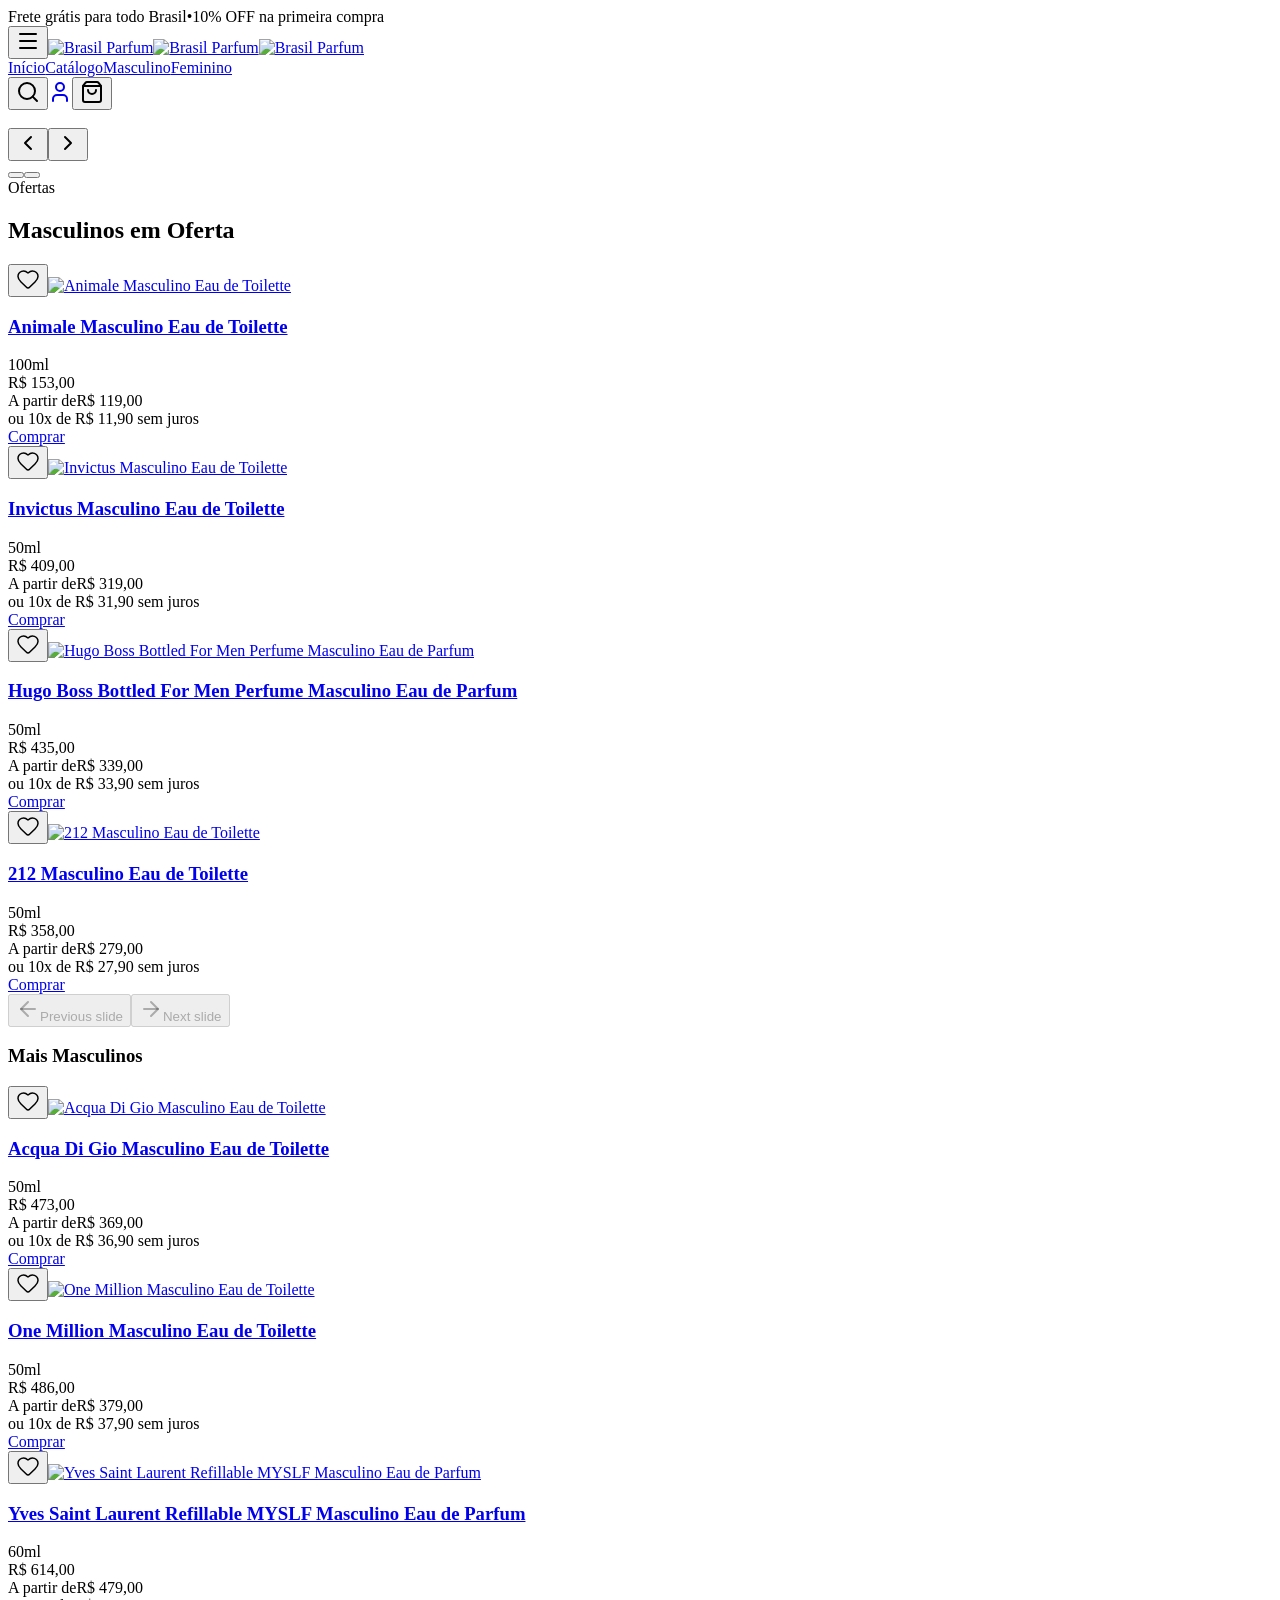
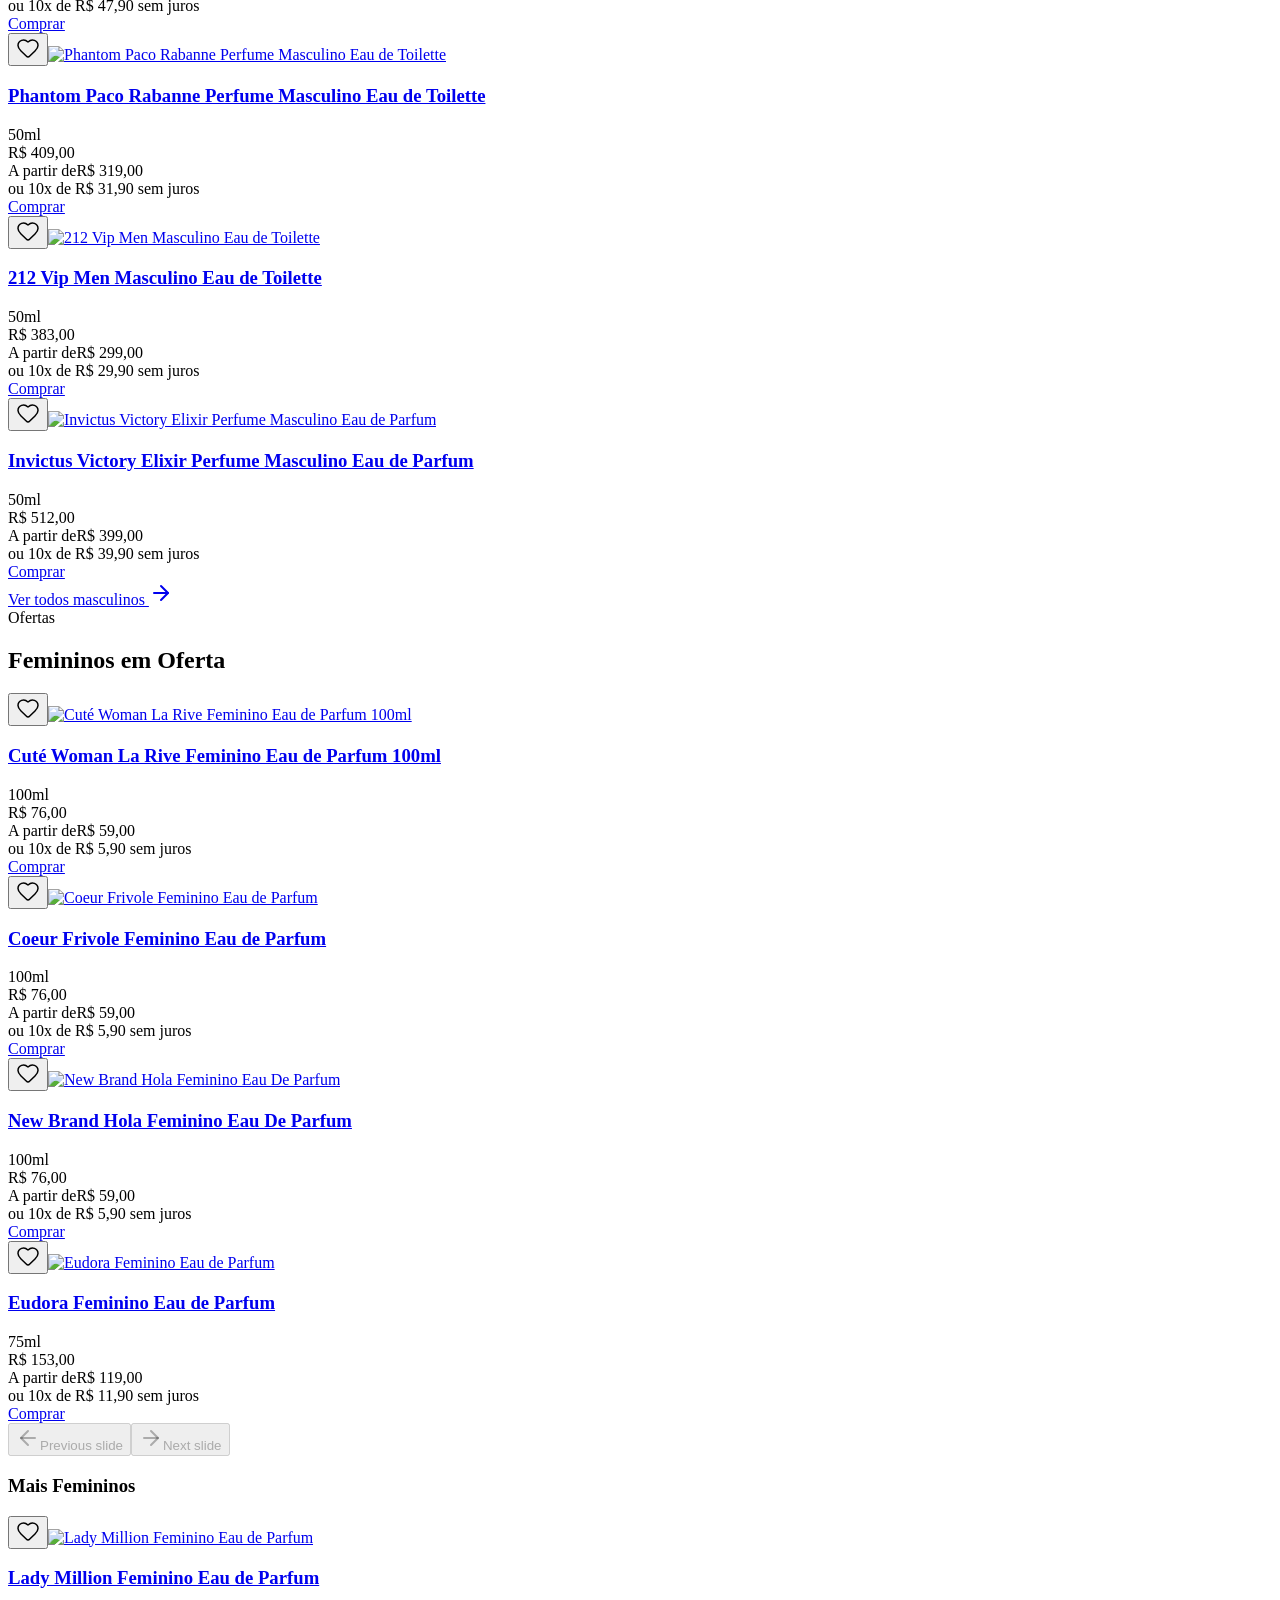
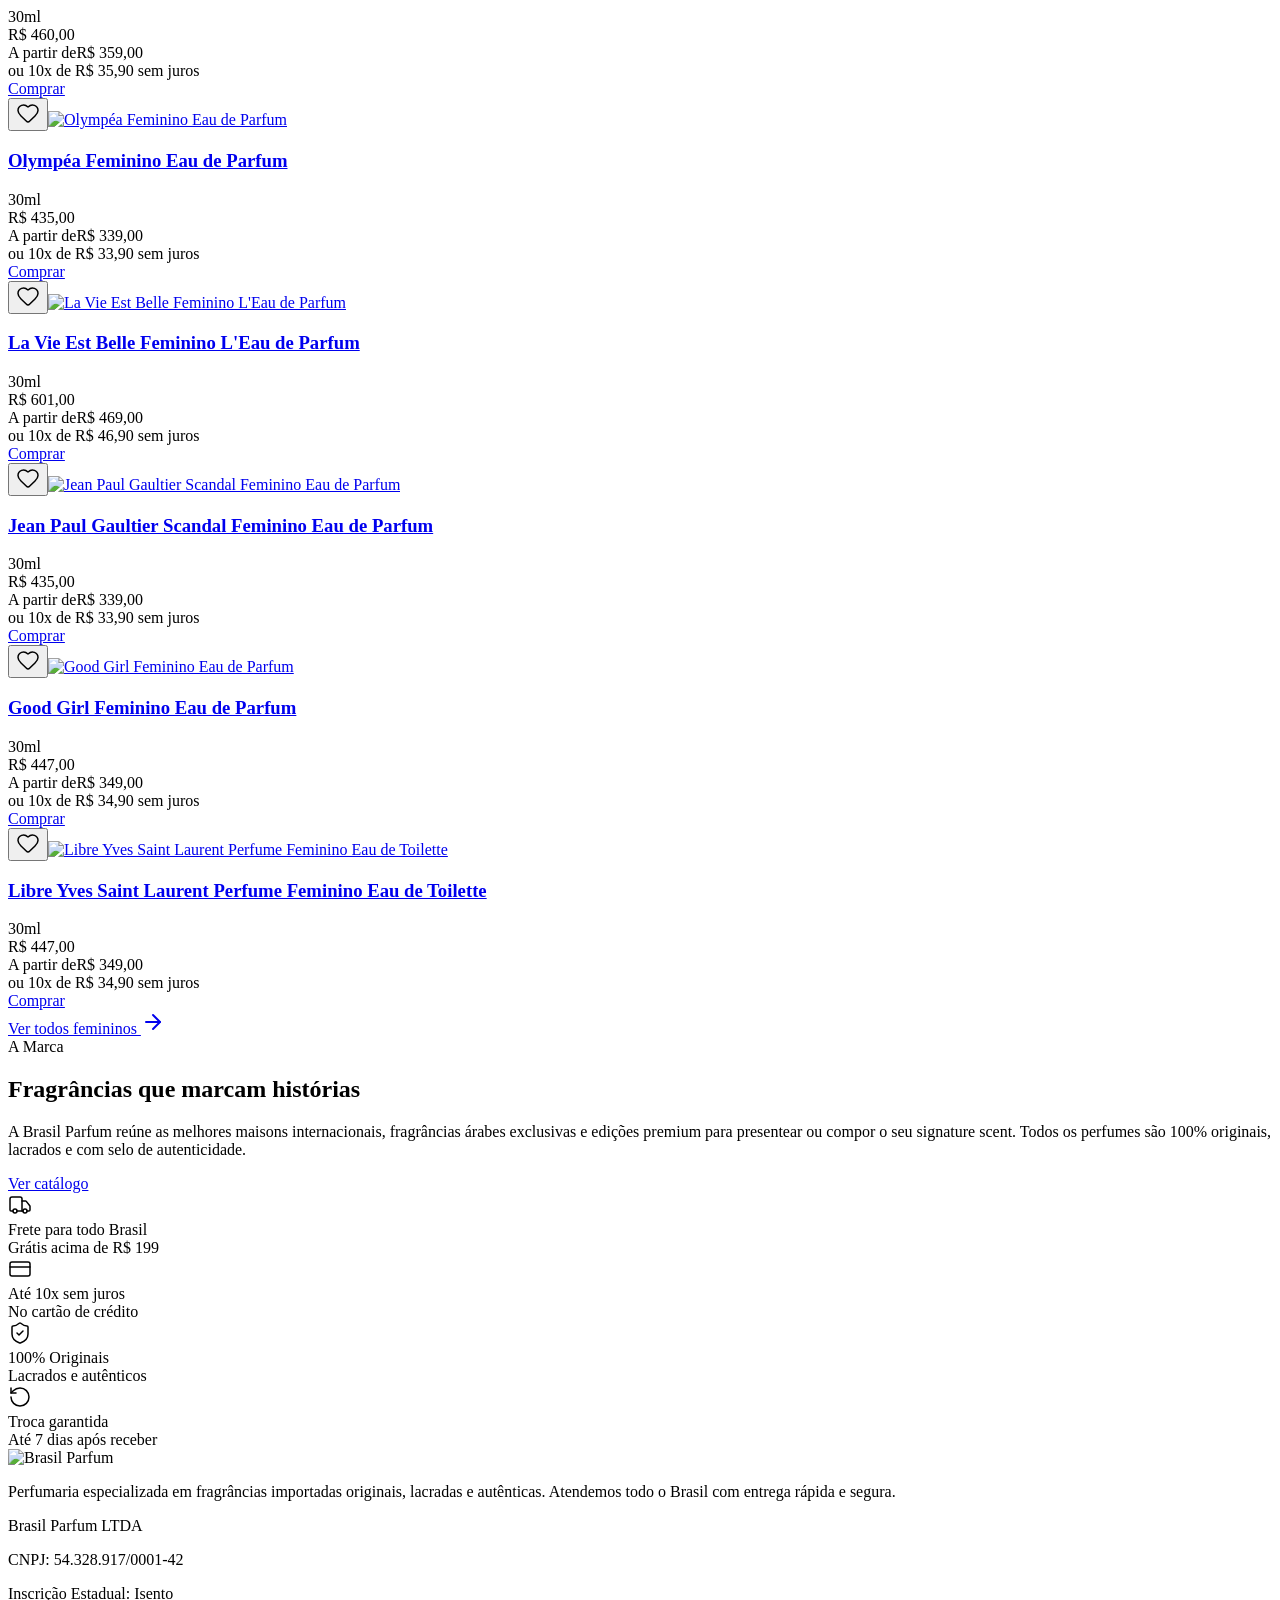
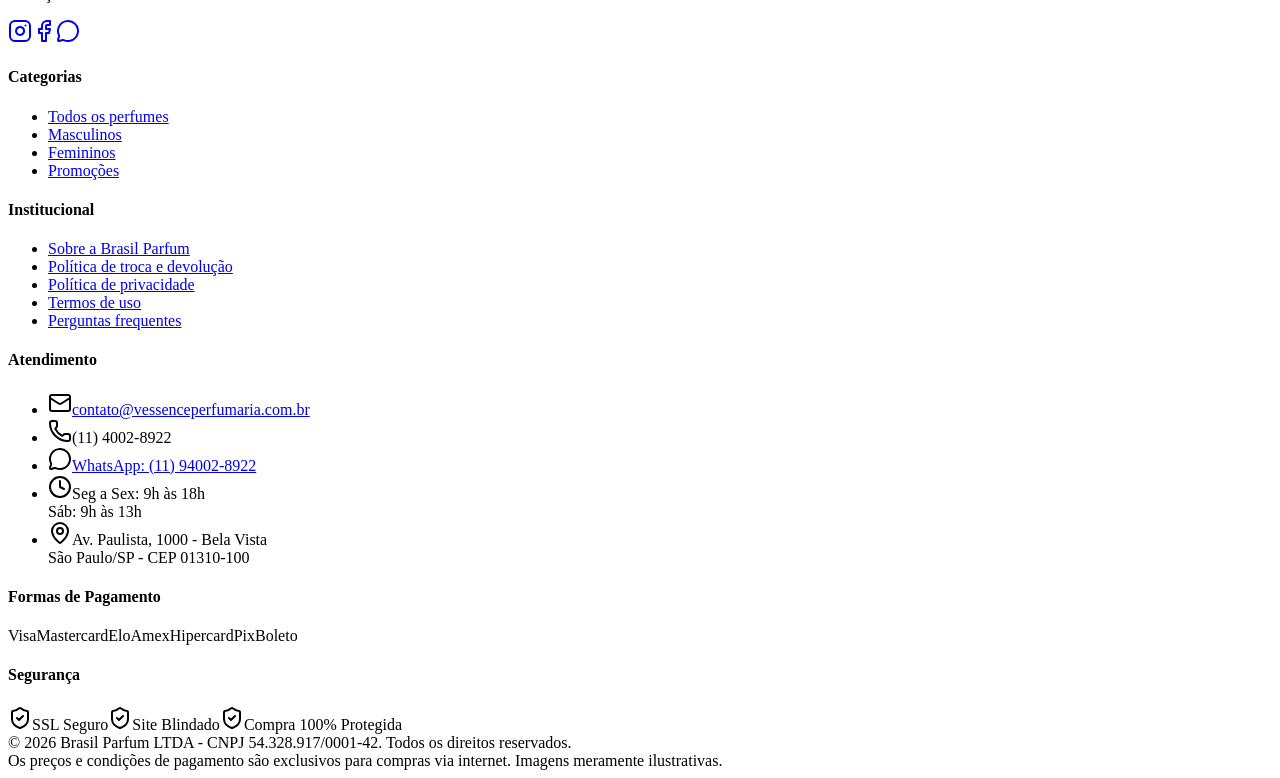
==== src/legacy-site/index.html @ 464cf676 "Changes" ====
<!DOCTYPE html><html lang="pt-BR"><head><link rel="icon" type="image/png" href="/favicon.png"><meta charSet="utf-8"/><meta name="viewport" content="width=device-width, initial-scale=1, maximum-scale=1, minimum-scale=1, user-scalable=no, viewport-fit=cover"/><link rel="preload" as="image" href="/assets/hero-mobile-1-CpZ9jfi4.webp" fetchPriority="high"/><link rel="stylesheet" href="/assets/styles-CuMNXaO0.css" data-precedence="default"/><link rel="stylesheet" href="https://fonts.googleapis.com/css2?family=Cormorant+Garamond:wght@400;500;600;700&amp;family=Inter:wght@300;400;500;600;700&amp;display=swap" data-precedence="default"/><title>Brasil Parfum — Perfumes Importados Originais e Fragrâncias Premium</title><meta property="og:title" content="Brasil Parfum — Fragrâncias que marcam histórias"/><meta property="og:description" content="Perfumes importados originais, árabes e edições premium das melhores maisons."/><meta property="og:type" content="website"/><meta property="og:site_name" content="Brasil Parfum"/><meta name="twitter:card" content="summary_large_image"/><meta name="theme-color" content="#0F0F10"/><meta name="description" content="Brasil Parfum: perfumes importados originais femininos e masculinos das melhores maisons. Entrega para todo o Brasil em até 10x sem juros."/><link rel="modulepreload" href="/assets/index-i_p1iVc4.js"/><link rel="modulepreload" href="/assets/index-Bp40NR0v.js"/><link rel="modulepreload" href="/assets/chevron-right-T5-zN1pA.js"/><link rel="modulepreload" href="/assets/ProductCard-DGvXJW2A.js"/><link rel="modulepreload" href="/assets/arrow-left-5hXCQb1H.js"/><link rel="icon" type="image/svg+xml" href="data:image/svg+xml,%3Csvg xmlns=&#x27;http://www.w3.org/2000/svg&#x27; viewBox=&#x27;0 0 64 64&#x27;%3E%3Crect width=&#x27;64&#x27; height=&#x27;64&#x27; rx=&#x27;8&#x27; fill=&#x27;%230F0F10&#x27;/%3E%3Ctext x=&#x27;32&#x27; y=&#x27;44&#x27; font-family=&#x27;Georgia,serif&#x27; font-size=&#x27;36&#x27; font-weight=&#x27;500&#x27; fill=&#x27;%23D4B57A&#x27; text-anchor=&#x27;middle&#x27;%3EV%3C/text%3E%3C/svg%3E"/><link rel="preconnect" href="https://fonts.googleapis.com"/><link rel="preconnect" href="https://fonts.gstatic.com" crossorigin=""/></head><body><div class="flex min-h-screen flex-col"><div class="bg-black text-white px-3 sm:px-4 py-2 text-center"><div class="container mx-auto flex flex-col sm:flex-row items-center justify-center gap-0 sm:gap-2 text-[10px] sm:text-[11px] tracking-[0.2em] uppercase font-medium leading-tight"><span>Frete grátis para todo Brasil</span><span class="hidden sm:inline">•</span><span>10% OFF na primeira compra</span></div></div><header class="sticky top-0 z-50 transition-all duration-300 bg-black text-white"><div class="container mx-auto px-3 sm:px-4 flex items-center justify-between gap-2 h-16 md:h-24"><button class="md:hidden p-2 -ml-2" aria-label="Abrir menu"><svg xmlns="http://www.w3.org/2000/svg" width="24" height="24" viewBox="0 0 24 24" fill="none" stroke="currentColor" stroke-width="2" stroke-linecap="round" stroke-linejoin="round" class="lucide lucide-menu w-6 h-6 text-white" aria-hidden="true"><path d="M4 5h16"></path><path d="M4 12h16"></path><path d="M4 19h16"></path></svg></button><a aria-label="Brasil Parfum — Início" class="flex items-center mr-auto md:mr-0 active" href="/" data-status="active" aria-current="page"><img src="/__l5e/assets-v1/a65f6b60-d8fb-47c4-bd7a-f32e0cd5b0f7/brasil-parfum-logo.jpg" alt="Brasil Parfum" class="block sm:hidden bg-black rounded-md object-contain" style="height:46px;width:auto" loading="eager" decoding="async"/><img src="/__l5e/assets-v1/a65f6b60-d8fb-47c4-bd7a-f32e0cd5b0f7/brasil-parfum-logo.jpg" alt="Brasil Parfum" class="block hidden sm:block md:hidden bg-black rounded-md object-contain" style="height:58px;width:auto" loading="eager" decoding="async"/><img src="/__l5e/assets-v1/a65f6b60-d8fb-47c4-bd7a-f32e0cd5b0f7/brasil-parfum-logo.jpg" alt="Brasil Parfum" class="block hidden md:block bg-black rounded-md object-contain" style="height:70px;width:auto" loading="eager" decoding="async"/></a><nav class="hidden md:flex items-center gap-8"><a class="text-sm font-medium text-white/80 hover:text-white transition-colors active" href="/" data-status="active" aria-current="page">Início</a><a href="/produtos" class="text-sm font-medium text-white/80 hover:text-white transition-colors">Catálogo</a><a href="/produtos?genero=masculino" class="text-sm font-medium text-white/80 hover:text-white transition-colors">Masculino</a><a href="/produtos?genero=feminino" class="text-sm font-medium text-white/80 hover:text-white transition-colors">Feminino</a></nav><div class="flex items-center gap-1 md:gap-2"><button class="p-2 hover:text-wine transition-colors" aria-label="Buscar"><svg xmlns="http://www.w3.org/2000/svg" width="24" height="24" viewBox="0 0 24 24" fill="none" stroke="currentColor" stroke-width="2" stroke-linecap="round" stroke-linejoin="round" class="lucide lucide-search w-5 h-5" aria-hidden="true"><path d="m21 21-4.34-4.34"></path><circle cx="11" cy="11" r="8"></circle></svg></button><a aria-label="Minha conta" href="/minha-conta" class="p-2 hover:text-wine transition-colors"><svg xmlns="http://www.w3.org/2000/svg" width="24" height="24" viewBox="0 0 24 24" fill="none" stroke="currentColor" stroke-width="2" stroke-linecap="round" stroke-linejoin="round" class="lucide lucide-user w-5 h-5" aria-hidden="true"><path d="M19 21v-2a4 4 0 0 0-4-4H9a4 4 0 0 0-4 4v2"></path><circle cx="12" cy="7" r="4"></circle></svg></a><button class="p-2 hover:text-wine transition-colors relative" aria-label="Abrir carrinho"><svg xmlns="http://www.w3.org/2000/svg" width="24" height="24" viewBox="0 0 24 24" fill="none" stroke="currentColor" stroke-width="2" stroke-linecap="round" stroke-linejoin="round" class="lucide lucide-shopping-bag w-5 h-5" aria-hidden="true"><path d="M16 10a4 4 0 0 1-8 0"></path><path d="M3.103 6.034h17.794"></path><path d="M3.4 5.467a2 2 0 0 0-.4 1.2V20a2 2 0 0 0 2 2h14a2 2 0 0 0 2-2V6.667a2 2 0 0 0-.4-1.2l-2-2.667A2 2 0 0 0 17 2H7a2 2 0 0 0-1.6.8z"></path></svg></button></div></div></header><main class="flex-1"><!--$--><section class="relative w-full aspect-[5/4] sm:aspect-[16/9] md:aspect-[21/9] max-h-[680px] overflow-hidden bg-muted"><div class="absolute inset-0" style="opacity:0;transform:scale(1.03)"><a aria-label="Good Girl Carolina Herrera — Até 40% OFF" href="/produtos" class="block w-full h-full"><img src="/assets/hero-mobile-1-CpZ9jfi4.webp" alt="Good Girl Carolina Herrera — Até 40% OFF" class="w-full h-full object-cover object-center" loading="eager" decoding="async" fetchPriority="high"/></a></div><button class="hidden md:flex absolute left-4 top-1/2 -translate-y-1/2 w-10 h-10 rounded-full bg-white/90 items-center justify-center hover:bg-white shadow-soft" aria-label="Anterior"><svg xmlns="http://www.w3.org/2000/svg" width="24" height="24" viewBox="0 0 24 24" fill="none" stroke="currentColor" stroke-width="2" stroke-linecap="round" stroke-linejoin="round" class="lucide lucide-chevron-left w-5 h-5 text-primary" aria-hidden="true"><path d="m15 18-6-6 6-6"></path></svg></button><button class="hidden md:flex absolute right-4 top-1/2 -translate-y-1/2 w-10 h-10 rounded-full bg-white/90 items-center justify-center hover:bg-white shadow-soft" aria-label="Próximo"><svg xmlns="http://www.w3.org/2000/svg" width="24" height="24" viewBox="0 0 24 24" fill="none" stroke="currentColor" stroke-width="2" stroke-linecap="round" stroke-linejoin="round" class="lucide lucide-chevron-right w-5 h-5 text-primary" aria-hidden="true"><path d="m9 18 6-6-6-6"></path></svg></button><div class="absolute bottom-3 md:bottom-4 left-1/2 -translate-x-1/2 flex gap-2"><button class="h-1.5 rounded-full transition-all w-8 bg-white" aria-label="Slide 1"></button><button class="h-1.5 rounded-full transition-all w-1.5 bg-white/60" aria-label="Slide 2"></button></div></section><section class="container mx-auto px-4 py-14 md:py-20"><div class="text-center mb-10 md:mb-14"><span class="text-[11px] tracking-[0.3em] uppercase text-wine font-medium">Ofertas</span><h2 class="font-display text-4xl md:text-5xl font-medium text-primary mt-3 mb-4">Masculinos em Oferta</h2><div class="w-12 h-px bg-primary mx-auto"></div></div><div class="relative w-full" role="region" aria-roledescription="carousel"><div class="overflow-hidden"><div class="flex -ml-4"><div role="group" aria-roledescription="slide" class="min-w-0 shrink-0 grow-0 pl-4 basis-1/2 md:basis-1/3 lg:basis-1/4"><div class="group flex flex-col"><div class="relative"><div class="absolute top-3 left-3 z-10 flex flex-col gap-1.5"></div><button aria-label="Favoritar" class="absolute top-3 right-3 z-10 p-1.5 text-foreground/60 hover:text-wine transition-colors"><svg xmlns="http://www.w3.org/2000/svg" width="24" height="24" viewBox="0 0 24 24" fill="none" stroke="currentColor" stroke-width="1.5" stroke-linecap="round" stroke-linejoin="round" class="lucide lucide-heart w-5 h-5" aria-hidden="true"><path d="M2 9.5a5.5 5.5 0 0 1 9.591-3.676.56.56 0 0 0 .818 0A5.49 5.49 0 0 1 22 9.5c0 2.29-1.5 4-3 5.5l-5.492 5.313a2 2 0 0 1-3 .019L5 15c-1.5-1.5-3-3.2-3-5.5"></path></svg></button><a href="/produto/animale-masculino-eau-de-toilette" class="block relative overflow-hidden bg-white aspect-[4/5]"><img src="/assets/p37-DpeP0Ot8.webp" alt="Animale Masculino Eau de Toilette" loading="lazy" decoding="async" width="600" height="750" class="w-full h-full object-contain p-6 md:p-8 transition-transform duration-700 group-hover:scale-105"/></a></div><div class="pt-4 flex flex-col flex-1 px-1"><a href="/produto/animale-masculino-eau-de-toilette"><h3 class="font-display text-sm md:text-base font-medium text-primary mb-2 line-clamp-2 leading-snug">Animale Masculino Eau de Toilette</h3></a><span class="text-[10px] tracking-[0.2em] uppercase text-muted-foreground font-medium mb-2">100ml</span><div class="mt-auto pt-2"><div class="text-[11px] text-muted-foreground line-through">R$ 153,00</div><div class="text-sm md:text-base font-semibold text-primary leading-tight tracking-tight whitespace-nowrap"><span class="text-[10px] font-normal text-muted-foreground tracking-[0.1em] uppercase mr-1">A partir de</span>R$ 119,00</div><div class="text-[11px] text-muted-foreground mt-0.5">ou <!-- -->10<!-- -->x de <!-- -->R$ 11,90<!-- --> sem juros</div><a href="/produto/animale-masculino-eau-de-toilette" class="mt-3 w-full inline-flex items-center justify-center bg-primary text-primary-foreground py-2.5 text-[11px] font-semibold tracking-[0.2em] uppercase hover:opacity-90 transition-colors">Comprar</a></div></div></div></div><div role="group" aria-roledescription="slide" class="min-w-0 shrink-0 grow-0 pl-4 basis-1/2 md:basis-1/3 lg:basis-1/4"><div class="group flex flex-col"><div class="relative"><div class="absolute top-3 left-3 z-10 flex flex-col gap-1.5"></div><button aria-label="Favoritar" class="absolute top-3 right-3 z-10 p-1.5 text-foreground/60 hover:text-wine transition-colors"><svg xmlns="http://www.w3.org/2000/svg" width="24" height="24" viewBox="0 0 24 24" fill="none" stroke="currentColor" stroke-width="1.5" stroke-linecap="round" stroke-linejoin="round" class="lucide lucide-heart w-5 h-5" aria-hidden="true"><path d="M2 9.5a5.5 5.5 0 0 1 9.591-3.676.56.56 0 0 0 .818 0A5.49 5.49 0 0 1 22 9.5c0 2.29-1.5 4-3 5.5l-5.492 5.313a2 2 0 0 1-3 .019L5 15c-1.5-1.5-3-3.2-3-5.5"></path></svg></button><a href="/produto/invictus-masculino-eau-de-toilette" class="block relative overflow-hidden bg-white aspect-[4/5]"><img src="/assets/p6-D6ylzfgA.webp" alt="Invictus Masculino Eau de Toilette" loading="lazy" decoding="async" width="600" height="750" class="w-full h-full object-contain p-6 md:p-8 transition-transform duration-700 group-hover:scale-105"/></a></div><div class="pt-4 flex flex-col flex-1 px-1"><a href="/produto/invictus-masculino-eau-de-toilette"><h3 class="font-display text-sm md:text-base font-medium text-primary mb-2 line-clamp-2 leading-snug">Invictus Masculino Eau de Toilette</h3></a><span class="text-[10px] tracking-[0.2em] uppercase text-muted-foreground font-medium mb-2">50ml</span><div class="mt-auto pt-2"><div class="text-[11px] text-muted-foreground line-through">R$ 409,00</div><div class="text-sm md:text-base font-semibold text-primary leading-tight tracking-tight whitespace-nowrap"><span class="text-[10px] font-normal text-muted-foreground tracking-[0.1em] uppercase mr-1">A partir de</span>R$ 319,00</div><div class="text-[11px] text-muted-foreground mt-0.5">ou <!-- -->10<!-- -->x de <!-- -->R$ 31,90<!-- --> sem juros</div><a href="/produto/invictus-masculino-eau-de-toilette" class="mt-3 w-full inline-flex items-center justify-center bg-primary text-primary-foreground py-2.5 text-[11px] font-semibold tracking-[0.2em] uppercase hover:opacity-90 transition-colors">Comprar</a></div></div></div></div><div role="group" aria-roledescription="slide" class="min-w-0 shrink-0 grow-0 pl-4 basis-1/2 md:basis-1/3 lg:basis-1/4"><div class="group flex flex-col"><div class="relative"><div class="absolute top-3 left-3 z-10 flex flex-col gap-1.5"></div><button aria-label="Favoritar" class="absolute top-3 right-3 z-10 p-1.5 text-foreground/60 hover:text-wine transition-colors"><svg xmlns="http://www.w3.org/2000/svg" width="24" height="24" viewBox="0 0 24 24" fill="none" stroke="currentColor" stroke-width="1.5" stroke-linecap="round" stroke-linejoin="round" class="lucide lucide-heart w-5 h-5" aria-hidden="true"><path d="M2 9.5a5.5 5.5 0 0 1 9.591-3.676.56.56 0 0 0 .818 0A5.49 5.49 0 0 1 22 9.5c0 2.29-1.5 4-3 5.5l-5.492 5.313a2 2 0 0 1-3 .019L5 15c-1.5-1.5-3-3.2-3-5.5"></path></svg></button><a href="/produto/hugo-boss-bottled-for-men-perfume-masculino-eau-de-parfum" class="block relative overflow-hidden bg-white aspect-[4/5]"><img src="/assets/p21-DsBImuUo.webp" alt="Hugo Boss Bottled For Men Perfume Masculino Eau de Parfum" loading="lazy" decoding="async" width="600" height="750" class="w-full h-full object-contain p-6 md:p-8 transition-transform duration-700 group-hover:scale-105"/></a></div><div class="pt-4 flex flex-col flex-1 px-1"><a href="/produto/hugo-boss-bottled-for-men-perfume-masculino-eau-de-parfum"><h3 class="font-display text-sm md:text-base font-medium text-primary mb-2 line-clamp-2 leading-snug">Hugo Boss Bottled For Men Perfume Masculino Eau de Parfum</h3></a><span class="text-[10px] tracking-[0.2em] uppercase text-muted-foreground font-medium mb-2">50ml</span><div class="mt-auto pt-2"><div class="text-[11px] text-muted-foreground line-through">R$ 435,00</div><div class="text-sm md:text-base font-semibold text-primary leading-tight tracking-tight whitespace-nowrap"><span class="text-[10px] font-normal text-muted-foreground tracking-[0.1em] uppercase mr-1">A partir de</span>R$ 339,00</div><div class="text-[11px] text-muted-foreground mt-0.5">ou <!-- -->10<!-- -->x de <!-- -->R$ 33,90<!-- --> sem juros</div><a href="/produto/hugo-boss-bottled-for-men-perfume-masculino-eau-de-parfum" class="mt-3 w-full inline-flex items-center justify-center bg-primary text-primary-foreground py-2.5 text-[11px] font-semibold tracking-[0.2em] uppercase hover:opacity-90 transition-colors">Comprar</a></div></div></div></div><div role="group" aria-roledescription="slide" class="min-w-0 shrink-0 grow-0 pl-4 basis-1/2 md:basis-1/3 lg:basis-1/4"><div class="group flex flex-col"><div class="relative"><div class="absolute top-3 left-3 z-10 flex flex-col gap-1.5"></div><button aria-label="Favoritar" class="absolute top-3 right-3 z-10 p-1.5 text-foreground/60 hover:text-wine transition-colors"><svg xmlns="http://www.w3.org/2000/svg" width="24" height="24" viewBox="0 0 24 24" fill="none" stroke="currentColor" stroke-width="1.5" stroke-linecap="round" stroke-linejoin="round" class="lucide lucide-heart w-5 h-5" aria-hidden="true"><path d="M2 9.5a5.5 5.5 0 0 1 9.591-3.676.56.56 0 0 0 .818 0A5.49 5.49 0 0 1 22 9.5c0 2.29-1.5 4-3 5.5l-5.492 5.313a2 2 0 0 1-3 .019L5 15c-1.5-1.5-3-3.2-3-5.5"></path></svg></button><a href="/produto/212-masculino-eau-de-toilette" class="block relative overflow-hidden bg-white aspect-[4/5]"><img src="/assets/p3-CQqyWvc_.webp" alt="212 Masculino Eau de Toilette" loading="lazy" decoding="async" width="600" height="750" class="w-full h-full object-contain p-6 md:p-8 transition-transform duration-700 group-hover:scale-105"/></a></div><div class="pt-4 flex flex-col flex-1 px-1"><a href="/produto/212-masculino-eau-de-toilette"><h3 class="font-display text-sm md:text-base font-medium text-primary mb-2 line-clamp-2 leading-snug">212 Masculino Eau de Toilette</h3></a><span class="text-[10px] tracking-[0.2em] uppercase text-muted-foreground font-medium mb-2">50ml</span><div class="mt-auto pt-2"><div class="text-[11px] text-muted-foreground line-through">R$ 358,00</div><div class="text-sm md:text-base font-semibold text-primary leading-tight tracking-tight whitespace-nowrap"><span class="text-[10px] font-normal text-muted-foreground tracking-[0.1em] uppercase mr-1">A partir de</span>R$ 279,00</div><div class="text-[11px] text-muted-foreground mt-0.5">ou <!-- -->10<!-- -->x de <!-- -->R$ 27,90<!-- --> sem juros</div><a href="/produto/212-masculino-eau-de-toilette" class="mt-3 w-full inline-flex items-center justify-center bg-primary text-primary-foreground py-2.5 text-[11px] font-semibold tracking-[0.2em] uppercase hover:opacity-90 transition-colors">Comprar</a></div></div></div></div></div></div><button class="items-center justify-center gap-2 whitespace-nowrap text-sm font-medium cursor-pointer transition-colors focus-visible:outline-none focus-visible:ring-1 focus-visible:ring-ring disabled:pointer-events-none disabled:opacity-50 disabled:cursor-not-allowed [&amp;_svg]:pointer-events-none [&amp;_svg]:size-4 [&amp;_svg]:shrink-0 border border-input bg-background shadow-sm hover:bg-accent hover:text-accent-foreground absolute h-8 w-8 rounded-full top-1/2 -translate-y-1/2 hidden md:flex -left-4" disabled=""><svg xmlns="http://www.w3.org/2000/svg" width="24" height="24" viewBox="0 0 24 24" fill="none" stroke="currentColor" stroke-width="2" stroke-linecap="round" stroke-linejoin="round" class="lucide lucide-arrow-left h-4 w-4" aria-hidden="true"><path d="m12 19-7-7 7-7"></path><path d="M19 12H5"></path></svg><span class="sr-only">Previous slide</span></button><button class="items-center justify-center gap-2 whitespace-nowrap text-sm font-medium cursor-pointer transition-colors focus-visible:outline-none focus-visible:ring-1 focus-visible:ring-ring disabled:pointer-events-none disabled:opacity-50 disabled:cursor-not-allowed [&amp;_svg]:pointer-events-none [&amp;_svg]:size-4 [&amp;_svg]:shrink-0 border border-input bg-background shadow-sm hover:bg-accent hover:text-accent-foreground absolute h-8 w-8 rounded-full top-1/2 -translate-y-1/2 hidden md:flex -right-4" disabled=""><svg xmlns="http://www.w3.org/2000/svg" width="24" height="24" viewBox="0 0 24 24" fill="none" stroke="currentColor" stroke-width="2" stroke-linecap="round" stroke-linejoin="round" class="lucide lucide-arrow-right h-4 w-4" aria-hidden="true"><path d="M5 12h14"></path><path d="m12 5 7 7-7 7"></path></svg><span class="sr-only">Next slide</span></button></div><div class="mt-16 mb-8 text-center"><h3 class="font-display text-2xl md:text-3xl font-medium text-primary">Mais Masculinos</h3></div><div class="grid grid-cols-2 md:grid-cols-3 gap-5 md:gap-8"><div class="group flex flex-col"><div class="relative"><div class="absolute top-3 left-3 z-10 flex flex-col gap-1.5"></div><button aria-label="Favoritar" class="absolute top-3 right-3 z-10 p-1.5 text-foreground/60 hover:text-wine transition-colors"><svg xmlns="http://www.w3.org/2000/svg" width="24" height="24" viewBox="0 0 24 24" fill="none" stroke="currentColor" stroke-width="1.5" stroke-linecap="round" stroke-linejoin="round" class="lucide lucide-heart w-5 h-5" aria-hidden="true"><path d="M2 9.5a5.5 5.5 0 0 1 9.591-3.676.56.56 0 0 0 .818 0A5.49 5.49 0 0 1 22 9.5c0 2.29-1.5 4-3 5.5l-5.492 5.313a2 2 0 0 1-3 .019L5 15c-1.5-1.5-3-3.2-3-5.5"></path></svg></button><a href="/produto/acqua-di-gio-masculino-eau-de-toilette" class="block relative overflow-hidden bg-white aspect-[4/5]"><img src="/assets/p4-jFC7EVoC.webp" alt="Acqua Di Gio Masculino Eau de Toilette" loading="lazy" decoding="async" width="600" height="750" class="w-full h-full object-contain p-6 md:p-8 transition-transform duration-700 group-hover:scale-105"/></a></div><div class="pt-4 flex flex-col flex-1 px-1"><a href="/produto/acqua-di-gio-masculino-eau-de-toilette"><h3 class="font-display text-sm md:text-base font-medium text-primary mb-2 line-clamp-2 leading-snug">Acqua Di Gio Masculino Eau de Toilette</h3></a><span class="text-[10px] tracking-[0.2em] uppercase text-muted-foreground font-medium mb-2">50ml</span><div class="mt-auto pt-2"><div class="text-[11px] text-muted-foreground line-through">R$ 473,00</div><div class="text-sm md:text-base font-semibold text-primary leading-tight tracking-tight whitespace-nowrap"><span class="text-[10px] font-normal text-muted-foreground tracking-[0.1em] uppercase mr-1">A partir de</span>R$ 369,00</div><div class="text-[11px] text-muted-foreground mt-0.5">ou <!-- -->10<!-- -->x de <!-- -->R$ 36,90<!-- --> sem juros</div><a href="/produto/acqua-di-gio-masculino-eau-de-toilette" class="mt-3 w-full inline-flex items-center justify-center bg-primary text-primary-foreground py-2.5 text-[11px] font-semibold tracking-[0.2em] uppercase hover:opacity-90 transition-colors">Comprar</a></div></div></div><div class="group flex flex-col"><div class="relative"><div class="absolute top-3 left-3 z-10 flex flex-col gap-1.5"></div><button aria-label="Favoritar" class="absolute top-3 right-3 z-10 p-1.5 text-foreground/60 hover:text-wine transition-colors"><svg xmlns="http://www.w3.org/2000/svg" width="24" height="24" viewBox="0 0 24 24" fill="none" stroke="currentColor" stroke-width="1.5" stroke-linecap="round" stroke-linejoin="round" class="lucide lucide-heart w-5 h-5" aria-hidden="true"><path d="M2 9.5a5.5 5.5 0 0 1 9.591-3.676.56.56 0 0 0 .818 0A5.49 5.49 0 0 1 22 9.5c0 2.29-1.5 4-3 5.5l-5.492 5.313a2 2 0 0 1-3 .019L5 15c-1.5-1.5-3-3.2-3-5.5"></path></svg></button><a href="/produto/1-million-masculino-eau-de-toilette" class="block relative overflow-hidden bg-white aspect-[4/5]"><img src="/assets/p5-CY3k58LG.webp" alt="One Million Masculino Eau de Toilette" loading="lazy" decoding="async" width="600" height="750" class="w-full h-full object-contain p-6 md:p-8 transition-transform duration-700 group-hover:scale-105"/></a></div><div class="pt-4 flex flex-col flex-1 px-1"><a href="/produto/1-million-masculino-eau-de-toilette"><h3 class="font-display text-sm md:text-base font-medium text-primary mb-2 line-clamp-2 leading-snug">One Million Masculino Eau de Toilette</h3></a><span class="text-[10px] tracking-[0.2em] uppercase text-muted-foreground font-medium mb-2">50ml</span><div class="mt-auto pt-2"><div class="text-[11px] text-muted-foreground line-through">R$ 486,00</div><div class="text-sm md:text-base font-semibold text-primary leading-tight tracking-tight whitespace-nowrap"><span class="text-[10px] font-normal text-muted-foreground tracking-[0.1em] uppercase mr-1">A partir de</span>R$ 379,00</div><div class="text-[11px] text-muted-foreground mt-0.5">ou <!-- -->10<!-- -->x de <!-- -->R$ 37,90<!-- --> sem juros</div><a href="/produto/1-million-masculino-eau-de-toilette" class="mt-3 w-full inline-flex items-center justify-center bg-primary text-primary-foreground py-2.5 text-[11px] font-semibold tracking-[0.2em] uppercase hover:opacity-90 transition-colors">Comprar</a></div></div></div><div class="group flex flex-col"><div class="relative"><div class="absolute top-3 left-3 z-10 flex flex-col gap-1.5"></div><button aria-label="Favoritar" class="absolute top-3 right-3 z-10 p-1.5 text-foreground/60 hover:text-wine transition-colors"><svg xmlns="http://www.w3.org/2000/svg" width="24" height="24" viewBox="0 0 24 24" fill="none" stroke="currentColor" stroke-width="1.5" stroke-linecap="round" stroke-linejoin="round" class="lucide lucide-heart w-5 h-5" aria-hidden="true"><path d="M2 9.5a5.5 5.5 0 0 1 9.591-3.676.56.56 0 0 0 .818 0A5.49 5.49 0 0 1 22 9.5c0 2.29-1.5 4-3 5.5l-5.492 5.313a2 2 0 0 1-3 .019L5 15c-1.5-1.5-3-3.2-3-5.5"></path></svg></button><a href="/produto/yves-saint-laurent-refillable-myslf-masculino-eau-de-parfum" class="block relative overflow-hidden bg-white aspect-[4/5]"><img src="/assets/p7-TpShvQZj.webp" alt="Yves Saint Laurent Refillable MYSLF Masculino Eau de Parfum" loading="lazy" decoding="async" width="600" height="750" class="w-full h-full object-contain p-6 md:p-8 transition-transform duration-700 group-hover:scale-105"/></a></div><div class="pt-4 flex flex-col flex-1 px-1"><a href="/produto/yves-saint-laurent-refillable-myslf-masculino-eau-de-parfum"><h3 class="font-display text-sm md:text-base font-medium text-primary mb-2 line-clamp-2 leading-snug">Yves Saint Laurent Refillable MYSLF Masculino Eau de Parfum</h3></a><span class="text-[10px] tracking-[0.2em] uppercase text-muted-foreground font-medium mb-2">60ml</span><div class="mt-auto pt-2"><div class="text-[11px] text-muted-foreground line-through">R$ 614,00</div><div class="text-sm md:text-base font-semibold text-primary leading-tight tracking-tight whitespace-nowrap"><span class="text-[10px] font-normal text-muted-foreground tracking-[0.1em] uppercase mr-1">A partir de</span>R$ 479,00</div><div class="text-[11px] text-muted-foreground mt-0.5">ou <!-- -->10<!-- -->x de <!-- -->R$ 47,90<!-- --> sem juros</div><a href="/produto/yves-saint-laurent-refillable-myslf-masculino-eau-de-parfum" class="mt-3 w-full inline-flex items-center justify-center bg-primary text-primary-foreground py-2.5 text-[11px] font-semibold tracking-[0.2em] uppercase hover:opacity-90 transition-colors">Comprar</a></div></div></div><div class="group flex flex-col"><div class="relative"><div class="absolute top-3 left-3 z-10 flex flex-col gap-1.5"></div><button aria-label="Favoritar" class="absolute top-3 right-3 z-10 p-1.5 text-foreground/60 hover:text-wine transition-colors"><svg xmlns="http://www.w3.org/2000/svg" width="24" height="24" viewBox="0 0 24 24" fill="none" stroke="currentColor" stroke-width="1.5" stroke-linecap="round" stroke-linejoin="round" class="lucide lucide-heart w-5 h-5" aria-hidden="true"><path d="M2 9.5a5.5 5.5 0 0 1 9.591-3.676.56.56 0 0 0 .818 0A5.49 5.49 0 0 1 22 9.5c0 2.29-1.5 4-3 5.5l-5.492 5.313a2 2 0 0 1-3 .019L5 15c-1.5-1.5-3-3.2-3-5.5"></path></svg></button><a href="/produto/phantom-paco-rabanne-perfume-masculino-eau-de-toilette" class="block relative overflow-hidden bg-white aspect-[4/5]"><img src="/assets/p8-oL0icZxG.webp" alt="Phantom Paco Rabanne Perfume Masculino Eau de Toilette" loading="lazy" decoding="async" width="600" height="750" class="w-full h-full object-contain p-6 md:p-8 transition-transform duration-700 group-hover:scale-105"/></a></div><div class="pt-4 flex flex-col flex-1 px-1"><a href="/produto/phantom-paco-rabanne-perfume-masculino-eau-de-toilette"><h3 class="font-display text-sm md:text-base font-medium text-primary mb-2 line-clamp-2 leading-snug">Phantom Paco Rabanne Perfume Masculino Eau de Toilette</h3></a><span class="text-[10px] tracking-[0.2em] uppercase text-muted-foreground font-medium mb-2">50ml</span><div class="mt-auto pt-2"><div class="text-[11px] text-muted-foreground line-through">R$ 409,00</div><div class="text-sm md:text-base font-semibold text-primary leading-tight tracking-tight whitespace-nowrap"><span class="text-[10px] font-normal text-muted-foreground tracking-[0.1em] uppercase mr-1">A partir de</span>R$ 319,00</div><div class="text-[11px] text-muted-foreground mt-0.5">ou <!-- -->10<!-- -->x de <!-- -->R$ 31,90<!-- --> sem juros</div><a href="/produto/phantom-paco-rabanne-perfume-masculino-eau-de-toilette" class="mt-3 w-full inline-flex items-center justify-center bg-primary text-primary-foreground py-2.5 text-[11px] font-semibold tracking-[0.2em] uppercase hover:opacity-90 transition-colors">Comprar</a></div></div></div><div class="group flex flex-col"><div class="relative"><div class="absolute top-3 left-3 z-10 flex flex-col gap-1.5"></div><button aria-label="Favoritar" class="absolute top-3 right-3 z-10 p-1.5 text-foreground/60 hover:text-wine transition-colors"><svg xmlns="http://www.w3.org/2000/svg" width="24" height="24" viewBox="0 0 24 24" fill="none" stroke="currentColor" stroke-width="1.5" stroke-linecap="round" stroke-linejoin="round" class="lucide lucide-heart w-5 h-5" aria-hidden="true"><path d="M2 9.5a5.5 5.5 0 0 1 9.591-3.676.56.56 0 0 0 .818 0A5.49 5.49 0 0 1 22 9.5c0 2.29-1.5 4-3 5.5l-5.492 5.313a2 2 0 0 1-3 .019L5 15c-1.5-1.5-3-3.2-3-5.5"></path></svg></button><a href="/produto/212-vip-men-masculino-eau-de-toilette" class="block relative overflow-hidden bg-white aspect-[4/5]"><img src="/assets/p10-BGWB4CW5.webp" alt="212 Vip Men Masculino Eau de Toilette" loading="lazy" decoding="async" width="600" height="750" class="w-full h-full object-contain p-6 md:p-8 transition-transform duration-700 group-hover:scale-105"/></a></div><div class="pt-4 flex flex-col flex-1 px-1"><a href="/produto/212-vip-men-masculino-eau-de-toilette"><h3 class="font-display text-sm md:text-base font-medium text-primary mb-2 line-clamp-2 leading-snug">212 Vip Men Masculino Eau de Toilette</h3></a><span class="text-[10px] tracking-[0.2em] uppercase text-muted-foreground font-medium mb-2">50ml</span><div class="mt-auto pt-2"><div class="text-[11px] text-muted-foreground line-through">R$ 383,00</div><div class="text-sm md:text-base font-semibold text-primary leading-tight tracking-tight whitespace-nowrap"><span class="text-[10px] font-normal text-muted-foreground tracking-[0.1em] uppercase mr-1">A partir de</span>R$ 299,00</div><div class="text-[11px] text-muted-foreground mt-0.5">ou <!-- -->10<!-- -->x de <!-- -->R$ 29,90<!-- --> sem juros</div><a href="/produto/212-vip-men-masculino-eau-de-toilette" class="mt-3 w-full inline-flex items-center justify-center bg-primary text-primary-foreground py-2.5 text-[11px] font-semibold tracking-[0.2em] uppercase hover:opacity-90 transition-colors">Comprar</a></div></div></div><div class="group flex flex-col"><div class="relative"><div class="absolute top-3 left-3 z-10 flex flex-col gap-1.5"></div><button aria-label="Favoritar" class="absolute top-3 right-3 z-10 p-1.5 text-foreground/60 hover:text-wine transition-colors"><svg xmlns="http://www.w3.org/2000/svg" width="24" height="24" viewBox="0 0 24 24" fill="none" stroke="currentColor" stroke-width="1.5" stroke-linecap="round" stroke-linejoin="round" class="lucide lucide-heart w-5 h-5" aria-hidden="true"><path d="M2 9.5a5.5 5.5 0 0 1 9.591-3.676.56.56 0 0 0 .818 0A5.49 5.49 0 0 1 22 9.5c0 2.29-1.5 4-3 5.5l-5.492 5.313a2 2 0 0 1-3 .019L5 15c-1.5-1.5-3-3.2-3-5.5"></path></svg></button><a href="/produto/invictus-victory-elixir-perfume-masculino-eau-de-parfum" class="block relative overflow-hidden bg-white aspect-[4/5]"><img src="/assets/p13-C01U4tg7.webp" alt="Invictus Victory Elixir Perfume Masculino Eau de Parfum" loading="lazy" decoding="async" width="600" height="750" class="w-full h-full object-contain p-6 md:p-8 transition-transform duration-700 group-hover:scale-105"/></a></div><div class="pt-4 flex flex-col flex-1 px-1"><a href="/produto/invictus-victory-elixir-perfume-masculino-eau-de-parfum"><h3 class="font-display text-sm md:text-base font-medium text-primary mb-2 line-clamp-2 leading-snug">Invictus Victory Elixir Perfume Masculino Eau de Parfum</h3></a><span class="text-[10px] tracking-[0.2em] uppercase text-muted-foreground font-medium mb-2">50ml</span><div class="mt-auto pt-2"><div class="text-[11px] text-muted-foreground line-through">R$ 512,00</div><div class="text-sm md:text-base font-semibold text-primary leading-tight tracking-tight whitespace-nowrap"><span class="text-[10px] font-normal text-muted-foreground tracking-[0.1em] uppercase mr-1">A partir de</span>R$ 399,00</div><div class="text-[11px] text-muted-foreground mt-0.5">ou <!-- -->10<!-- -->x de <!-- -->R$ 39,90<!-- --> sem juros</div><a href="/produto/invictus-victory-elixir-perfume-masculino-eau-de-parfum" class="mt-3 w-full inline-flex items-center justify-center bg-primary text-primary-foreground py-2.5 text-[11px] font-semibold tracking-[0.2em] uppercase hover:opacity-90 transition-colors">Comprar</a></div></div></div></div><div class="text-center mt-10"><a href="/produtos?genero=masculino" class="inline-flex items-center gap-2 text-primary font-medium hover:text-wine border-b border-primary pb-1 tracking-wide">Ver todos masculinos <svg xmlns="http://www.w3.org/2000/svg" width="24" height="24" viewBox="0 0 24 24" fill="none" stroke="currentColor" stroke-width="2" stroke-linecap="round" stroke-linejoin="round" class="lucide lucide-arrow-right w-4 h-4" aria-hidden="true"><path d="M5 12h14"></path><path d="m12 5 7 7-7 7"></path></svg></a></div></section><section class="bg-white py-14 md:py-20"><div class="container mx-auto px-4"><div class="text-center mb-10 md:mb-14"><span class="text-[11px] tracking-[0.3em] uppercase text-wine font-medium">Ofertas</span><h2 class="font-display text-4xl md:text-5xl font-medium text-primary mt-3 mb-4">Femininos em Oferta</h2><div class="w-12 h-px bg-primary mx-auto"></div></div><div class="relative w-full" role="region" aria-roledescription="carousel"><div class="overflow-hidden"><div class="flex -ml-4"><div role="group" aria-roledescription="slide" class="min-w-0 shrink-0 grow-0 pl-4 basis-1/2 md:basis-1/3 lg:basis-1/4"><div class="group flex flex-col"><div class="relative"><div class="absolute top-3 left-3 z-10 flex flex-col gap-1.5"></div><button aria-label="Favoritar" class="absolute top-3 right-3 z-10 p-1.5 text-foreground/60 hover:text-wine transition-colors"><svg xmlns="http://www.w3.org/2000/svg" width="24" height="24" viewBox="0 0 24 24" fill="none" stroke="currentColor" stroke-width="1.5" stroke-linecap="round" stroke-linejoin="round" class="lucide lucide-heart w-5 h-5" aria-hidden="true"><path d="M2 9.5a5.5 5.5 0 0 1 9.591-3.676.56.56 0 0 0 .818 0A5.49 5.49 0 0 1 22 9.5c0 2.29-1.5 4-3 5.5l-5.492 5.313a2 2 0 0 1-3 .019L5 15c-1.5-1.5-3-3.2-3-5.5"></path></svg></button><a href="/produto/cute-woman-la-rive-feminino-eau-de-parfum-100ml" class="block relative overflow-hidden bg-white aspect-[4/5]"><img src="/assets/212-sexy-feminino-eau-de-parfum-4894882-E_0d0xd1.webp" alt="Cuté Woman La Rive Feminino Eau de Parfum 100ml" loading="lazy" decoding="async" width="600" height="750" class="w-full h-full object-contain p-6 md:p-8 transition-transform duration-700 group-hover:scale-105"/></a></div><div class="pt-4 flex flex-col flex-1 px-1"><a href="/produto/cute-woman-la-rive-feminino-eau-de-parfum-100ml"><h3 class="font-display text-sm md:text-base font-medium text-primary mb-2 line-clamp-2 leading-snug">Cuté Woman La Rive Feminino Eau de Parfum 100ml</h3></a><span class="text-[10px] tracking-[0.2em] uppercase text-muted-foreground font-medium mb-2">100ml</span><div class="mt-auto pt-2"><div class="text-[11px] text-muted-foreground line-through">R$ 76,00</div><div class="text-sm md:text-base font-semibold text-primary leading-tight tracking-tight whitespace-nowrap"><span class="text-[10px] font-normal text-muted-foreground tracking-[0.1em] uppercase mr-1">A partir de</span>R$ 59,00</div><div class="text-[11px] text-muted-foreground mt-0.5">ou <!-- -->10<!-- -->x de <!-- -->R$ 5,90<!-- --> sem juros</div><a href="/produto/cute-woman-la-rive-feminino-eau-de-parfum-100ml" class="mt-3 w-full inline-flex items-center justify-center bg-primary text-primary-foreground py-2.5 text-[11px] font-semibold tracking-[0.2em] uppercase hover:opacity-90 transition-colors">Comprar</a></div></div></div></div><div role="group" aria-roledescription="slide" class="min-w-0 shrink-0 grow-0 pl-4 basis-1/2 md:basis-1/3 lg:basis-1/4"><div class="group flex flex-col"><div class="relative"><div class="absolute top-3 left-3 z-10 flex flex-col gap-1.5"></div><button aria-label="Favoritar" class="absolute top-3 right-3 z-10 p-1.5 text-foreground/60 hover:text-wine transition-colors"><svg xmlns="http://www.w3.org/2000/svg" width="24" height="24" viewBox="0 0 24 24" fill="none" stroke="currentColor" stroke-width="1.5" stroke-linecap="round" stroke-linejoin="round" class="lucide lucide-heart w-5 h-5" aria-hidden="true"><path d="M2 9.5a5.5 5.5 0 0 1 9.591-3.676.56.56 0 0 0 .818 0A5.49 5.49 0 0 1 22 9.5c0 2.29-1.5 4-3 5.5l-5.492 5.313a2 2 0 0 1-3 .019L5 15c-1.5-1.5-3-3.2-3-5.5"></path></svg></button><a href="/produto/coeur-frivole-feminino-eau-de-parfum" class="block relative overflow-hidden bg-white aspect-[4/5]"><img src="/assets/coeur-frivole-feminino-eau-de-parfum-4997471-C40TM5ev.webp" alt="Coeur Frivole Feminino Eau de Parfum" loading="lazy" decoding="async" width="600" height="750" class="w-full h-full object-contain p-6 md:p-8 transition-transform duration-700 group-hover:scale-105"/></a></div><div class="pt-4 flex flex-col flex-1 px-1"><a href="/produto/coeur-frivole-feminino-eau-de-parfum"><h3 class="font-display text-sm md:text-base font-medium text-primary mb-2 line-clamp-2 leading-snug">Coeur Frivole Feminino Eau de Parfum</h3></a><span class="text-[10px] tracking-[0.2em] uppercase text-muted-foreground font-medium mb-2">100ml</span><div class="mt-auto pt-2"><div class="text-[11px] text-muted-foreground line-through">R$ 76,00</div><div class="text-sm md:text-base font-semibold text-primary leading-tight tracking-tight whitespace-nowrap"><span class="text-[10px] font-normal text-muted-foreground tracking-[0.1em] uppercase mr-1">A partir de</span>R$ 59,00</div><div class="text-[11px] text-muted-foreground mt-0.5">ou <!-- -->10<!-- -->x de <!-- -->R$ 5,90<!-- --> sem juros</div><a href="/produto/coeur-frivole-feminino-eau-de-parfum" class="mt-3 w-full inline-flex items-center justify-center bg-primary text-primary-foreground py-2.5 text-[11px] font-semibold tracking-[0.2em] uppercase hover:opacity-90 transition-colors">Comprar</a></div></div></div></div><div role="group" aria-roledescription="slide" class="min-w-0 shrink-0 grow-0 pl-4 basis-1/2 md:basis-1/3 lg:basis-1/4"><div class="group flex flex-col"><div class="relative"><div class="absolute top-3 left-3 z-10 flex flex-col gap-1.5"></div><button aria-label="Favoritar" class="absolute top-3 right-3 z-10 p-1.5 text-foreground/60 hover:text-wine transition-colors"><svg xmlns="http://www.w3.org/2000/svg" width="24" height="24" viewBox="0 0 24 24" fill="none" stroke="currentColor" stroke-width="1.5" stroke-linecap="round" stroke-linejoin="round" class="lucide lucide-heart w-5 h-5" aria-hidden="true"><path d="M2 9.5a5.5 5.5 0 0 1 9.591-3.676.56.56 0 0 0 .818 0A5.49 5.49 0 0 1 22 9.5c0 2.29-1.5 4-3 5.5l-5.492 5.313a2 2 0 0 1-3 .019L5 15c-1.5-1.5-3-3.2-3-5.5"></path></svg></button><a href="/produto/new-brand-hola-feminino-eau-de-parfum" class="block relative overflow-hidden bg-white aspect-[4/5]"><img src="/assets/new-brand-hola-feminino-eau-de-parfum-5235276-B2UkC6Iq.webp" alt="New Brand Hola Feminino Eau De Parfum" loading="lazy" decoding="async" width="600" height="750" class="w-full h-full object-contain p-6 md:p-8 transition-transform duration-700 group-hover:scale-105"/></a></div><div class="pt-4 flex flex-col flex-1 px-1"><a href="/produto/new-brand-hola-feminino-eau-de-parfum"><h3 class="font-display text-sm md:text-base font-medium text-primary mb-2 line-clamp-2 leading-snug">New Brand Hola Feminino Eau De Parfum</h3></a><span class="text-[10px] tracking-[0.2em] uppercase text-muted-foreground font-medium mb-2">100ml</span><div class="mt-auto pt-2"><div class="text-[11px] text-muted-foreground line-through">R$ 76,00</div><div class="text-sm md:text-base font-semibold text-primary leading-tight tracking-tight whitespace-nowrap"><span class="text-[10px] font-normal text-muted-foreground tracking-[0.1em] uppercase mr-1">A partir de</span>R$ 59,00</div><div class="text-[11px] text-muted-foreground mt-0.5">ou <!-- -->10<!-- -->x de <!-- -->R$ 5,90<!-- --> sem juros</div><a href="/produto/new-brand-hola-feminino-eau-de-parfum" class="mt-3 w-full inline-flex items-center justify-center bg-primary text-primary-foreground py-2.5 text-[11px] font-semibold tracking-[0.2em] uppercase hover:opacity-90 transition-colors">Comprar</a></div></div></div></div><div role="group" aria-roledescription="slide" class="min-w-0 shrink-0 grow-0 pl-4 basis-1/2 md:basis-1/3 lg:basis-1/4"><div class="group flex flex-col"><div class="relative"><div class="absolute top-3 left-3 z-10 flex flex-col gap-1.5"></div><button aria-label="Favoritar" class="absolute top-3 right-3 z-10 p-1.5 text-foreground/60 hover:text-wine transition-colors"><svg xmlns="http://www.w3.org/2000/svg" width="24" height="24" viewBox="0 0 24 24" fill="none" stroke="currentColor" stroke-width="1.5" stroke-linecap="round" stroke-linejoin="round" class="lucide lucide-heart w-5 h-5" aria-hidden="true"><path d="M2 9.5a5.5 5.5 0 0 1 9.591-3.676.56.56 0 0 0 .818 0A5.49 5.49 0 0 1 22 9.5c0 2.29-1.5 4-3 5.5l-5.492 5.313a2 2 0 0 1-3 .019L5 15c-1.5-1.5-3-3.2-3-5.5"></path></svg></button><a href="/produto/eudora-feminino-eau-de-parfum" class="block relative overflow-hidden bg-white aspect-[4/5]"><img src="/assets/eudora-feminino-eau-de-parfum-6286758-4qv-gKDo.webp" alt="Eudora Feminino Eau de Parfum" loading="lazy" decoding="async" width="600" height="750" class="w-full h-full object-contain p-6 md:p-8 transition-transform duration-700 group-hover:scale-105"/></a></div><div class="pt-4 flex flex-col flex-1 px-1"><a href="/produto/eudora-feminino-eau-de-parfum"><h3 class="font-display text-sm md:text-base font-medium text-primary mb-2 line-clamp-2 leading-snug">Eudora Feminino Eau de Parfum</h3></a><span class="text-[10px] tracking-[0.2em] uppercase text-muted-foreground font-medium mb-2">75ml</span><div class="mt-auto pt-2"><div class="text-[11px] text-muted-foreground line-through">R$ 153,00</div><div class="text-sm md:text-base font-semibold text-primary leading-tight tracking-tight whitespace-nowrap"><span class="text-[10px] font-normal text-muted-foreground tracking-[0.1em] uppercase mr-1">A partir de</span>R$ 119,00</div><div class="text-[11px] text-muted-foreground mt-0.5">ou <!-- -->10<!-- -->x de <!-- -->R$ 11,90<!-- --> sem juros</div><a href="/produto/eudora-feminino-eau-de-parfum" class="mt-3 w-full inline-flex items-center justify-center bg-primary text-primary-foreground py-2.5 text-[11px] font-semibold tracking-[0.2em] uppercase hover:opacity-90 transition-colors">Comprar</a></div></div></div></div></div></div><button class="items-center justify-center gap-2 whitespace-nowrap text-sm font-medium cursor-pointer transition-colors focus-visible:outline-none focus-visible:ring-1 focus-visible:ring-ring disabled:pointer-events-none disabled:opacity-50 disabled:cursor-not-allowed [&amp;_svg]:pointer-events-none [&amp;_svg]:size-4 [&amp;_svg]:shrink-0 border border-input bg-background shadow-sm hover:bg-accent hover:text-accent-foreground absolute h-8 w-8 rounded-full top-1/2 -translate-y-1/2 hidden md:flex -left-4" disabled=""><svg xmlns="http://www.w3.org/2000/svg" width="24" height="24" viewBox="0 0 24 24" fill="none" stroke="currentColor" stroke-width="2" stroke-linecap="round" stroke-linejoin="round" class="lucide lucide-arrow-left h-4 w-4" aria-hidden="true"><path d="m12 19-7-7 7-7"></path><path d="M19 12H5"></path></svg><span class="sr-only">Previous slide</span></button><button class="items-center justify-center gap-2 whitespace-nowrap text-sm font-medium cursor-pointer transition-colors focus-visible:outline-none focus-visible:ring-1 focus-visible:ring-ring disabled:pointer-events-none disabled:opacity-50 disabled:cursor-not-allowed [&amp;_svg]:pointer-events-none [&amp;_svg]:size-4 [&amp;_svg]:shrink-0 border border-input bg-background shadow-sm hover:bg-accent hover:text-accent-foreground absolute h-8 w-8 rounded-full top-1/2 -translate-y-1/2 hidden md:flex -right-4" disabled=""><svg xmlns="http://www.w3.org/2000/svg" width="24" height="24" viewBox="0 0 24 24" fill="none" stroke="currentColor" stroke-width="2" stroke-linecap="round" stroke-linejoin="round" class="lucide lucide-arrow-right h-4 w-4" aria-hidden="true"><path d="M5 12h14"></path><path d="m12 5 7 7-7 7"></path></svg><span class="sr-only">Next slide</span></button></div><div class="mt-16 mb-8 text-center"><h3 class="font-display text-2xl md:text-3xl font-medium text-primary">Mais Femininos</h3></div><div class="grid grid-cols-2 md:grid-cols-3 gap-5 md:gap-8"><div class="group flex flex-col"><div class="relative"><div class="absolute top-3 left-3 z-10 flex flex-col gap-1.5"></div><button aria-label="Favoritar" class="absolute top-3 right-3 z-10 p-1.5 text-foreground/60 hover:text-wine transition-colors"><svg xmlns="http://www.w3.org/2000/svg" width="24" height="24" viewBox="0 0 24 24" fill="none" stroke="currentColor" stroke-width="1.5" stroke-linecap="round" stroke-linejoin="round" class="lucide lucide-heart w-5 h-5" aria-hidden="true"><path d="M2 9.5a5.5 5.5 0 0 1 9.591-3.676.56.56 0 0 0 .818 0A5.49 5.49 0 0 1 22 9.5c0 2.29-1.5 4-3 5.5l-5.492 5.313a2 2 0 0 1-3 .019L5 15c-1.5-1.5-3-3.2-3-5.5"></path></svg></button><a href="/produto/lady-million-feminino-eau-de-parfum" class="block relative overflow-hidden bg-white aspect-[4/5]"><img src="/assets/lady-million-feminino-eau-de-parfum-4011417-DWjyK5Qj.webp" alt="Lady Million Feminino Eau de Parfum" loading="lazy" decoding="async" width="600" height="750" class="w-full h-full object-contain p-6 md:p-8 transition-transform duration-700 group-hover:scale-105"/></a></div><div class="pt-4 flex flex-col flex-1 px-1"><a href="/produto/lady-million-feminino-eau-de-parfum"><h3 class="font-display text-sm md:text-base font-medium text-primary mb-2 line-clamp-2 leading-snug">Lady Million Feminino Eau de Parfum</h3></a><span class="text-[10px] tracking-[0.2em] uppercase text-muted-foreground font-medium mb-2">30ml</span><div class="mt-auto pt-2"><div class="text-[11px] text-muted-foreground line-through">R$ 460,00</div><div class="text-sm md:text-base font-semibold text-primary leading-tight tracking-tight whitespace-nowrap"><span class="text-[10px] font-normal text-muted-foreground tracking-[0.1em] uppercase mr-1">A partir de</span>R$ 359,00</div><div class="text-[11px] text-muted-foreground mt-0.5">ou <!-- -->10<!-- -->x de <!-- -->R$ 35,90<!-- --> sem juros</div><a href="/produto/lady-million-feminino-eau-de-parfum" class="mt-3 w-full inline-flex items-center justify-center bg-primary text-primary-foreground py-2.5 text-[11px] font-semibold tracking-[0.2em] uppercase hover:opacity-90 transition-colors">Comprar</a></div></div></div><div class="group flex flex-col"><div class="relative"><div class="absolute top-3 left-3 z-10 flex flex-col gap-1.5"></div><button aria-label="Favoritar" class="absolute top-3 right-3 z-10 p-1.5 text-foreground/60 hover:text-wine transition-colors"><svg xmlns="http://www.w3.org/2000/svg" width="24" height="24" viewBox="0 0 24 24" fill="none" stroke="currentColor" stroke-width="1.5" stroke-linecap="round" stroke-linejoin="round" class="lucide lucide-heart w-5 h-5" aria-hidden="true"><path d="M2 9.5a5.5 5.5 0 0 1 9.591-3.676.56.56 0 0 0 .818 0A5.49 5.49 0 0 1 22 9.5c0 2.29-1.5 4-3 5.5l-5.492 5.313a2 2 0 0 1-3 .019L5 15c-1.5-1.5-3-3.2-3-5.5"></path></svg></button><a href="/produto/olympea-feminino-eau-de-parfum" class="block relative overflow-hidden bg-white aspect-[4/5]"><img src="/assets/olympea-feminino-eau-de-parfum-4114536-3mc3KcuD.webp" alt="Olympéa Feminino Eau de Parfum" loading="lazy" decoding="async" width="600" height="750" class="w-full h-full object-contain p-6 md:p-8 transition-transform duration-700 group-hover:scale-105"/></a></div><div class="pt-4 flex flex-col flex-1 px-1"><a href="/produto/olympea-feminino-eau-de-parfum"><h3 class="font-display text-sm md:text-base font-medium text-primary mb-2 line-clamp-2 leading-snug">Olympéa Feminino Eau de Parfum</h3></a><span class="text-[10px] tracking-[0.2em] uppercase text-muted-foreground font-medium mb-2">30ml</span><div class="mt-auto pt-2"><div class="text-[11px] text-muted-foreground line-through">R$ 435,00</div><div class="text-sm md:text-base font-semibold text-primary leading-tight tracking-tight whitespace-nowrap"><span class="text-[10px] font-normal text-muted-foreground tracking-[0.1em] uppercase mr-1">A partir de</span>R$ 339,00</div><div class="text-[11px] text-muted-foreground mt-0.5">ou <!-- -->10<!-- -->x de <!-- -->R$ 33,90<!-- --> sem juros</div><a href="/produto/olympea-feminino-eau-de-parfum" class="mt-3 w-full inline-flex items-center justify-center bg-primary text-primary-foreground py-2.5 text-[11px] font-semibold tracking-[0.2em] uppercase hover:opacity-90 transition-colors">Comprar</a></div></div></div><div class="group flex flex-col"><div class="relative"><div class="absolute top-3 left-3 z-10 flex flex-col gap-1.5"></div><button aria-label="Favoritar" class="absolute top-3 right-3 z-10 p-1.5 text-foreground/60 hover:text-wine transition-colors"><svg xmlns="http://www.w3.org/2000/svg" width="24" height="24" viewBox="0 0 24 24" fill="none" stroke="currentColor" stroke-width="1.5" stroke-linecap="round" stroke-linejoin="round" class="lucide lucide-heart w-5 h-5" aria-hidden="true"><path d="M2 9.5a5.5 5.5 0 0 1 9.591-3.676.56.56 0 0 0 .818 0A5.49 5.49 0 0 1 22 9.5c0 2.29-1.5 4-3 5.5l-5.492 5.313a2 2 0 0 1-3 .019L5 15c-1.5-1.5-3-3.2-3-5.5"></path></svg></button><a href="/produto/la-vie-est-belle-feminino-l-eau-de-parfum" class="block relative overflow-hidden bg-white aspect-[4/5]"><img src="/assets/la-vie-est-belle-feminino-leau-de-parfum-2399535-DcmoLxJg.webp" alt="La Vie Est Belle Feminino L&#x27;Eau de Parfum" loading="lazy" decoding="async" width="600" height="750" class="w-full h-full object-contain p-6 md:p-8 transition-transform duration-700 group-hover:scale-105"/></a></div><div class="pt-4 flex flex-col flex-1 px-1"><a href="/produto/la-vie-est-belle-feminino-l-eau-de-parfum"><h3 class="font-display text-sm md:text-base font-medium text-primary mb-2 line-clamp-2 leading-snug">La Vie Est Belle Feminino L&#x27;Eau de Parfum</h3></a><span class="text-[10px] tracking-[0.2em] uppercase text-muted-foreground font-medium mb-2">30ml</span><div class="mt-auto pt-2"><div class="text-[11px] text-muted-foreground line-through">R$ 601,00</div><div class="text-sm md:text-base font-semibold text-primary leading-tight tracking-tight whitespace-nowrap"><span class="text-[10px] font-normal text-muted-foreground tracking-[0.1em] uppercase mr-1">A partir de</span>R$ 469,00</div><div class="text-[11px] text-muted-foreground mt-0.5">ou <!-- -->10<!-- -->x de <!-- -->R$ 46,90<!-- --> sem juros</div><a href="/produto/la-vie-est-belle-feminino-l-eau-de-parfum" class="mt-3 w-full inline-flex items-center justify-center bg-primary text-primary-foreground py-2.5 text-[11px] font-semibold tracking-[0.2em] uppercase hover:opacity-90 transition-colors">Comprar</a></div></div></div><div class="group flex flex-col"><div class="relative"><div class="absolute top-3 left-3 z-10 flex flex-col gap-1.5"></div><button aria-label="Favoritar" class="absolute top-3 right-3 z-10 p-1.5 text-foreground/60 hover:text-wine transition-colors"><svg xmlns="http://www.w3.org/2000/svg" width="24" height="24" viewBox="0 0 24 24" fill="none" stroke="currentColor" stroke-width="1.5" stroke-linecap="round" stroke-linejoin="round" class="lucide lucide-heart w-5 h-5" aria-hidden="true"><path d="M2 9.5a5.5 5.5 0 0 1 9.591-3.676.56.56 0 0 0 .818 0A5.49 5.49 0 0 1 22 9.5c0 2.29-1.5 4-3 5.5l-5.492 5.313a2 2 0 0 1-3 .019L5 15c-1.5-1.5-3-3.2-3-5.5"></path></svg></button><a href="/produto/jean-paul-gaultier-scandal-feminino-eau-de-parfum" class="block relative overflow-hidden bg-white aspect-[4/5]"><img src="/assets/jean-paul-gaultier-scandal-feminino-eau-de-parfum-9593048-DvkoOyC-.webp" alt="Jean Paul Gaultier Scandal Feminino Eau de Parfum" loading="lazy" decoding="async" width="600" height="750" class="w-full h-full object-contain p-6 md:p-8 transition-transform duration-700 group-hover:scale-105"/></a></div><div class="pt-4 flex flex-col flex-1 px-1"><a href="/produto/jean-paul-gaultier-scandal-feminino-eau-de-parfum"><h3 class="font-display text-sm md:text-base font-medium text-primary mb-2 line-clamp-2 leading-snug">Jean Paul Gaultier Scandal Feminino Eau de Parfum</h3></a><span class="text-[10px] tracking-[0.2em] uppercase text-muted-foreground font-medium mb-2">30ml</span><div class="mt-auto pt-2"><div class="text-[11px] text-muted-foreground line-through">R$ 435,00</div><div class="text-sm md:text-base font-semibold text-primary leading-tight tracking-tight whitespace-nowrap"><span class="text-[10px] font-normal text-muted-foreground tracking-[0.1em] uppercase mr-1">A partir de</span>R$ 339,00</div><div class="text-[11px] text-muted-foreground mt-0.5">ou <!-- -->10<!-- -->x de <!-- -->R$ 33,90<!-- --> sem juros</div><a href="/produto/jean-paul-gaultier-scandal-feminino-eau-de-parfum" class="mt-3 w-full inline-flex items-center justify-center bg-primary text-primary-foreground py-2.5 text-[11px] font-semibold tracking-[0.2em] uppercase hover:opacity-90 transition-colors">Comprar</a></div></div></div><div class="group flex flex-col"><div class="relative"><div class="absolute top-3 left-3 z-10 flex flex-col gap-1.5"></div><button aria-label="Favoritar" class="absolute top-3 right-3 z-10 p-1.5 text-foreground/60 hover:text-wine transition-colors"><svg xmlns="http://www.w3.org/2000/svg" width="24" height="24" viewBox="0 0 24 24" fill="none" stroke="currentColor" stroke-width="1.5" stroke-linecap="round" stroke-linejoin="round" class="lucide lucide-heart w-5 h-5" aria-hidden="true"><path d="M2 9.5a5.5 5.5 0 0 1 9.591-3.676.56.56 0 0 0 .818 0A5.49 5.49 0 0 1 22 9.5c0 2.29-1.5 4-3 5.5l-5.492 5.313a2 2 0 0 1-3 .019L5 15c-1.5-1.5-3-3.2-3-5.5"></path></svg></button><a href="/produto/good-girl-feminino-eau-de-parfum" class="block relative overflow-hidden bg-white aspect-[4/5]"><img src="/assets/good-girl-blush-polka-paradise-carolina-herrera-perfume-feminino-eau-de-parfum-1899997-CXCRZnny.webp" alt="Good Girl Feminino Eau de Parfum" loading="lazy" decoding="async" width="600" height="750" class="w-full h-full object-contain p-6 md:p-8 transition-transform duration-700 group-hover:scale-105"/></a></div><div class="pt-4 flex flex-col flex-1 px-1"><a href="/produto/good-girl-feminino-eau-de-parfum"><h3 class="font-display text-sm md:text-base font-medium text-primary mb-2 line-clamp-2 leading-snug">Good Girl Feminino Eau de Parfum</h3></a><span class="text-[10px] tracking-[0.2em] uppercase text-muted-foreground font-medium mb-2">30ml</span><div class="mt-auto pt-2"><div class="text-[11px] text-muted-foreground line-through">R$ 447,00</div><div class="text-sm md:text-base font-semibold text-primary leading-tight tracking-tight whitespace-nowrap"><span class="text-[10px] font-normal text-muted-foreground tracking-[0.1em] uppercase mr-1">A partir de</span>R$ 349,00</div><div class="text-[11px] text-muted-foreground mt-0.5">ou <!-- -->10<!-- -->x de <!-- -->R$ 34,90<!-- --> sem juros</div><a href="/produto/good-girl-feminino-eau-de-parfum" class="mt-3 w-full inline-flex items-center justify-center bg-primary text-primary-foreground py-2.5 text-[11px] font-semibold tracking-[0.2em] uppercase hover:opacity-90 transition-colors">Comprar</a></div></div></div><div class="group flex flex-col"><div class="relative"><div class="absolute top-3 left-3 z-10 flex flex-col gap-1.5"></div><button aria-label="Favoritar" class="absolute top-3 right-3 z-10 p-1.5 text-foreground/60 hover:text-wine transition-colors"><svg xmlns="http://www.w3.org/2000/svg" width="24" height="24" viewBox="0 0 24 24" fill="none" stroke="currentColor" stroke-width="1.5" stroke-linecap="round" stroke-linejoin="round" class="lucide lucide-heart w-5 h-5" aria-hidden="true"><path d="M2 9.5a5.5 5.5 0 0 1 9.591-3.676.56.56 0 0 0 .818 0A5.49 5.49 0 0 1 22 9.5c0 2.29-1.5 4-3 5.5l-5.492 5.313a2 2 0 0 1-3 .019L5 15c-1.5-1.5-3-3.2-3-5.5"></path></svg></button><a href="/produto/libre-yves-saint-laurent-perfume-feminino-eau-de-toilette" class="block relative overflow-hidden bg-white aspect-[4/5]"><img src="/assets/libre-yves-saint-laurent-perfume-feminino-eau-de-toilette-4697116-BYOmnuPt.webp" alt="Libre Yves Saint Laurent Perfume Feminino Eau de Toilette" loading="lazy" decoding="async" width="600" height="750" class="w-full h-full object-contain p-6 md:p-8 transition-transform duration-700 group-hover:scale-105"/></a></div><div class="pt-4 flex flex-col flex-1 px-1"><a href="/produto/libre-yves-saint-laurent-perfume-feminino-eau-de-toilette"><h3 class="font-display text-sm md:text-base font-medium text-primary mb-2 line-clamp-2 leading-snug">Libre Yves Saint Laurent Perfume Feminino Eau de Toilette</h3></a><span class="text-[10px] tracking-[0.2em] uppercase text-muted-foreground font-medium mb-2">30ml</span><div class="mt-auto pt-2"><div class="text-[11px] text-muted-foreground line-through">R$ 447,00</div><div class="text-sm md:text-base font-semibold text-primary leading-tight tracking-tight whitespace-nowrap"><span class="text-[10px] font-normal text-muted-foreground tracking-[0.1em] uppercase mr-1">A partir de</span>R$ 349,00</div><div class="text-[11px] text-muted-foreground mt-0.5">ou <!-- -->10<!-- -->x de <!-- -->R$ 34,90<!-- --> sem juros</div><a href="/produto/libre-yves-saint-laurent-perfume-feminino-eau-de-toilette" class="mt-3 w-full inline-flex items-center justify-center bg-primary text-primary-foreground py-2.5 text-[11px] font-semibold tracking-[0.2em] uppercase hover:opacity-90 transition-colors">Comprar</a></div></div></div></div><div class="text-center mt-10"><a href="/produtos?genero=feminino" class="inline-flex items-center gap-2 text-primary font-medium hover:text-wine border-b border-primary pb-1 tracking-wide">Ver todos femininos <svg xmlns="http://www.w3.org/2000/svg" width="24" height="24" viewBox="0 0 24 24" fill="none" stroke="currentColor" stroke-width="2" stroke-linecap="round" stroke-linejoin="round" class="lucide lucide-arrow-right w-4 h-4" aria-hidden="true"><path d="M5 12h14"></path><path d="m12 5 7 7-7 7"></path></svg></a></div></div></section><section class="container mx-auto px-4 py-16 md:py-24"><div class="text-center max-w-2xl mx-auto"><span class="text-[11px] tracking-[0.3em] uppercase text-wine font-medium">A Marca</span><h2 class="font-display text-4xl md:text-5xl font-medium text-primary mt-3 mb-5">Fragrâncias que marcam histórias</h2><p class="text-muted-foreground mb-8 leading-relaxed">A Brasil Parfum reúne as melhores maisons internacionais, fragrâncias árabes exclusivas e edições premium para presentear ou compor o seu signature scent. Todos os perfumes são 100% originais, lacrados e com selo de autenticidade.</p><a href="/produtos" class="inline-block bg-primary text-primary-foreground px-10 py-4 rounded-sm font-medium tracking-wide uppercase text-sm hover:bg-wine hover:text-wine-foreground transition-colors">Ver catálogo</a></div></section><!--/$--></main><footer class="bg-primary text-primary-foreground mt-20"><div class="border-b border-white/10"><div class="container mx-auto px-4 py-8 grid grid-cols-2 md:grid-cols-4 gap-6"><div class="flex items-center gap-3"><svg xmlns="http://www.w3.org/2000/svg" width="24" height="24" viewBox="0 0 24 24" fill="none" stroke="currentColor" stroke-width="1.5" stroke-linecap="round" stroke-linejoin="round" class="lucide lucide-truck w-8 h-8 text-wine flex-shrink-0" aria-hidden="true"><path d="M14 18V6a2 2 0 0 0-2-2H4a2 2 0 0 0-2 2v11a1 1 0 0 0 1 1h2"></path><path d="M15 18H9"></path><path d="M19 18h2a1 1 0 0 0 1-1v-3.65a1 1 0 0 0-.22-.624l-3.48-4.35A1 1 0 0 0 17.52 8H14"></path><circle cx="17" cy="18" r="2"></circle><circle cx="7" cy="18" r="2"></circle></svg><div><div class="font-semibold text-sm">Frete para todo Brasil</div><div class="text-xs opacity-70">Grátis acima de R$ 199</div></div></div><div class="flex items-center gap-3"><svg xmlns="http://www.w3.org/2000/svg" width="24" height="24" viewBox="0 0 24 24" fill="none" stroke="currentColor" stroke-width="1.5" stroke-linecap="round" stroke-linejoin="round" class="lucide lucide-credit-card w-8 h-8 text-wine flex-shrink-0" aria-hidden="true"><rect width="20" height="14" x="2" y="5" rx="2"></rect><line x1="2" x2="22" y1="10" y2="10"></line></svg><div><div class="font-semibold text-sm">Até 10x sem juros</div><div class="text-xs opacity-70">No cartão de crédito</div></div></div><div class="flex items-center gap-3"><svg xmlns="http://www.w3.org/2000/svg" width="24" height="24" viewBox="0 0 24 24" fill="none" stroke="currentColor" stroke-width="1.5" stroke-linecap="round" stroke-linejoin="round" class="lucide lucide-shield-check w-8 h-8 text-wine flex-shrink-0" aria-hidden="true"><path d="M20 13c0 5-3.5 7.5-7.66 8.95a1 1 0 0 1-.67-.01C7.5 20.5 4 18 4 13V6a1 1 0 0 1 1-1c2 0 4.5-1.2 6.24-2.72a1.17 1.17 0 0 1 1.52 0C14.51 3.81 17 5 19 5a1 1 0 0 1 1 1z"></path><path d="m9 12 2 2 4-4"></path></svg><div><div class="font-semibold text-sm">100% Originais</div><div class="text-xs opacity-70">Lacrados e autênticos</div></div></div><div class="flex items-center gap-3"><svg xmlns="http://www.w3.org/2000/svg" width="24" height="24" viewBox="0 0 24 24" fill="none" stroke="currentColor" stroke-width="1.5" stroke-linecap="round" stroke-linejoin="round" class="lucide lucide-rotate-ccw w-8 h-8 text-wine flex-shrink-0" aria-hidden="true"><path d="M3 12a9 9 0 1 0 9-9 9.75 9.75 0 0 0-6.74 2.74L3 8"></path><path d="M3 3v5h5"></path></svg><div><div class="font-semibold text-sm">Troca garantida</div><div class="text-xs opacity-70">Até 7 dias após receber</div></div></div></div></div><div class="container mx-auto px-4 py-12 grid md:grid-cols-4 gap-8"><div><div class="mb-4"><img src="/__l5e/assets-v1/a65f6b60-d8fb-47c4-bd7a-f32e0cd5b0f7/brasil-parfum-logo.jpg" alt="Brasil Parfum" class="block-foreground bg-black rounded-md object-contain" style="height:46px;width:auto" loading="eager" decoding="async"/></div><p class="text-sm opacity-70 mb-4">Perfumaria especializada em fragrâncias importadas originais, lacradas e autênticas. Atendemos todo o Brasil com entrega rápida e segura.</p><div class="text-xs opacity-70 space-y-1 mb-4"><p><span class="font-semibold">Brasil Parfum LTDA</span></p><p>CNPJ: 54.328.917/0001-42</p><p>Inscrição Estadual: Isento</p></div><div class="flex gap-3"><a href="https://instagram.com/vessenceperfumaria" target="_blank" rel="noopener noreferrer" aria-label="Instagram" class="hover:text-wine"><svg xmlns="http://www.w3.org/2000/svg" width="24" height="24" viewBox="0 0 24 24" fill="none" stroke="currentColor" stroke-width="2" stroke-linecap="round" stroke-linejoin="round" class="lucide lucide-instagram w-5 h-5" aria-hidden="true"><rect width="20" height="20" x="2" y="2" rx="5" ry="5"></rect><path d="M16 11.37A4 4 0 1 1 12.63 8 4 4 0 0 1 16 11.37z"></path><line x1="17.5" x2="17.51" y1="6.5" y2="6.5"></line></svg></a><a href="https://facebook.com/vessenceperfumaria" target="_blank" rel="noopener noreferrer" aria-label="Facebook" class="hover:text-wine"><svg xmlns="http://www.w3.org/2000/svg" width="24" height="24" viewBox="0 0 24 24" fill="none" stroke="currentColor" stroke-width="2" stroke-linecap="round" stroke-linejoin="round" class="lucide lucide-facebook w-5 h-5" aria-hidden="true"><path d="M18 2h-3a5 5 0 0 0-5 5v3H7v4h3v8h4v-8h3l1-4h-4V7a1 1 0 0 1 1-1h3z"></path></svg></a><a href="https://wa.me/5511940028922" target="_blank" rel="noopener noreferrer" aria-label="WhatsApp" class="hover:text-wine"><svg xmlns="http://www.w3.org/2000/svg" width="24" height="24" viewBox="0 0 24 24" fill="none" stroke="currentColor" stroke-width="2" stroke-linecap="round" stroke-linejoin="round" class="lucide lucide-message-circle w-5 h-5" aria-hidden="true"><path d="M2.992 16.342a2 2 0 0 1 .094 1.167l-1.065 3.29a1 1 0 0 0 1.236 1.168l3.413-.998a2 2 0 0 1 1.099.092 10 10 0 1 0-4.777-4.719"></path></svg></a></div></div><div><h4 class="font-semibold mb-3 text-sm uppercase tracking-wider">Categorias</h4><ul class="space-y-2 text-sm opacity-80"><li><a href="/produtos" class="hover:text-wine">Todos os perfumes</a></li><li><a href="/produtos?genero=masculino" class="hover:text-wine">Masculinos</a></li><li><a href="/produtos?genero=feminino" class="hover:text-wine">Femininos</a></li><li><a href="/produtos?categoria=promocao" class="hover:text-wine">Promoções</a></li></ul></div><div><h4 class="font-semibold mb-3 text-sm uppercase tracking-wider">Institucional</h4><ul class="space-y-2 text-sm opacity-80"><li><a href="#" class="hover:text-wine">Sobre a Brasil Parfum</a></li><li><a href="#" class="hover:text-wine">Política de troca e devolução</a></li><li><a href="#" class="hover:text-wine">Política de privacidade</a></li><li><a href="#" class="hover:text-wine">Termos de uso</a></li><li><a href="#" class="hover:text-wine">Perguntas frequentes</a></li></ul></div><div><h4 class="font-semibold mb-3 text-sm uppercase tracking-wider">Atendimento</h4><ul class="space-y-3 text-sm opacity-80"><li class="flex items-start gap-2"><svg xmlns="http://www.w3.org/2000/svg" width="24" height="24" viewBox="0 0 24 24" fill="none" stroke="currentColor" stroke-width="2" stroke-linecap="round" stroke-linejoin="round" class="lucide lucide-mail w-4 h-4 mt-0.5 flex-shrink-0" aria-hidden="true"><path d="m22 7-8.991 5.727a2 2 0 0 1-2.009 0L2 7"></path><rect x="2" y="4" width="20" height="16" rx="2"></rect></svg><a href="mailto:contato@vessenceperfumaria.com.br" class="hover:text-wine break-all">contato@vessenceperfumaria.com.br</a></li><li class="flex items-start gap-2"><svg xmlns="http://www.w3.org/2000/svg" width="24" height="24" viewBox="0 0 24 24" fill="none" stroke="currentColor" stroke-width="2" stroke-linecap="round" stroke-linejoin="round" class="lucide lucide-phone w-4 h-4 mt-0.5 flex-shrink-0" aria-hidden="true"><path d="M13.832 16.568a1 1 0 0 0 1.213-.303l.355-.465A2 2 0 0 1 17 15h3a2 2 0 0 1 2 2v3a2 2 0 0 1-2 2A18 18 0 0 1 2 4a2 2 0 0 1 2-2h3a2 2 0 0 1 2 2v3a2 2 0 0 1-.8 1.6l-.468.351a1 1 0 0 0-.292 1.233 14 14 0 0 0 6.392 6.384"></path></svg><span>(11) 4002-8922</span></li><li class="flex items-start gap-2"><svg xmlns="http://www.w3.org/2000/svg" width="24" height="24" viewBox="0 0 24 24" fill="none" stroke="currentColor" stroke-width="2" stroke-linecap="round" stroke-linejoin="round" class="lucide lucide-message-circle w-4 h-4 mt-0.5 flex-shrink-0" aria-hidden="true"><path d="M2.992 16.342a2 2 0 0 1 .094 1.167l-1.065 3.29a1 1 0 0 0 1.236 1.168l3.413-.998a2 2 0 0 1 1.099.092 10 10 0 1 0-4.777-4.719"></path></svg><a href="https://wa.me/5511940028922" target="_blank" rel="noopener noreferrer" class="hover:text-wine">WhatsApp: (11) 94002-8922</a></li><li class="flex items-start gap-2"><svg xmlns="http://www.w3.org/2000/svg" width="24" height="24" viewBox="0 0 24 24" fill="none" stroke="currentColor" stroke-width="2" stroke-linecap="round" stroke-linejoin="round" class="lucide lucide-clock w-4 h-4 mt-0.5 flex-shrink-0" aria-hidden="true"><circle cx="12" cy="12" r="10"></circle><path d="M12 6v6l4 2"></path></svg><span>Seg a Sex: 9h às 18h<br/>Sáb: 9h às 13h</span></li><li class="flex items-start gap-2"><svg xmlns="http://www.w3.org/2000/svg" width="24" height="24" viewBox="0 0 24 24" fill="none" stroke="currentColor" stroke-width="2" stroke-linecap="round" stroke-linejoin="round" class="lucide lucide-map-pin w-4 h-4 mt-0.5 flex-shrink-0" aria-hidden="true"><path d="M20 10c0 4.993-5.539 10.193-7.399 11.799a1 1 0 0 1-1.202 0C9.539 20.193 4 14.993 4 10a8 8 0 0 1 16 0"></path><circle cx="12" cy="10" r="3"></circle></svg><span>Av. Paulista, 1000 - Bela Vista<br/>São Paulo/SP - CEP 01310-100</span></li></ul></div></div><div class="border-t border-white/10"><div class="container mx-auto px-4 py-6"><div class="mb-4"><h4 class="font-semibold mb-3 text-sm uppercase tracking-wider text-center">Formas de Pagamento</h4><div class="flex flex-wrap justify-center items-center gap-2 text-xs"><span class="px-3 py-1.5 bg-white/10 rounded font-medium">Visa</span><span class="px-3 py-1.5 bg-white/10 rounded font-medium">Mastercard</span><span class="px-3 py-1.5 bg-white/10 rounded font-medium">Elo</span><span class="px-3 py-1.5 bg-white/10 rounded font-medium">Amex</span><span class="px-3 py-1.5 bg-white/10 rounded font-medium">Hipercard</span><span class="px-3 py-1.5 bg-white/10 rounded font-medium">Pix</span><span class="px-3 py-1.5 bg-white/10 rounded font-medium">Boleto</span></div></div><div class="mt-4 pt-4 border-t border-white/10"><h4 class="font-semibold mb-3 text-sm uppercase tracking-wider text-center">Segurança</h4><div class="flex flex-wrap justify-center items-center gap-2 text-xs"><span class="flex items-center gap-1.5 px-3 py-1.5 bg-white/10 rounded font-medium"><svg xmlns="http://www.w3.org/2000/svg" width="24" height="24" viewBox="0 0 24 24" fill="none" stroke="currentColor" stroke-width="2" stroke-linecap="round" stroke-linejoin="round" class="lucide lucide-shield-check w-3.5 h-3.5" aria-hidden="true"><path d="M20 13c0 5-3.5 7.5-7.66 8.95a1 1 0 0 1-.67-.01C7.5 20.5 4 18 4 13V6a1 1 0 0 1 1-1c2 0 4.5-1.2 6.24-2.72a1.17 1.17 0 0 1 1.52 0C14.51 3.81 17 5 19 5a1 1 0 0 1 1 1z"></path><path d="m9 12 2 2 4-4"></path></svg>SSL Seguro</span><span class="flex items-center gap-1.5 px-3 py-1.5 bg-white/10 rounded font-medium"><svg xmlns="http://www.w3.org/2000/svg" width="24" height="24" viewBox="0 0 24 24" fill="none" stroke="currentColor" stroke-width="2" stroke-linecap="round" stroke-linejoin="round" class="lucide lucide-shield-check w-3.5 h-3.5" aria-hidden="true"><path d="M20 13c0 5-3.5 7.5-7.66 8.95a1 1 0 0 1-.67-.01C7.5 20.5 4 18 4 13V6a1 1 0 0 1 1-1c2 0 4.5-1.2 6.24-2.72a1.17 1.17 0 0 1 1.52 0C14.51 3.81 17 5 19 5a1 1 0 0 1 1 1z"></path><path d="m9 12 2 2 4-4"></path></svg>Site Blindado</span><span class="flex items-center gap-1.5 px-3 py-1.5 bg-white/10 rounded font-medium"><svg xmlns="http://www.w3.org/2000/svg" width="24" height="24" viewBox="0 0 24 24" fill="none" stroke="currentColor" stroke-width="2" stroke-linecap="round" stroke-linejoin="round" class="lucide lucide-shield-check w-3.5 h-3.5" aria-hidden="true"><path d="M20 13c0 5-3.5 7.5-7.66 8.95a1 1 0 0 1-.67-.01C7.5 20.5 4 18 4 13V6a1 1 0 0 1 1-1c2 0 4.5-1.2 6.24-2.72a1.17 1.17 0 0 1 1.52 0C14.51 3.81 17 5 19 5a1 1 0 0 1 1 1z"></path><path d="m9 12 2 2 4-4"></path></svg>Compra 100% Protegida</span></div></div></div></div><div class="border-t border-white/10 py-4 text-center text-xs opacity-60 px-4">© <!-- -->2026<!-- --> Brasil Parfum LTDA - CNPJ 54.328.917/0001-42. Todos os direitos reservados.<br/>Os preços e condições de pagamento são exclusivos para compras via internet. Imagens meramente ilustrativas.</div></footer></div><section aria-label="Notifications alt+T" tabindex="-1" aria-live="polite" aria-relevant="additions text" aria-atomic="false"></section><script class="$tsr" id="$tsr-stream-barrier">(self.$R=self.$R||{})["tsr"]=[];self.$_TSR={h(){this.hydrated=!0,this.c()},e(){this.streamEnded=!0,this.c()},c(){this.hydrated&&this.streamEnded&&(delete self.$_TSR,delete self.$R.tsr)},p(e){this.initialized?e():this.buffer.push(e)},buffer:[]};$_TSR.router=($R=>$R[0]={manifest:$R[1]={routes:$R[2]={__root__:$R[3]={preloads:$R[4]=["/assets/index-i_p1iVc4.js"],assets:$R[5]=[$R[6]={tag:"script",attrs:$R[7]={type:"module",async:!0},children:"import(\"/assets/index-i_p1iVc4.js\")"}]},"/":$R[8]={preloads:$R[9]=["/assets/index-Bp40NR0v.js","/assets/chevron-right-T5-zN1pA.js","/assets/ProductCard-DGvXJW2A.js","/assets/arrow-left-5hXCQb1H.js"]}}},matches:$R[10]=[$R[11]={i:"__root__ ",u:1779542040966,s:"success",ssr:!0},$R[12]={i:"  ",u:1779542040973,s:"success",ssr:!0}],lastMatchId:"  "})($R["tsr"]);$_TSR.e();document.currentScript.remove()</script><script type="module" async="">import("/assets/index-i_p1iVc4.js")</script></body></html>
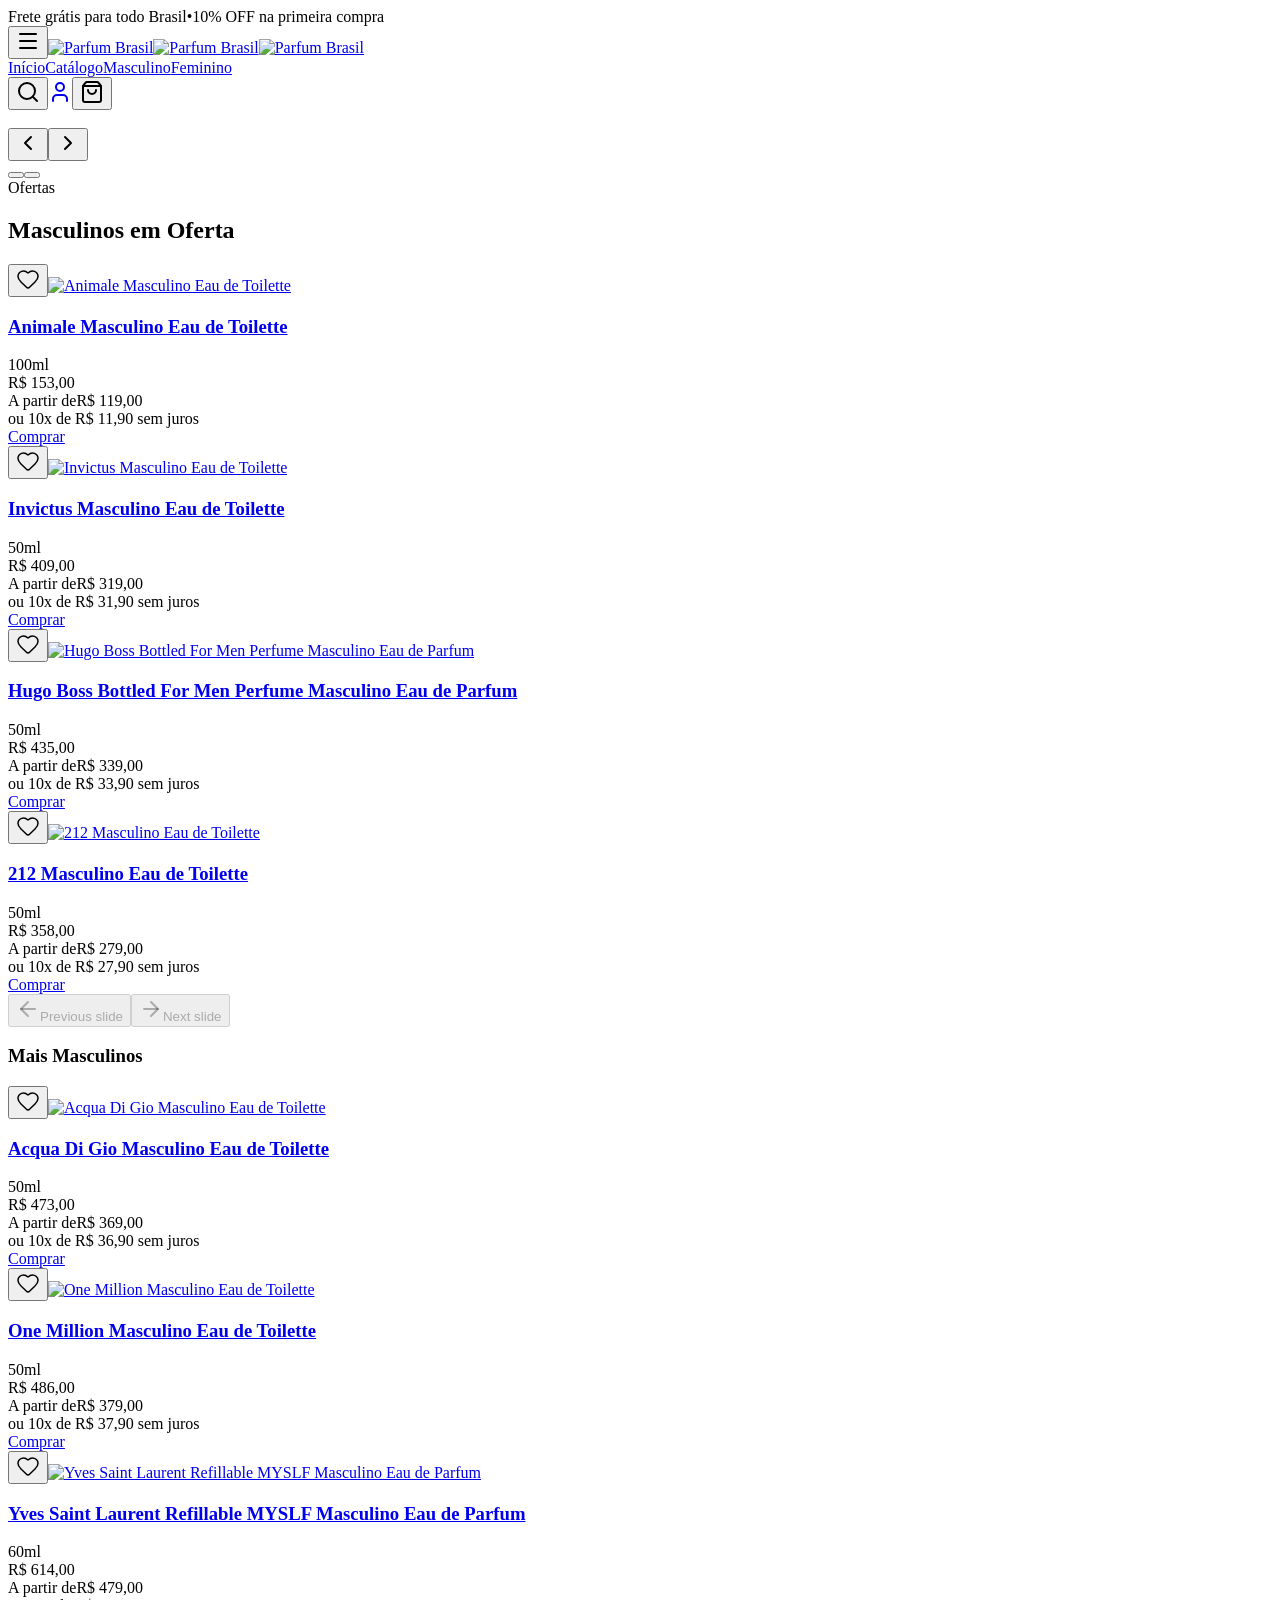
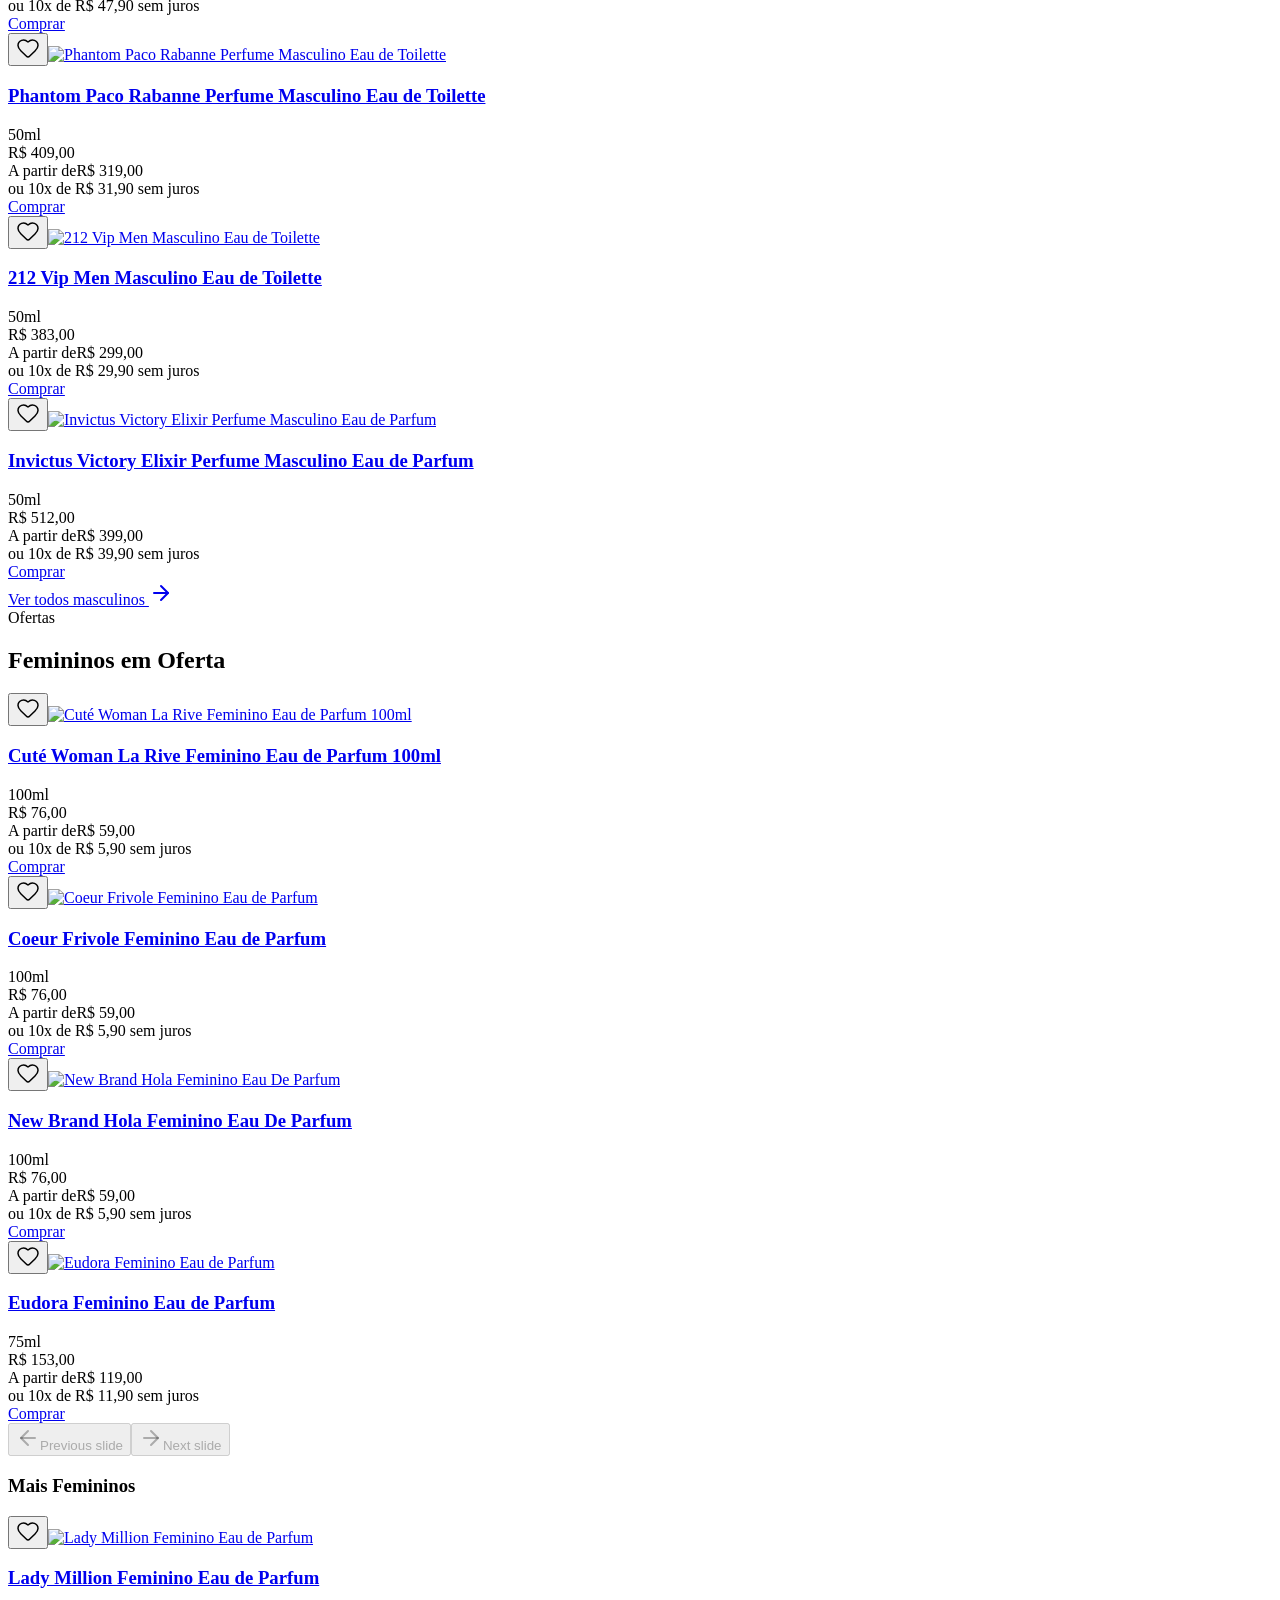
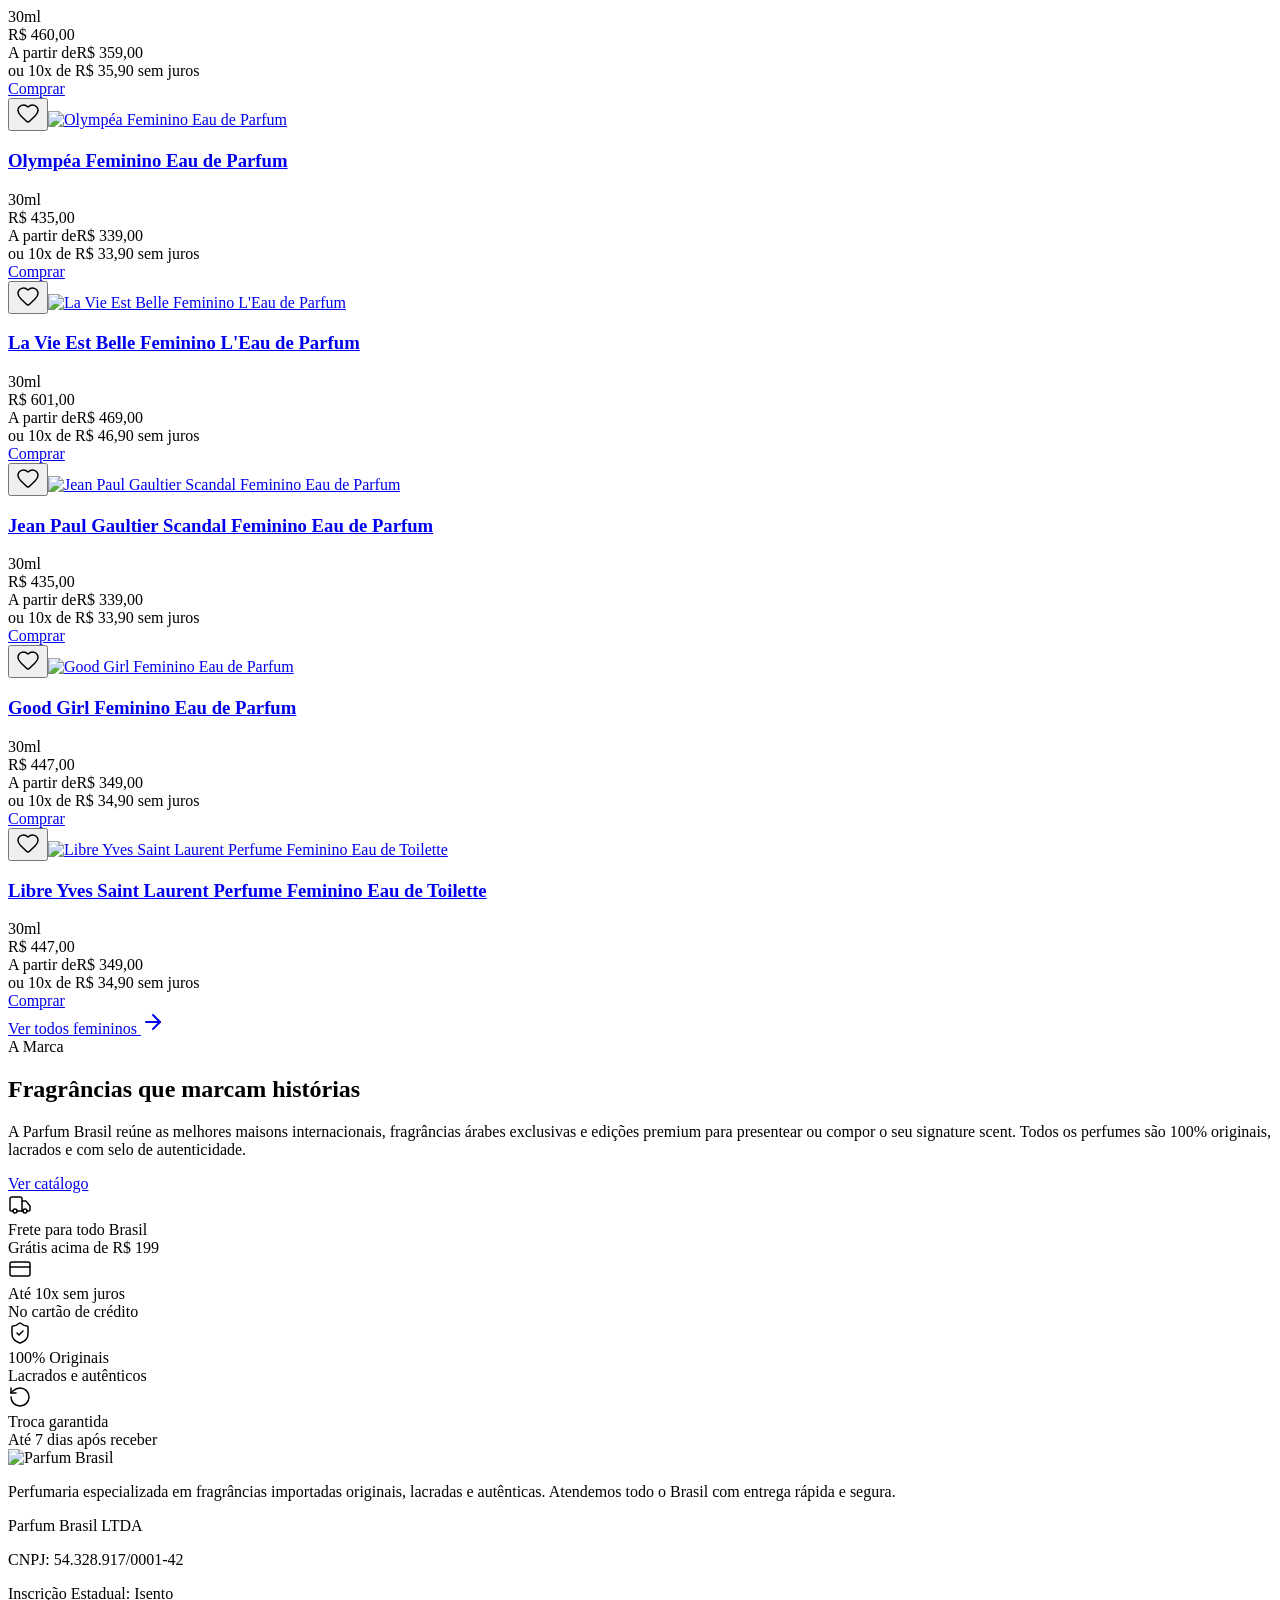
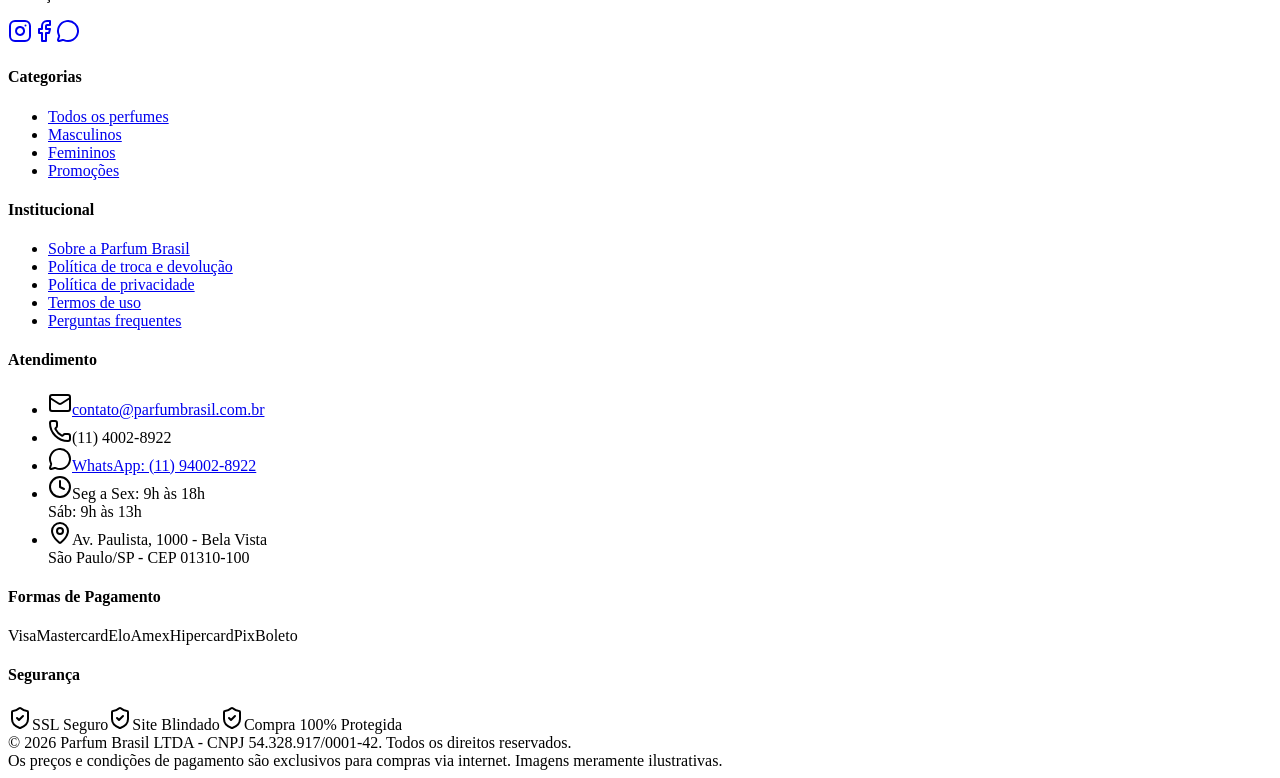
==== commit c6ffaee0: "Changes" ====
--- a/src/legacy-site/index.html
+++ b/src/legacy-site/index.html
@@ -1 +1 @@
-<!DOCTYPE html><html lang="pt-BR"><head><link rel="icon" type="image/png" href="/favicon.png"><meta charSet="utf-8"/><meta name="viewport" content="width=device-width, initial-scale=1, maximum-scale=1, minimum-scale=1, user-scalable=no, viewport-fit=cover"/><link rel="preload" as="image" href="/assets/hero-mobile-1-CpZ9jfi4.webp" fetchPriority="high"/><link rel="stylesheet" href="/assets/styles-CuMNXaO0.css" data-precedence="default"/><link rel="stylesheet" href="https://fonts.googleapis.com/css2?family=Cormorant+Garamond:wght@400;500;600;700&amp;family=Inter:wght@300;400;500;600;700&amp;display=swap" data-precedence="default"/><title>Brasil Parfum — Perfumes Importados Originais e Fragrâncias Premium</title><meta property="og:title" content="Brasil Parfum — Fragrâncias que marcam histórias"/><meta property="og:description" content="Perfumes importados originais, árabes e edições premium das melhores maisons."/><meta property="og:type" content="website"/><meta property="og:site_name" content="Brasil Parfum"/><meta name="twitter:card" content="summary_large_image"/><meta name="theme-color" content="#0F0F10"/><meta name="description" content="Brasil Parfum: perfumes importados originais femininos e masculinos das melhores maisons. Entrega para todo o Brasil em até 10x sem juros."/><link rel="modulepreload" href="/assets/index-i_p1iVc4.js"/><link rel="modulepreload" href="/assets/index-Bp40NR0v.js"/><link rel="modulepreload" href="/assets/chevron-right-T5-zN1pA.js"/><link rel="modulepreload" href="/assets/ProductCard-DGvXJW2A.js"/><link rel="modulepreload" href="/assets/arrow-left-5hXCQb1H.js"/><link rel="icon" type="image/svg+xml" href="data:image/svg+xml,%3Csvg xmlns=&#x27;http://www.w3.org/2000/svg&#x27; viewBox=&#x27;0 0 64 64&#x27;%3E%3Crect width=&#x27;64&#x27; height=&#x27;64&#x27; rx=&#x27;8&#x27; fill=&#x27;%230F0F10&#x27;/%3E%3Ctext x=&#x27;32&#x27; y=&#x27;44&#x27; font-family=&#x27;Georgia,serif&#x27; font-size=&#x27;36&#x27; font-weight=&#x27;500&#x27; fill=&#x27;%23D4B57A&#x27; text-anchor=&#x27;middle&#x27;%3EV%3C/text%3E%3C/svg%3E"/><link rel="preconnect" href="https://fonts.googleapis.com"/><link rel="preconnect" href="https://fonts.gstatic.com" crossorigin=""/></head><body><div class="flex min-h-screen flex-col"><div class="bg-black text-white px-3 sm:px-4 py-2 text-center"><div class="container mx-auto flex flex-col sm:flex-row items-center justify-center gap-0 sm:gap-2 text-[10px] sm:text-[11px] tracking-[0.2em] uppercase font-medium leading-tight"><span>Frete grátis para todo Brasil</span><span class="hidden sm:inline">•</span><span>10% OFF na primeira compra</span></div></div><header class="sticky top-0 z-50 transition-all duration-300 bg-black text-white"><div class="container mx-auto px-3 sm:px-4 flex items-center justify-between gap-2 h-16 md:h-24"><button class="md:hidden p-2 -ml-2" aria-label="Abrir menu"><svg xmlns="http://www.w3.org/2000/svg" width="24" height="24" viewBox="0 0 24 24" fill="none" stroke="currentColor" stroke-width="2" stroke-linecap="round" stroke-linejoin="round" class="lucide lucide-menu w-6 h-6 text-white" aria-hidden="true"><path d="M4 5h16"></path><path d="M4 12h16"></path><path d="M4 19h16"></path></svg></button><a aria-label="Brasil Parfum — Início" class="flex items-center mr-auto md:mr-0 active" href="/" data-status="active" aria-current="page"><img src="/__l5e/assets-v1/a65f6b60-d8fb-47c4-bd7a-f32e0cd5b0f7/brasil-parfum-logo.jpg" alt="Brasil Parfum" class="block sm:hidden bg-black rounded-md object-contain" style="height:46px;width:auto" loading="eager" decoding="async"/><img src="/__l5e/assets-v1/a65f6b60-d8fb-47c4-bd7a-f32e0cd5b0f7/brasil-parfum-logo.jpg" alt="Brasil Parfum" class="block hidden sm:block md:hidden bg-black rounded-md object-contain" style="height:58px;width:auto" loading="eager" decoding="async"/><img src="/__l5e/assets-v1/a65f6b60-d8fb-47c4-bd7a-f32e0cd5b0f7/brasil-parfum-logo.jpg" alt="Brasil Parfum" class="block hidden md:block bg-black rounded-md object-contain" style="height:70px;width:auto" loading="eager" decoding="async"/></a><nav class="hidden md:flex items-center gap-8"><a class="text-sm font-medium text-white/80 hover:text-white transition-colors active" href="/" data-status="active" aria-current="page">Início</a><a href="/produtos" class="text-sm font-medium text-white/80 hover:text-white transition-colors">Catálogo</a><a href="/produtos?genero=masculino" class="text-sm font-medium text-white/80 hover:text-white transition-colors">Masculino</a><a href="/produtos?genero=feminino" class="text-sm font-medium text-white/80 hover:text-white transition-colors">Feminino</a></nav><div class="flex items-center gap-1 md:gap-2"><button class="p-2 hover:text-wine transition-colors" aria-label="Buscar"><svg xmlns="http://www.w3.org/2000/svg" width="24" height="24" viewBox="0 0 24 24" fill="none" stroke="currentColor" stroke-width="2" stroke-linecap="round" stroke-linejoin="round" class="lucide lucide-search w-5 h-5" aria-hidden="true"><path d="m21 21-4.34-4.34"></path><circle cx="11" cy="11" r="8"></circle></svg></button><a aria-label="Minha conta" href="/minha-conta" class="p-2 hover:text-wine transition-colors"><svg xmlns="http://www.w3.org/2000/svg" width="24" height="24" viewBox="0 0 24 24" fill="none" stroke="currentColor" stroke-width="2" stroke-linecap="round" stroke-linejoin="round" class="lucide lucide-user w-5 h-5" aria-hidden="true"><path d="M19 21v-2a4 4 0 0 0-4-4H9a4 4 0 0 0-4 4v2"></path><circle cx="12" cy="7" r="4"></circle></svg></a><button class="p-2 hover:text-wine transition-colors relative" aria-label="Abrir carrinho"><svg xmlns="http://www.w3.org/2000/svg" width="24" height="24" viewBox="0 0 24 24" fill="none" stroke="currentColor" stroke-width="2" stroke-linecap="round" stroke-linejoin="round" class="lucide lucide-shopping-bag w-5 h-5" aria-hidden="true"><path d="M16 10a4 4 0 0 1-8 0"></path><path d="M3.103 6.034h17.794"></path><path d="M3.4 5.467a2 2 0 0 0-.4 1.2V20a2 2 0 0 0 2 2h14a2 2 0 0 0 2-2V6.667a2 2 0 0 0-.4-1.2l-2-2.667A2 2 0 0 0 17 2H7a2 2 0 0 0-1.6.8z"></path></svg></button></div></div></header><main class="flex-1"><!--$--><section class="relative w-full aspect-[5/4] sm:aspect-[16/9] md:aspect-[21/9] max-h-[680px] overflow-hidden bg-muted"><div class="absolute inset-0" style="opacity:0;transform:scale(1.03)"><a aria-label="Good Girl Carolina Herrera — Até 40% OFF" href="/produtos" class="block w-full h-full"><img src="/assets/hero-mobile-1-CpZ9jfi4.webp" alt="Good Girl Carolina Herrera — Até 40% OFF" class="w-full h-full object-cover object-center" loading="eager" decoding="async" fetchPriority="high"/></a></div><button class="hidden md:flex absolute left-4 top-1/2 -translate-y-1/2 w-10 h-10 rounded-full bg-white/90 items-center justify-center hover:bg-white shadow-soft" aria-label="Anterior"><svg xmlns="http://www.w3.org/2000/svg" width="24" height="24" viewBox="0 0 24 24" fill="none" stroke="currentColor" stroke-width="2" stroke-linecap="round" stroke-linejoin="round" class="lucide lucide-chevron-left w-5 h-5 text-primary" aria-hidden="true"><path d="m15 18-6-6 6-6"></path></svg></button><button class="hidden md:flex absolute right-4 top-1/2 -translate-y-1/2 w-10 h-10 rounded-full bg-white/90 items-center justify-center hover:bg-white shadow-soft" aria-label="Próximo"><svg xmlns="http://www.w3.org/2000/svg" width="24" height="24" viewBox="0 0 24 24" fill="none" stroke="currentColor" stroke-width="2" stroke-linecap="round" stroke-linejoin="round" class="lucide lucide-chevron-right w-5 h-5 text-primary" aria-hidden="true"><path d="m9 18 6-6-6-6"></path></svg></button><div class="absolute bottom-3 md:bottom-4 left-1/2 -translate-x-1/2 flex gap-2"><button class="h-1.5 rounded-full transition-all w-8 bg-white" aria-label="Slide 1"></button><button class="h-1.5 rounded-full transition-all w-1.5 bg-white/60" aria-label="Slide 2"></button></div></section><section class="container mx-auto px-4 py-14 md:py-20"><div class="text-center mb-10 md:mb-14"><span class="text-[11px] tracking-[0.3em] uppercase text-wine font-medium">Ofertas</span><h2 class="font-display text-4xl md:text-5xl font-medium text-primary mt-3 mb-4">Masculinos em Oferta</h2><div class="w-12 h-px bg-primary mx-auto"></div></div><div class="relative w-full" role="region" aria-roledescription="carousel"><div class="overflow-hidden"><div class="flex -ml-4"><div role="group" aria-roledescription="slide" class="min-w-0 shrink-0 grow-0 pl-4 basis-1/2 md:basis-1/3 lg:basis-1/4"><div class="group flex flex-col"><div class="relative"><div class="absolute top-3 left-3 z-10 flex flex-col gap-1.5"></div><button aria-label="Favoritar" class="absolute top-3 right-3 z-10 p-1.5 text-foreground/60 hover:text-wine transition-colors"><svg xmlns="http://www.w3.org/2000/svg" width="24" height="24" viewBox="0 0 24 24" fill="none" stroke="currentColor" stroke-width="1.5" stroke-linecap="round" stroke-linejoin="round" class="lucide lucide-heart w-5 h-5" aria-hidden="true"><path d="M2 9.5a5.5 5.5 0 0 1 9.591-3.676.56.56 0 0 0 .818 0A5.49 5.49 0 0 1 22 9.5c0 2.29-1.5 4-3 5.5l-5.492 5.313a2 2 0 0 1-3 .019L5 15c-1.5-1.5-3-3.2-3-5.5"></path></svg></button><a href="/produto/animale-masculino-eau-de-toilette" class="block relative overflow-hidden bg-white aspect-[4/5]"><img src="/assets/p37-DpeP0Ot8.webp" alt="Animale Masculino Eau de Toilette" loading="lazy" decoding="async" width="600" height="750" class="w-full h-full object-contain p-6 md:p-8 transition-transform duration-700 group-hover:scale-105"/></a></div><div class="pt-4 flex flex-col flex-1 px-1"><a href="/produto/animale-masculino-eau-de-toilette"><h3 class="font-display text-sm md:text-base font-medium text-primary mb-2 line-clamp-2 leading-snug">Animale Masculino Eau de Toilette</h3></a><span class="text-[10px] tracking-[0.2em] uppercase text-muted-foreground font-medium mb-2">100ml</span><div class="mt-auto pt-2"><div class="text-[11px] text-muted-foreground line-through">R$ 153,00</div><div class="text-sm md:text-base font-semibold text-primary leading-tight tracking-tight whitespace-nowrap"><span class="text-[10px] font-normal text-muted-foreground tracking-[0.1em] uppercase mr-1">A partir de</span>R$ 119,00</div><div class="text-[11px] text-muted-foreground mt-0.5">ou <!-- -->10<!-- -->x de <!-- -->R$ 11,90<!-- --> sem juros</div><a href="/produto/animale-masculino-eau-de-toilette" class="mt-3 w-full inline-flex items-center justify-center bg-primary text-primary-foreground py-2.5 text-[11px] font-semibold tracking-[0.2em] uppercase hover:opacity-90 transition-colors">Comprar</a></div></div></div></div><div role="group" aria-roledescription="slide" class="min-w-0 shrink-0 grow-0 pl-4 basis-1/2 md:basis-1/3 lg:basis-1/4"><div class="group flex flex-col"><div class="relative"><div class="absolute top-3 left-3 z-10 flex flex-col gap-1.5"></div><button aria-label="Favoritar" class="absolute top-3 right-3 z-10 p-1.5 text-foreground/60 hover:text-wine transition-colors"><svg xmlns="http://www.w3.org/2000/svg" width="24" height="24" viewBox="0 0 24 24" fill="none" stroke="currentColor" stroke-width="1.5" stroke-linecap="round" stroke-linejoin="round" class="lucide lucide-heart w-5 h-5" aria-hidden="true"><path d="M2 9.5a5.5 5.5 0 0 1 9.591-3.676.56.56 0 0 0 .818 0A5.49 5.49 0 0 1 22 9.5c0 2.29-1.5 4-3 5.5l-5.492 5.313a2 2 0 0 1-3 .019L5 15c-1.5-1.5-3-3.2-3-5.5"></path></svg></button><a href="/produto/invictus-masculino-eau-de-toilette" class="block relative overflow-hidden bg-white aspect-[4/5]"><img src="/assets/p6-D6ylzfgA.webp" alt="Invictus Masculino Eau de Toilette" loading="lazy" decoding="async" width="600" height="750" class="w-full h-full object-contain p-6 md:p-8 transition-transform duration-700 group-hover:scale-105"/></a></div><div class="pt-4 flex flex-col flex-1 px-1"><a href="/produto/invictus-masculino-eau-de-toilette"><h3 class="font-display text-sm md:text-base font-medium text-primary mb-2 line-clamp-2 leading-snug">Invictus Masculino Eau de Toilette</h3></a><span class="text-[10px] tracking-[0.2em] uppercase text-muted-foreground font-medium mb-2">50ml</span><div class="mt-auto pt-2"><div class="text-[11px] text-muted-foreground line-through">R$ 409,00</div><div class="text-sm md:text-base font-semibold text-primary leading-tight tracking-tight whitespace-nowrap"><span class="text-[10px] font-normal text-muted-foreground tracking-[0.1em] uppercase mr-1">A partir de</span>R$ 319,00</div><div class="text-[11px] text-muted-foreground mt-0.5">ou <!-- -->10<!-- -->x de <!-- -->R$ 31,90<!-- --> sem juros</div><a href="/produto/invictus-masculino-eau-de-toilette" class="mt-3 w-full inline-flex items-center justify-center bg-primary text-primary-foreground py-2.5 text-[11px] font-semibold tracking-[0.2em] uppercase hover:opacity-90 transition-colors">Comprar</a></div></div></div></div><div role="group" aria-roledescription="slide" class="min-w-0 shrink-0 grow-0 pl-4 basis-1/2 md:basis-1/3 lg:basis-1/4"><div class="group flex flex-col"><div class="relative"><div class="absolute top-3 left-3 z-10 flex flex-col gap-1.5"></div><button aria-label="Favoritar" class="absolute top-3 right-3 z-10 p-1.5 text-foreground/60 hover:text-wine transition-colors"><svg xmlns="http://www.w3.org/2000/svg" width="24" height="24" viewBox="0 0 24 24" fill="none" stroke="currentColor" stroke-width="1.5" stroke-linecap="round" stroke-linejoin="round" class="lucide lucide-heart w-5 h-5" aria-hidden="true"><path d="M2 9.5a5.5 5.5 0 0 1 9.591-3.676.56.56 0 0 0 .818 0A5.49 5.49 0 0 1 22 9.5c0 2.29-1.5 4-3 5.5l-5.492 5.313a2 2 0 0 1-3 .019L5 15c-1.5-1.5-3-3.2-3-5.5"></path></svg></button><a href="/produto/hugo-boss-bottled-for-men-perfume-masculino-eau-de-parfum" class="block relative overflow-hidden bg-white aspect-[4/5]"><img src="/assets/p21-DsBImuUo.webp" alt="Hugo Boss Bottled For Men Perfume Masculino Eau de Parfum" loading="lazy" decoding="async" width="600" height="750" class="w-full h-full object-contain p-6 md:p-8 transition-transform duration-700 group-hover:scale-105"/></a></div><div class="pt-4 flex flex-col flex-1 px-1"><a href="/produto/hugo-boss-bottled-for-men-perfume-masculino-eau-de-parfum"><h3 class="font-display text-sm md:text-base font-medium text-primary mb-2 line-clamp-2 leading-snug">Hugo Boss Bottled For Men Perfume Masculino Eau de Parfum</h3></a><span class="text-[10px] tracking-[0.2em] uppercase text-muted-foreground font-medium mb-2">50ml</span><div class="mt-auto pt-2"><div class="text-[11px] text-muted-foreground line-through">R$ 435,00</div><div class="text-sm md:text-base font-semibold text-primary leading-tight tracking-tight whitespace-nowrap"><span class="text-[10px] font-normal text-muted-foreground tracking-[0.1em] uppercase mr-1">A partir de</span>R$ 339,00</div><div class="text-[11px] text-muted-foreground mt-0.5">ou <!-- -->10<!-- -->x de <!-- -->R$ 33,90<!-- --> sem juros</div><a href="/produto/hugo-boss-bottled-for-men-perfume-masculino-eau-de-parfum" class="mt-3 w-full inline-flex items-center justify-center bg-primary text-primary-foreground py-2.5 text-[11px] font-semibold tracking-[0.2em] uppercase hover:opacity-90 transition-colors">Comprar</a></div></div></div></div><div role="group" aria-roledescription="slide" class="min-w-0 shrink-0 grow-0 pl-4 basis-1/2 md:basis-1/3 lg:basis-1/4"><div class="group flex flex-col"><div class="relative"><div class="absolute top-3 left-3 z-10 flex flex-col gap-1.5"></div><button aria-label="Favoritar" class="absolute top-3 right-3 z-10 p-1.5 text-foreground/60 hover:text-wine transition-colors"><svg xmlns="http://www.w3.org/2000/svg" width="24" height="24" viewBox="0 0 24 24" fill="none" stroke="currentColor" stroke-width="1.5" stroke-linecap="round" stroke-linejoin="round" class="lucide lucide-heart w-5 h-5" aria-hidden="true"><path d="M2 9.5a5.5 5.5 0 0 1 9.591-3.676.56.56 0 0 0 .818 0A5.49 5.49 0 0 1 22 9.5c0 2.29-1.5 4-3 5.5l-5.492 5.313a2 2 0 0 1-3 .019L5 15c-1.5-1.5-3-3.2-3-5.5"></path></svg></button><a href="/produto/212-masculino-eau-de-toilette" class="block relative overflow-hidden bg-white aspect-[4/5]"><img src="/assets/p3-CQqyWvc_.webp" alt="212 Masculino Eau de Toilette" loading="lazy" decoding="async" width="600" height="750" class="w-full h-full object-contain p-6 md:p-8 transition-transform duration-700 group-hover:scale-105"/></a></div><div class="pt-4 flex flex-col flex-1 px-1"><a href="/produto/212-masculino-eau-de-toilette"><h3 class="font-display text-sm md:text-base font-medium text-primary mb-2 line-clamp-2 leading-snug">212 Masculino Eau de Toilette</h3></a><span class="text-[10px] tracking-[0.2em] uppercase text-muted-foreground font-medium mb-2">50ml</span><div class="mt-auto pt-2"><div class="text-[11px] text-muted-foreground line-through">R$ 358,00</div><div class="text-sm md:text-base font-semibold text-primary leading-tight tracking-tight whitespace-nowrap"><span class="text-[10px] font-normal text-muted-foreground tracking-[0.1em] uppercase mr-1">A partir de</span>R$ 279,00</div><div class="text-[11px] text-muted-foreground mt-0.5">ou <!-- -->10<!-- -->x de <!-- -->R$ 27,90<!-- --> sem juros</div><a href="/produto/212-masculino-eau-de-toilette" class="mt-3 w-full inline-flex items-center justify-center bg-primary text-primary-foreground py-2.5 text-[11px] font-semibold tracking-[0.2em] uppercase hover:opacity-90 transition-colors">Comprar</a></div></div></div></div></div></div><button class="items-center justify-center gap-2 whitespace-nowrap text-sm font-medium cursor-pointer transition-colors focus-visible:outline-none focus-visible:ring-1 focus-visible:ring-ring disabled:pointer-events-none disabled:opacity-50 disabled:cursor-not-allowed [&amp;_svg]:pointer-events-none [&amp;_svg]:size-4 [&amp;_svg]:shrink-0 border border-input bg-background shadow-sm hover:bg-accent hover:text-accent-foreground absolute h-8 w-8 rounded-full top-1/2 -translate-y-1/2 hidden md:flex -left-4" disabled=""><svg xmlns="http://www.w3.org/2000/svg" width="24" height="24" viewBox="0 0 24 24" fill="none" stroke="currentColor" stroke-width="2" stroke-linecap="round" stroke-linejoin="round" class="lucide lucide-arrow-left h-4 w-4" aria-hidden="true"><path d="m12 19-7-7 7-7"></path><path d="M19 12H5"></path></svg><span class="sr-only">Previous slide</span></button><button class="items-center justify-center gap-2 whitespace-nowrap text-sm font-medium cursor-pointer transition-colors focus-visible:outline-none focus-visible:ring-1 focus-visible:ring-ring disabled:pointer-events-none disabled:opacity-50 disabled:cursor-not-allowed [&amp;_svg]:pointer-events-none [&amp;_svg]:size-4 [&amp;_svg]:shrink-0 border border-input bg-background shadow-sm hover:bg-accent hover:text-accent-foreground absolute h-8 w-8 rounded-full top-1/2 -translate-y-1/2 hidden md:flex -right-4" disabled=""><svg xmlns="http://www.w3.org/2000/svg" width="24" height="24" viewBox="0 0 24 24" fill="none" stroke="currentColor" stroke-width="2" stroke-linecap="round" stroke-linejoin="round" class="lucide lucide-arrow-right h-4 w-4" aria-hidden="true"><path d="M5 12h14"></path><path d="m12 5 7 7-7 7"></path></svg><span class="sr-only">Next slide</span></button></div><div class="mt-16 mb-8 text-center"><h3 class="font-display text-2xl md:text-3xl font-medium text-primary">Mais Masculinos</h3></div><div class="grid grid-cols-2 md:grid-cols-3 gap-5 md:gap-8"><div class="group flex flex-col"><div class="relative"><div class="absolute top-3 left-3 z-10 flex flex-col gap-1.5"></div><button aria-label="Favoritar" class="absolute top-3 right-3 z-10 p-1.5 text-foreground/60 hover:text-wine transition-colors"><svg xmlns="http://www.w3.org/2000/svg" width="24" height="24" viewBox="0 0 24 24" fill="none" stroke="currentColor" stroke-width="1.5" stroke-linecap="round" stroke-linejoin="round" class="lucide lucide-heart w-5 h-5" aria-hidden="true"><path d="M2 9.5a5.5 5.5 0 0 1 9.591-3.676.56.56 0 0 0 .818 0A5.49 5.49 0 0 1 22 9.5c0 2.29-1.5 4-3 5.5l-5.492 5.313a2 2 0 0 1-3 .019L5 15c-1.5-1.5-3-3.2-3-5.5"></path></svg></button><a href="/produto/acqua-di-gio-masculino-eau-de-toilette" class="block relative overflow-hidden bg-white aspect-[4/5]"><img src="/assets/p4-jFC7EVoC.webp" alt="Acqua Di Gio Masculino Eau de Toilette" loading="lazy" decoding="async" width="600" height="750" class="w-full h-full object-contain p-6 md:p-8 transition-transform duration-700 group-hover:scale-105"/></a></div><div class="pt-4 flex flex-col flex-1 px-1"><a href="/produto/acqua-di-gio-masculino-eau-de-toilette"><h3 class="font-display text-sm md:text-base font-medium text-primary mb-2 line-clamp-2 leading-snug">Acqua Di Gio Masculino Eau de Toilette</h3></a><span class="text-[10px] tracking-[0.2em] uppercase text-muted-foreground font-medium mb-2">50ml</span><div class="mt-auto pt-2"><div class="text-[11px] text-muted-foreground line-through">R$ 473,00</div><div class="text-sm md:text-base font-semibold text-primary leading-tight tracking-tight whitespace-nowrap"><span class="text-[10px] font-normal text-muted-foreground tracking-[0.1em] uppercase mr-1">A partir de</span>R$ 369,00</div><div class="text-[11px] text-muted-foreground mt-0.5">ou <!-- -->10<!-- -->x de <!-- -->R$ 36,90<!-- --> sem juros</div><a href="/produto/acqua-di-gio-masculino-eau-de-toilette" class="mt-3 w-full inline-flex items-center justify-center bg-primary text-primary-foreground py-2.5 text-[11px] font-semibold tracking-[0.2em] uppercase hover:opacity-90 transition-colors">Comprar</a></div></div></div><div class="group flex flex-col"><div class="relative"><div class="absolute top-3 left-3 z-10 flex flex-col gap-1.5"></div><button aria-label="Favoritar" class="absolute top-3 right-3 z-10 p-1.5 text-foreground/60 hover:text-wine transition-colors"><svg xmlns="http://www.w3.org/2000/svg" width="24" height="24" viewBox="0 0 24 24" fill="none" stroke="currentColor" stroke-width="1.5" stroke-linecap="round" stroke-linejoin="round" class="lucide lucide-heart w-5 h-5" aria-hidden="true"><path d="M2 9.5a5.5 5.5 0 0 1 9.591-3.676.56.56 0 0 0 .818 0A5.49 5.49 0 0 1 22 9.5c0 2.29-1.5 4-3 5.5l-5.492 5.313a2 2 0 0 1-3 .019L5 15c-1.5-1.5-3-3.2-3-5.5"></path></svg></button><a href="/produto/1-million-masculino-eau-de-toilette" class="block relative overflow-hidden bg-white aspect-[4/5]"><img src="/assets/p5-CY3k58LG.webp" alt="One Million Masculino Eau de Toilette" loading="lazy" decoding="async" width="600" height="750" class="w-full h-full object-contain p-6 md:p-8 transition-transform duration-700 group-hover:scale-105"/></a></div><div class="pt-4 flex flex-col flex-1 px-1"><a href="/produto/1-million-masculino-eau-de-toilette"><h3 class="font-display text-sm md:text-base font-medium text-primary mb-2 line-clamp-2 leading-snug">One Million Masculino Eau de Toilette</h3></a><span class="text-[10px] tracking-[0.2em] uppercase text-muted-foreground font-medium mb-2">50ml</span><div class="mt-auto pt-2"><div class="text-[11px] text-muted-foreground line-through">R$ 486,00</div><div class="text-sm md:text-base font-semibold text-primary leading-tight tracking-tight whitespace-nowrap"><span class="text-[10px] font-normal text-muted-foreground tracking-[0.1em] uppercase mr-1">A partir de</span>R$ 379,00</div><div class="text-[11px] text-muted-foreground mt-0.5">ou <!-- -->10<!-- -->x de <!-- -->R$ 37,90<!-- --> sem juros</div><a href="/produto/1-million-masculino-eau-de-toilette" class="mt-3 w-full inline-flex items-center justify-center bg-primary text-primary-foreground py-2.5 text-[11px] font-semibold tracking-[0.2em] uppercase hover:opacity-90 transition-colors">Comprar</a></div></div></div><div class="group flex flex-col"><div class="relative"><div class="absolute top-3 left-3 z-10 flex flex-col gap-1.5"></div><button aria-label="Favoritar" class="absolute top-3 right-3 z-10 p-1.5 text-foreground/60 hover:text-wine transition-colors"><svg xmlns="http://www.w3.org/2000/svg" width="24" height="24" viewBox="0 0 24 24" fill="none" stroke="currentColor" stroke-width="1.5" stroke-linecap="round" stroke-linejoin="round" class="lucide lucide-heart w-5 h-5" aria-hidden="true"><path d="M2 9.5a5.5 5.5 0 0 1 9.591-3.676.56.56 0 0 0 .818 0A5.49 5.49 0 0 1 22 9.5c0 2.29-1.5 4-3 5.5l-5.492 5.313a2 2 0 0 1-3 .019L5 15c-1.5-1.5-3-3.2-3-5.5"></path></svg></button><a href="/produto/yves-saint-laurent-refillable-myslf-masculino-eau-de-parfum" class="block relative overflow-hidden bg-white aspect-[4/5]"><img src="/assets/p7-TpShvQZj.webp" alt="Yves Saint Laurent Refillable MYSLF Masculino Eau de Parfum" loading="lazy" decoding="async" width="600" height="750" class="w-full h-full object-contain p-6 md:p-8 transition-transform duration-700 group-hover:scale-105"/></a></div><div class="pt-4 flex flex-col flex-1 px-1"><a href="/produto/yves-saint-laurent-refillable-myslf-masculino-eau-de-parfum"><h3 class="font-display text-sm md:text-base font-medium text-primary mb-2 line-clamp-2 leading-snug">Yves Saint Laurent Refillable MYSLF Masculino Eau de Parfum</h3></a><span class="text-[10px] tracking-[0.2em] uppercase text-muted-foreground font-medium mb-2">60ml</span><div class="mt-auto pt-2"><div class="text-[11px] text-muted-foreground line-through">R$ 614,00</div><div class="text-sm md:text-base font-semibold text-primary leading-tight tracking-tight whitespace-nowrap"><span class="text-[10px] font-normal text-muted-foreground tracking-[0.1em] uppercase mr-1">A partir de</span>R$ 479,00</div><div class="text-[11px] text-muted-foreground mt-0.5">ou <!-- -->10<!-- -->x de <!-- -->R$ 47,90<!-- --> sem juros</div><a href="/produto/yves-saint-laurent-refillable-myslf-masculino-eau-de-parfum" class="mt-3 w-full inline-flex items-center justify-center bg-primary text-primary-foreground py-2.5 text-[11px] font-semibold tracking-[0.2em] uppercase hover:opacity-90 transition-colors">Comprar</a></div></div></div><div class="group flex flex-col"><div class="relative"><div class="absolute top-3 left-3 z-10 flex flex-col gap-1.5"></div><button aria-label="Favoritar" class="absolute top-3 right-3 z-10 p-1.5 text-foreground/60 hover:text-wine transition-colors"><svg xmlns="http://www.w3.org/2000/svg" width="24" height="24" viewBox="0 0 24 24" fill="none" stroke="currentColor" stroke-width="1.5" stroke-linecap="round" stroke-linejoin="round" class="lucide lucide-heart w-5 h-5" aria-hidden="true"><path d="M2 9.5a5.5 5.5 0 0 1 9.591-3.676.56.56 0 0 0 .818 0A5.49 5.49 0 0 1 22 9.5c0 2.29-1.5 4-3 5.5l-5.492 5.313a2 2 0 0 1-3 .019L5 15c-1.5-1.5-3-3.2-3-5.5"></path></svg></button><a href="/produto/phantom-paco-rabanne-perfume-masculino-eau-de-toilette" class="block relative overflow-hidden bg-white aspect-[4/5]"><img src="/assets/p8-oL0icZxG.webp" alt="Phantom Paco Rabanne Perfume Masculino Eau de Toilette" loading="lazy" decoding="async" width="600" height="750" class="w-full h-full object-contain p-6 md:p-8 transition-transform duration-700 group-hover:scale-105"/></a></div><div class="pt-4 flex flex-col flex-1 px-1"><a href="/produto/phantom-paco-rabanne-perfume-masculino-eau-de-toilette"><h3 class="font-display text-sm md:text-base font-medium text-primary mb-2 line-clamp-2 leading-snug">Phantom Paco Rabanne Perfume Masculino Eau de Toilette</h3></a><span class="text-[10px] tracking-[0.2em] uppercase text-muted-foreground font-medium mb-2">50ml</span><div class="mt-auto pt-2"><div class="text-[11px] text-muted-foreground line-through">R$ 409,00</div><div class="text-sm md:text-base font-semibold text-primary leading-tight tracking-tight whitespace-nowrap"><span class="text-[10px] font-normal text-muted-foreground tracking-[0.1em] uppercase mr-1">A partir de</span>R$ 319,00</div><div class="text-[11px] text-muted-foreground mt-0.5">ou <!-- -->10<!-- -->x de <!-- -->R$ 31,90<!-- --> sem juros</div><a href="/produto/phantom-paco-rabanne-perfume-masculino-eau-de-toilette" class="mt-3 w-full inline-flex items-center justify-center bg-primary text-primary-foreground py-2.5 text-[11px] font-semibold tracking-[0.2em] uppercase hover:opacity-90 transition-colors">Comprar</a></div></div></div><div class="group flex flex-col"><div class="relative"><div class="absolute top-3 left-3 z-10 flex flex-col gap-1.5"></div><button aria-label="Favoritar" class="absolute top-3 right-3 z-10 p-1.5 text-foreground/60 hover:text-wine transition-colors"><svg xmlns="http://www.w3.org/2000/svg" width="24" height="24" viewBox="0 0 24 24" fill="none" stroke="currentColor" stroke-width="1.5" stroke-linecap="round" stroke-linejoin="round" class="lucide lucide-heart w-5 h-5" aria-hidden="true"><path d="M2 9.5a5.5 5.5 0 0 1 9.591-3.676.56.56 0 0 0 .818 0A5.49 5.49 0 0 1 22 9.5c0 2.29-1.5 4-3 5.5l-5.492 5.313a2 2 0 0 1-3 .019L5 15c-1.5-1.5-3-3.2-3-5.5"></path></svg></button><a href="/produto/212-vip-men-masculino-eau-de-toilette" class="block relative overflow-hidden bg-white aspect-[4/5]"><img src="/assets/p10-BGWB4CW5.webp" alt="212 Vip Men Masculino Eau de Toilette" loading="lazy" decoding="async" width="600" height="750" class="w-full h-full object-contain p-6 md:p-8 transition-transform duration-700 group-hover:scale-105"/></a></div><div class="pt-4 flex flex-col flex-1 px-1"><a href="/produto/212-vip-men-masculino-eau-de-toilette"><h3 class="font-display text-sm md:text-base font-medium text-primary mb-2 line-clamp-2 leading-snug">212 Vip Men Masculino Eau de Toilette</h3></a><span class="text-[10px] tracking-[0.2em] uppercase text-muted-foreground font-medium mb-2">50ml</span><div class="mt-auto pt-2"><div class="text-[11px] text-muted-foreground line-through">R$ 383,00</div><div class="text-sm md:text-base font-semibold text-primary leading-tight tracking-tight whitespace-nowrap"><span class="text-[10px] font-normal text-muted-foreground tracking-[0.1em] uppercase mr-1">A partir de</span>R$ 299,00</div><div class="text-[11px] text-muted-foreground mt-0.5">ou <!-- -->10<!-- -->x de <!-- -->R$ 29,90<!-- --> sem juros</div><a href="/produto/212-vip-men-masculino-eau-de-toilette" class="mt-3 w-full inline-flex items-center justify-center bg-primary text-primary-foreground py-2.5 text-[11px] font-semibold tracking-[0.2em] uppercase hover:opacity-90 transition-colors">Comprar</a></div></div></div><div class="group flex flex-col"><div class="relative"><div class="absolute top-3 left-3 z-10 flex flex-col gap-1.5"></div><button aria-label="Favoritar" class="absolute top-3 right-3 z-10 p-1.5 text-foreground/60 hover:text-wine transition-colors"><svg xmlns="http://www.w3.org/2000/svg" width="24" height="24" viewBox="0 0 24 24" fill="none" stroke="currentColor" stroke-width="1.5" stroke-linecap="round" stroke-linejoin="round" class="lucide lucide-heart w-5 h-5" aria-hidden="true"><path d="M2 9.5a5.5 5.5 0 0 1 9.591-3.676.56.56 0 0 0 .818 0A5.49 5.49 0 0 1 22 9.5c0 2.29-1.5 4-3 5.5l-5.492 5.313a2 2 0 0 1-3 .019L5 15c-1.5-1.5-3-3.2-3-5.5"></path></svg></button><a href="/produto/invictus-victory-elixir-perfume-masculino-eau-de-parfum" class="block relative overflow-hidden bg-white aspect-[4/5]"><img src="/assets/p13-C01U4tg7.webp" alt="Invictus Victory Elixir Perfume Masculino Eau de Parfum" loading="lazy" decoding="async" width="600" height="750" class="w-full h-full object-contain p-6 md:p-8 transition-transform duration-700 group-hover:scale-105"/></a></div><div class="pt-4 flex flex-col flex-1 px-1"><a href="/produto/invictus-victory-elixir-perfume-masculino-eau-de-parfum"><h3 class="font-display text-sm md:text-base font-medium text-primary mb-2 line-clamp-2 leading-snug">Invictus Victory Elixir Perfume Masculino Eau de Parfum</h3></a><span class="text-[10px] tracking-[0.2em] uppercase text-muted-foreground font-medium mb-2">50ml</span><div class="mt-auto pt-2"><div class="text-[11px] text-muted-foreground line-through">R$ 512,00</div><div class="text-sm md:text-base font-semibold text-primary leading-tight tracking-tight whitespace-nowrap"><span class="text-[10px] font-normal text-muted-foreground tracking-[0.1em] uppercase mr-1">A partir de</span>R$ 399,00</div><div class="text-[11px] text-muted-foreground mt-0.5">ou <!-- -->10<!-- -->x de <!-- -->R$ 39,90<!-- --> sem juros</div><a href="/produto/invictus-victory-elixir-perfume-masculino-eau-de-parfum" class="mt-3 w-full inline-flex items-center justify-center bg-primary text-primary-foreground py-2.5 text-[11px] font-semibold tracking-[0.2em] uppercase hover:opacity-90 transition-colors">Comprar</a></div></div></div></div><div class="text-center mt-10"><a href="/produtos?genero=masculino" class="inline-flex items-center gap-2 text-primary font-medium hover:text-wine border-b border-primary pb-1 tracking-wide">Ver todos masculinos <svg xmlns="http://www.w3.org/2000/svg" width="24" height="24" viewBox="0 0 24 24" fill="none" stroke="currentColor" stroke-width="2" stroke-linecap="round" stroke-linejoin="round" class="lucide lucide-arrow-right w-4 h-4" aria-hidden="true"><path d="M5 12h14"></path><path d="m12 5 7 7-7 7"></path></svg></a></div></section><section class="bg-white py-14 md:py-20"><div class="container mx-auto px-4"><div class="text-center mb-10 md:mb-14"><span class="text-[11px] tracking-[0.3em] uppercase text-wine font-medium">Ofertas</span><h2 class="font-display text-4xl md:text-5xl font-medium text-primary mt-3 mb-4">Femininos em Oferta</h2><div class="w-12 h-px bg-primary mx-auto"></div></div><div class="relative w-full" role="region" aria-roledescription="carousel"><div class="overflow-hidden"><div class="flex -ml-4"><div role="group" aria-roledescription="slide" class="min-w-0 shrink-0 grow-0 pl-4 basis-1/2 md:basis-1/3 lg:basis-1/4"><div class="group flex flex-col"><div class="relative"><div class="absolute top-3 left-3 z-10 flex flex-col gap-1.5"></div><button aria-label="Favoritar" class="absolute top-3 right-3 z-10 p-1.5 text-foreground/60 hover:text-wine transition-colors"><svg xmlns="http://www.w3.org/2000/svg" width="24" height="24" viewBox="0 0 24 24" fill="none" stroke="currentColor" stroke-width="1.5" stroke-linecap="round" stroke-linejoin="round" class="lucide lucide-heart w-5 h-5" aria-hidden="true"><path d="M2 9.5a5.5 5.5 0 0 1 9.591-3.676.56.56 0 0 0 .818 0A5.49 5.49 0 0 1 22 9.5c0 2.29-1.5 4-3 5.5l-5.492 5.313a2 2 0 0 1-3 .019L5 15c-1.5-1.5-3-3.2-3-5.5"></path></svg></button><a href="/produto/cute-woman-la-rive-feminino-eau-de-parfum-100ml" class="block relative overflow-hidden bg-white aspect-[4/5]"><img src="/assets/212-sexy-feminino-eau-de-parfum-4894882-E_0d0xd1.webp" alt="Cuté Woman La Rive Feminino Eau de Parfum 100ml" loading="lazy" decoding="async" width="600" height="750" class="w-full h-full object-contain p-6 md:p-8 transition-transform duration-700 group-hover:scale-105"/></a></div><div class="pt-4 flex flex-col flex-1 px-1"><a href="/produto/cute-woman-la-rive-feminino-eau-de-parfum-100ml"><h3 class="font-display text-sm md:text-base font-medium text-primary mb-2 line-clamp-2 leading-snug">Cuté Woman La Rive Feminino Eau de Parfum 100ml</h3></a><span class="text-[10px] tracking-[0.2em] uppercase text-muted-foreground font-medium mb-2">100ml</span><div class="mt-auto pt-2"><div class="text-[11px] text-muted-foreground line-through">R$ 76,00</div><div class="text-sm md:text-base font-semibold text-primary leading-tight tracking-tight whitespace-nowrap"><span class="text-[10px] font-normal text-muted-foreground tracking-[0.1em] uppercase mr-1">A partir de</span>R$ 59,00</div><div class="text-[11px] text-muted-foreground mt-0.5">ou <!-- -->10<!-- -->x de <!-- -->R$ 5,90<!-- --> sem juros</div><a href="/produto/cute-woman-la-rive-feminino-eau-de-parfum-100ml" class="mt-3 w-full inline-flex items-center justify-center bg-primary text-primary-foreground py-2.5 text-[11px] font-semibold tracking-[0.2em] uppercase hover:opacity-90 transition-colors">Comprar</a></div></div></div></div><div role="group" aria-roledescription="slide" class="min-w-0 shrink-0 grow-0 pl-4 basis-1/2 md:basis-1/3 lg:basis-1/4"><div class="group flex flex-col"><div class="relative"><div class="absolute top-3 left-3 z-10 flex flex-col gap-1.5"></div><button aria-label="Favoritar" class="absolute top-3 right-3 z-10 p-1.5 text-foreground/60 hover:text-wine transition-colors"><svg xmlns="http://www.w3.org/2000/svg" width="24" height="24" viewBox="0 0 24 24" fill="none" stroke="currentColor" stroke-width="1.5" stroke-linecap="round" stroke-linejoin="round" class="lucide lucide-heart w-5 h-5" aria-hidden="true"><path d="M2 9.5a5.5 5.5 0 0 1 9.591-3.676.56.56 0 0 0 .818 0A5.49 5.49 0 0 1 22 9.5c0 2.29-1.5 4-3 5.5l-5.492 5.313a2 2 0 0 1-3 .019L5 15c-1.5-1.5-3-3.2-3-5.5"></path></svg></button><a href="/produto/coeur-frivole-feminino-eau-de-parfum" class="block relative overflow-hidden bg-white aspect-[4/5]"><img src="/assets/coeur-frivole-feminino-eau-de-parfum-4997471-C40TM5ev.webp" alt="Coeur Frivole Feminino Eau de Parfum" loading="lazy" decoding="async" width="600" height="750" class="w-full h-full object-contain p-6 md:p-8 transition-transform duration-700 group-hover:scale-105"/></a></div><div class="pt-4 flex flex-col flex-1 px-1"><a href="/produto/coeur-frivole-feminino-eau-de-parfum"><h3 class="font-display text-sm md:text-base font-medium text-primary mb-2 line-clamp-2 leading-snug">Coeur Frivole Feminino Eau de Parfum</h3></a><span class="text-[10px] tracking-[0.2em] uppercase text-muted-foreground font-medium mb-2">100ml</span><div class="mt-auto pt-2"><div class="text-[11px] text-muted-foreground line-through">R$ 76,00</div><div class="text-sm md:text-base font-semibold text-primary leading-tight tracking-tight whitespace-nowrap"><span class="text-[10px] font-normal text-muted-foreground tracking-[0.1em] uppercase mr-1">A partir de</span>R$ 59,00</div><div class="text-[11px] text-muted-foreground mt-0.5">ou <!-- -->10<!-- -->x de <!-- -->R$ 5,90<!-- --> sem juros</div><a href="/produto/coeur-frivole-feminino-eau-de-parfum" class="mt-3 w-full inline-flex items-center justify-center bg-primary text-primary-foreground py-2.5 text-[11px] font-semibold tracking-[0.2em] uppercase hover:opacity-90 transition-colors">Comprar</a></div></div></div></div><div role="group" aria-roledescription="slide" class="min-w-0 shrink-0 grow-0 pl-4 basis-1/2 md:basis-1/3 lg:basis-1/4"><div class="group flex flex-col"><div class="relative"><div class="absolute top-3 left-3 z-10 flex flex-col gap-1.5"></div><button aria-label="Favoritar" class="absolute top-3 right-3 z-10 p-1.5 text-foreground/60 hover:text-wine transition-colors"><svg xmlns="http://www.w3.org/2000/svg" width="24" height="24" viewBox="0 0 24 24" fill="none" stroke="currentColor" stroke-width="1.5" stroke-linecap="round" stroke-linejoin="round" class="lucide lucide-heart w-5 h-5" aria-hidden="true"><path d="M2 9.5a5.5 5.5 0 0 1 9.591-3.676.56.56 0 0 0 .818 0A5.49 5.49 0 0 1 22 9.5c0 2.29-1.5 4-3 5.5l-5.492 5.313a2 2 0 0 1-3 .019L5 15c-1.5-1.5-3-3.2-3-5.5"></path></svg></button><a href="/produto/new-brand-hola-feminino-eau-de-parfum" class="block relative overflow-hidden bg-white aspect-[4/5]"><img src="/assets/new-brand-hola-feminino-eau-de-parfum-5235276-B2UkC6Iq.webp" alt="New Brand Hola Feminino Eau De Parfum" loading="lazy" decoding="async" width="600" height="750" class="w-full h-full object-contain p-6 md:p-8 transition-transform duration-700 group-hover:scale-105"/></a></div><div class="pt-4 flex flex-col flex-1 px-1"><a href="/produto/new-brand-hola-feminino-eau-de-parfum"><h3 class="font-display text-sm md:text-base font-medium text-primary mb-2 line-clamp-2 leading-snug">New Brand Hola Feminino Eau De Parfum</h3></a><span class="text-[10px] tracking-[0.2em] uppercase text-muted-foreground font-medium mb-2">100ml</span><div class="mt-auto pt-2"><div class="text-[11px] text-muted-foreground line-through">R$ 76,00</div><div class="text-sm md:text-base font-semibold text-primary leading-tight tracking-tight whitespace-nowrap"><span class="text-[10px] font-normal text-muted-foreground tracking-[0.1em] uppercase mr-1">A partir de</span>R$ 59,00</div><div class="text-[11px] text-muted-foreground mt-0.5">ou <!-- -->10<!-- -->x de <!-- -->R$ 5,90<!-- --> sem juros</div><a href="/produto/new-brand-hola-feminino-eau-de-parfum" class="mt-3 w-full inline-flex items-center justify-center bg-primary text-primary-foreground py-2.5 text-[11px] font-semibold tracking-[0.2em] uppercase hover:opacity-90 transition-colors">Comprar</a></div></div></div></div><div role="group" aria-roledescription="slide" class="min-w-0 shrink-0 grow-0 pl-4 basis-1/2 md:basis-1/3 lg:basis-1/4"><div class="group flex flex-col"><div class="relative"><div class="absolute top-3 left-3 z-10 flex flex-col gap-1.5"></div><button aria-label="Favoritar" class="absolute top-3 right-3 z-10 p-1.5 text-foreground/60 hover:text-wine transition-colors"><svg xmlns="http://www.w3.org/2000/svg" width="24" height="24" viewBox="0 0 24 24" fill="none" stroke="currentColor" stroke-width="1.5" stroke-linecap="round" stroke-linejoin="round" class="lucide lucide-heart w-5 h-5" aria-hidden="true"><path d="M2 9.5a5.5 5.5 0 0 1 9.591-3.676.56.56 0 0 0 .818 0A5.49 5.49 0 0 1 22 9.5c0 2.29-1.5 4-3 5.5l-5.492 5.313a2 2 0 0 1-3 .019L5 15c-1.5-1.5-3-3.2-3-5.5"></path></svg></button><a href="/produto/eudora-feminino-eau-de-parfum" class="block relative overflow-hidden bg-white aspect-[4/5]"><img src="/assets/eudora-feminino-eau-de-parfum-6286758-4qv-gKDo.webp" alt="Eudora Feminino Eau de Parfum" loading="lazy" decoding="async" width="600" height="750" class="w-full h-full object-contain p-6 md:p-8 transition-transform duration-700 group-hover:scale-105"/></a></div><div class="pt-4 flex flex-col flex-1 px-1"><a href="/produto/eudora-feminino-eau-de-parfum"><h3 class="font-display text-sm md:text-base font-medium text-primary mb-2 line-clamp-2 leading-snug">Eudora Feminino Eau de Parfum</h3></a><span class="text-[10px] tracking-[0.2em] uppercase text-muted-foreground font-medium mb-2">75ml</span><div class="mt-auto pt-2"><div class="text-[11px] text-muted-foreground line-through">R$ 153,00</div><div class="text-sm md:text-base font-semibold text-primary leading-tight tracking-tight whitespace-nowrap"><span class="text-[10px] font-normal text-muted-foreground tracking-[0.1em] uppercase mr-1">A partir de</span>R$ 119,00</div><div class="text-[11px] text-muted-foreground mt-0.5">ou <!-- -->10<!-- -->x de <!-- -->R$ 11,90<!-- --> sem juros</div><a href="/produto/eudora-feminino-eau-de-parfum" class="mt-3 w-full inline-flex items-center justify-center bg-primary text-primary-foreground py-2.5 text-[11px] font-semibold tracking-[0.2em] uppercase hover:opacity-90 transition-colors">Comprar</a></div></div></div></div></div></div><button class="items-center justify-center gap-2 whitespace-nowrap text-sm font-medium cursor-pointer transition-colors focus-visible:outline-none focus-visible:ring-1 focus-visible:ring-ring disabled:pointer-events-none disabled:opacity-50 disabled:cursor-not-allowed [&amp;_svg]:pointer-events-none [&amp;_svg]:size-4 [&amp;_svg]:shrink-0 border border-input bg-background shadow-sm hover:bg-accent hover:text-accent-foreground absolute h-8 w-8 rounded-full top-1/2 -translate-y-1/2 hidden md:flex -left-4" disabled=""><svg xmlns="http://www.w3.org/2000/svg" width="24" height="24" viewBox="0 0 24 24" fill="none" stroke="currentColor" stroke-width="2" stroke-linecap="round" stroke-linejoin="round" class="lucide lucide-arrow-left h-4 w-4" aria-hidden="true"><path d="m12 19-7-7 7-7"></path><path d="M19 12H5"></path></svg><span class="sr-only">Previous slide</span></button><button class="items-center justify-center gap-2 whitespace-nowrap text-sm font-medium cursor-pointer transition-colors focus-visible:outline-none focus-visible:ring-1 focus-visible:ring-ring disabled:pointer-events-none disabled:opacity-50 disabled:cursor-not-allowed [&amp;_svg]:pointer-events-none [&amp;_svg]:size-4 [&amp;_svg]:shrink-0 border border-input bg-background shadow-sm hover:bg-accent hover:text-accent-foreground absolute h-8 w-8 rounded-full top-1/2 -translate-y-1/2 hidden md:flex -right-4" disabled=""><svg xmlns="http://www.w3.org/2000/svg" width="24" height="24" viewBox="0 0 24 24" fill="none" stroke="currentColor" stroke-width="2" stroke-linecap="round" stroke-linejoin="round" class="lucide lucide-arrow-right h-4 w-4" aria-hidden="true"><path d="M5 12h14"></path><path d="m12 5 7 7-7 7"></path></svg><span class="sr-only">Next slide</span></button></div><div class="mt-16 mb-8 text-center"><h3 class="font-display text-2xl md:text-3xl font-medium text-primary">Mais Femininos</h3></div><div class="grid grid-cols-2 md:grid-cols-3 gap-5 md:gap-8"><div class="group flex flex-col"><div class="relative"><div class="absolute top-3 left-3 z-10 flex flex-col gap-1.5"></div><button aria-label="Favoritar" class="absolute top-3 right-3 z-10 p-1.5 text-foreground/60 hover:text-wine transition-colors"><svg xmlns="http://www.w3.org/2000/svg" width="24" height="24" viewBox="0 0 24 24" fill="none" stroke="currentColor" stroke-width="1.5" stroke-linecap="round" stroke-linejoin="round" class="lucide lucide-heart w-5 h-5" aria-hidden="true"><path d="M2 9.5a5.5 5.5 0 0 1 9.591-3.676.56.56 0 0 0 .818 0A5.49 5.49 0 0 1 22 9.5c0 2.29-1.5 4-3 5.5l-5.492 5.313a2 2 0 0 1-3 .019L5 15c-1.5-1.5-3-3.2-3-5.5"></path></svg></button><a href="/produto/lady-million-feminino-eau-de-parfum" class="block relative overflow-hidden bg-white aspect-[4/5]"><img src="/assets/lady-million-feminino-eau-de-parfum-4011417-DWjyK5Qj.webp" alt="Lady Million Feminino Eau de Parfum" loading="lazy" decoding="async" width="600" height="750" class="w-full h-full object-contain p-6 md:p-8 transition-transform duration-700 group-hover:scale-105"/></a></div><div class="pt-4 flex flex-col flex-1 px-1"><a href="/produto/lady-million-feminino-eau-de-parfum"><h3 class="font-display text-sm md:text-base font-medium text-primary mb-2 line-clamp-2 leading-snug">Lady Million Feminino Eau de Parfum</h3></a><span class="text-[10px] tracking-[0.2em] uppercase text-muted-foreground font-medium mb-2">30ml</span><div class="mt-auto pt-2"><div class="text-[11px] text-muted-foreground line-through">R$ 460,00</div><div class="text-sm md:text-base font-semibold text-primary leading-tight tracking-tight whitespace-nowrap"><span class="text-[10px] font-normal text-muted-foreground tracking-[0.1em] uppercase mr-1">A partir de</span>R$ 359,00</div><div class="text-[11px] text-muted-foreground mt-0.5">ou <!-- -->10<!-- -->x de <!-- -->R$ 35,90<!-- --> sem juros</div><a href="/produto/lady-million-feminino-eau-de-parfum" class="mt-3 w-full inline-flex items-center justify-center bg-primary text-primary-foreground py-2.5 text-[11px] font-semibold tracking-[0.2em] uppercase hover:opacity-90 transition-colors">Comprar</a></div></div></div><div class="group flex flex-col"><div class="relative"><div class="absolute top-3 left-3 z-10 flex flex-col gap-1.5"></div><button aria-label="Favoritar" class="absolute top-3 right-3 z-10 p-1.5 text-foreground/60 hover:text-wine transition-colors"><svg xmlns="http://www.w3.org/2000/svg" width="24" height="24" viewBox="0 0 24 24" fill="none" stroke="currentColor" stroke-width="1.5" stroke-linecap="round" stroke-linejoin="round" class="lucide lucide-heart w-5 h-5" aria-hidden="true"><path d="M2 9.5a5.5 5.5 0 0 1 9.591-3.676.56.56 0 0 0 .818 0A5.49 5.49 0 0 1 22 9.5c0 2.29-1.5 4-3 5.5l-5.492 5.313a2 2 0 0 1-3 .019L5 15c-1.5-1.5-3-3.2-3-5.5"></path></svg></button><a href="/produto/olympea-feminino-eau-de-parfum" class="block relative overflow-hidden bg-white aspect-[4/5]"><img src="/assets/olympea-feminino-eau-de-parfum-4114536-3mc3KcuD.webp" alt="Olympéa Feminino Eau de Parfum" loading="lazy" decoding="async" width="600" height="750" class="w-full h-full object-contain p-6 md:p-8 transition-transform duration-700 group-hover:scale-105"/></a></div><div class="pt-4 flex flex-col flex-1 px-1"><a href="/produto/olympea-feminino-eau-de-parfum"><h3 class="font-display text-sm md:text-base font-medium text-primary mb-2 line-clamp-2 leading-snug">Olympéa Feminino Eau de Parfum</h3></a><span class="text-[10px] tracking-[0.2em] uppercase text-muted-foreground font-medium mb-2">30ml</span><div class="mt-auto pt-2"><div class="text-[11px] text-muted-foreground line-through">R$ 435,00</div><div class="text-sm md:text-base font-semibold text-primary leading-tight tracking-tight whitespace-nowrap"><span class="text-[10px] font-normal text-muted-foreground tracking-[0.1em] uppercase mr-1">A partir de</span>R$ 339,00</div><div class="text-[11px] text-muted-foreground mt-0.5">ou <!-- -->10<!-- -->x de <!-- -->R$ 33,90<!-- --> sem juros</div><a href="/produto/olympea-feminino-eau-de-parfum" class="mt-3 w-full inline-flex items-center justify-center bg-primary text-primary-foreground py-2.5 text-[11px] font-semibold tracking-[0.2em] uppercase hover:opacity-90 transition-colors">Comprar</a></div></div></div><div class="group flex flex-col"><div class="relative"><div class="absolute top-3 left-3 z-10 flex flex-col gap-1.5"></div><button aria-label="Favoritar" class="absolute top-3 right-3 z-10 p-1.5 text-foreground/60 hover:text-wine transition-colors"><svg xmlns="http://www.w3.org/2000/svg" width="24" height="24" viewBox="0 0 24 24" fill="none" stroke="currentColor" stroke-width="1.5" stroke-linecap="round" stroke-linejoin="round" class="lucide lucide-heart w-5 h-5" aria-hidden="true"><path d="M2 9.5a5.5 5.5 0 0 1 9.591-3.676.56.56 0 0 0 .818 0A5.49 5.49 0 0 1 22 9.5c0 2.29-1.5 4-3 5.5l-5.492 5.313a2 2 0 0 1-3 .019L5 15c-1.5-1.5-3-3.2-3-5.5"></path></svg></button><a href="/produto/la-vie-est-belle-feminino-l-eau-de-parfum" class="block relative overflow-hidden bg-white aspect-[4/5]"><img src="/assets/la-vie-est-belle-feminino-leau-de-parfum-2399535-DcmoLxJg.webp" alt="La Vie Est Belle Feminino L&#x27;Eau de Parfum" loading="lazy" decoding="async" width="600" height="750" class="w-full h-full object-contain p-6 md:p-8 transition-transform duration-700 group-hover:scale-105"/></a></div><div class="pt-4 flex flex-col flex-1 px-1"><a href="/produto/la-vie-est-belle-feminino-l-eau-de-parfum"><h3 class="font-display text-sm md:text-base font-medium text-primary mb-2 line-clamp-2 leading-snug">La Vie Est Belle Feminino L&#x27;Eau de Parfum</h3></a><span class="text-[10px] tracking-[0.2em] uppercase text-muted-foreground font-medium mb-2">30ml</span><div class="mt-auto pt-2"><div class="text-[11px] text-muted-foreground line-through">R$ 601,00</div><div class="text-sm md:text-base font-semibold text-primary leading-tight tracking-tight whitespace-nowrap"><span class="text-[10px] font-normal text-muted-foreground tracking-[0.1em] uppercase mr-1">A partir de</span>R$ 469,00</div><div class="text-[11px] text-muted-foreground mt-0.5">ou <!-- -->10<!-- -->x de <!-- -->R$ 46,90<!-- --> sem juros</div><a href="/produto/la-vie-est-belle-feminino-l-eau-de-parfum" class="mt-3 w-full inline-flex items-center justify-center bg-primary text-primary-foreground py-2.5 text-[11px] font-semibold tracking-[0.2em] uppercase hover:opacity-90 transition-colors">Comprar</a></div></div></div><div class="group flex flex-col"><div class="relative"><div class="absolute top-3 left-3 z-10 flex flex-col gap-1.5"></div><button aria-label="Favoritar" class="absolute top-3 right-3 z-10 p-1.5 text-foreground/60 hover:text-wine transition-colors"><svg xmlns="http://www.w3.org/2000/svg" width="24" height="24" viewBox="0 0 24 24" fill="none" stroke="currentColor" stroke-width="1.5" stroke-linecap="round" stroke-linejoin="round" class="lucide lucide-heart w-5 h-5" aria-hidden="true"><path d="M2 9.5a5.5 5.5 0 0 1 9.591-3.676.56.56 0 0 0 .818 0A5.49 5.49 0 0 1 22 9.5c0 2.29-1.5 4-3 5.5l-5.492 5.313a2 2 0 0 1-3 .019L5 15c-1.5-1.5-3-3.2-3-5.5"></path></svg></button><a href="/produto/jean-paul-gaultier-scandal-feminino-eau-de-parfum" class="block relative overflow-hidden bg-white aspect-[4/5]"><img src="/assets/jean-paul-gaultier-scandal-feminino-eau-de-parfum-9593048-DvkoOyC-.webp" alt="Jean Paul Gaultier Scandal Feminino Eau de Parfum" loading="lazy" decoding="async" width="600" height="750" class="w-full h-full object-contain p-6 md:p-8 transition-transform duration-700 group-hover:scale-105"/></a></div><div class="pt-4 flex flex-col flex-1 px-1"><a href="/produto/jean-paul-gaultier-scandal-feminino-eau-de-parfum"><h3 class="font-display text-sm md:text-base font-medium text-primary mb-2 line-clamp-2 leading-snug">Jean Paul Gaultier Scandal Feminino Eau de Parfum</h3></a><span class="text-[10px] tracking-[0.2em] uppercase text-muted-foreground font-medium mb-2">30ml</span><div class="mt-auto pt-2"><div class="text-[11px] text-muted-foreground line-through">R$ 435,00</div><div class="text-sm md:text-base font-semibold text-primary leading-tight tracking-tight whitespace-nowrap"><span class="text-[10px] font-normal text-muted-foreground tracking-[0.1em] uppercase mr-1">A partir de</span>R$ 339,00</div><div class="text-[11px] text-muted-foreground mt-0.5">ou <!-- -->10<!-- -->x de <!-- -->R$ 33,90<!-- --> sem juros</div><a href="/produto/jean-paul-gaultier-scandal-feminino-eau-de-parfum" class="mt-3 w-full inline-flex items-center justify-center bg-primary text-primary-foreground py-2.5 text-[11px] font-semibold tracking-[0.2em] uppercase hover:opacity-90 transition-colors">Comprar</a></div></div></div><div class="group flex flex-col"><div class="relative"><div class="absolute top-3 left-3 z-10 flex flex-col gap-1.5"></div><button aria-label="Favoritar" class="absolute top-3 right-3 z-10 p-1.5 text-foreground/60 hover:text-wine transition-colors"><svg xmlns="http://www.w3.org/2000/svg" width="24" height="24" viewBox="0 0 24 24" fill="none" stroke="currentColor" stroke-width="1.5" stroke-linecap="round" stroke-linejoin="round" class="lucide lucide-heart w-5 h-5" aria-hidden="true"><path d="M2 9.5a5.5 5.5 0 0 1 9.591-3.676.56.56 0 0 0 .818 0A5.49 5.49 0 0 1 22 9.5c0 2.29-1.5 4-3 5.5l-5.492 5.313a2 2 0 0 1-3 .019L5 15c-1.5-1.5-3-3.2-3-5.5"></path></svg></button><a href="/produto/good-girl-feminino-eau-de-parfum" class="block relative overflow-hidden bg-white aspect-[4/5]"><img src="/assets/good-girl-blush-polka-paradise-carolina-herrera-perfume-feminino-eau-de-parfum-1899997-CXCRZnny.webp" alt="Good Girl Feminino Eau de Parfum" loading="lazy" decoding="async" width="600" height="750" class="w-full h-full object-contain p-6 md:p-8 transition-transform duration-700 group-hover:scale-105"/></a></div><div class="pt-4 flex flex-col flex-1 px-1"><a href="/produto/good-girl-feminino-eau-de-parfum"><h3 class="font-display text-sm md:text-base font-medium text-primary mb-2 line-clamp-2 leading-snug">Good Girl Feminino Eau de Parfum</h3></a><span class="text-[10px] tracking-[0.2em] uppercase text-muted-foreground font-medium mb-2">30ml</span><div class="mt-auto pt-2"><div class="text-[11px] text-muted-foreground line-through">R$ 447,00</div><div class="text-sm md:text-base font-semibold text-primary leading-tight tracking-tight whitespace-nowrap"><span class="text-[10px] font-normal text-muted-foreground tracking-[0.1em] uppercase mr-1">A partir de</span>R$ 349,00</div><div class="text-[11px] text-muted-foreground mt-0.5">ou <!-- -->10<!-- -->x de <!-- -->R$ 34,90<!-- --> sem juros</div><a href="/produto/good-girl-feminino-eau-de-parfum" class="mt-3 w-full inline-flex items-center justify-center bg-primary text-primary-foreground py-2.5 text-[11px] font-semibold tracking-[0.2em] uppercase hover:opacity-90 transition-colors">Comprar</a></div></div></div><div class="group flex flex-col"><div class="relative"><div class="absolute top-3 left-3 z-10 flex flex-col gap-1.5"></div><button aria-label="Favoritar" class="absolute top-3 right-3 z-10 p-1.5 text-foreground/60 hover:text-wine transition-colors"><svg xmlns="http://www.w3.org/2000/svg" width="24" height="24" viewBox="0 0 24 24" fill="none" stroke="currentColor" stroke-width="1.5" stroke-linecap="round" stroke-linejoin="round" class="lucide lucide-heart w-5 h-5" aria-hidden="true"><path d="M2 9.5a5.5 5.5 0 0 1 9.591-3.676.56.56 0 0 0 .818 0A5.49 5.49 0 0 1 22 9.5c0 2.29-1.5 4-3 5.5l-5.492 5.313a2 2 0 0 1-3 .019L5 15c-1.5-1.5-3-3.2-3-5.5"></path></svg></button><a href="/produto/libre-yves-saint-laurent-perfume-feminino-eau-de-toilette" class="block relative overflow-hidden bg-white aspect-[4/5]"><img src="/assets/libre-yves-saint-laurent-perfume-feminino-eau-de-toilette-4697116-BYOmnuPt.webp" alt="Libre Yves Saint Laurent Perfume Feminino Eau de Toilette" loading="lazy" decoding="async" width="600" height="750" class="w-full h-full object-contain p-6 md:p-8 transition-transform duration-700 group-hover:scale-105"/></a></div><div class="pt-4 flex flex-col flex-1 px-1"><a href="/produto/libre-yves-saint-laurent-perfume-feminino-eau-de-toilette"><h3 class="font-display text-sm md:text-base font-medium text-primary mb-2 line-clamp-2 leading-snug">Libre Yves Saint Laurent Perfume Feminino Eau de Toilette</h3></a><span class="text-[10px] tracking-[0.2em] uppercase text-muted-foreground font-medium mb-2">30ml</span><div class="mt-auto pt-2"><div class="text-[11px] text-muted-foreground line-through">R$ 447,00</div><div class="text-sm md:text-base font-semibold text-primary leading-tight tracking-tight whitespace-nowrap"><span class="text-[10px] font-normal text-muted-foreground tracking-[0.1em] uppercase mr-1">A partir de</span>R$ 349,00</div><div class="text-[11px] text-muted-foreground mt-0.5">ou <!-- -->10<!-- -->x de <!-- -->R$ 34,90<!-- --> sem juros</div><a href="/produto/libre-yves-saint-laurent-perfume-feminino-eau-de-toilette" class="mt-3 w-full inline-flex items-center justify-center bg-primary text-primary-foreground py-2.5 text-[11px] font-semibold tracking-[0.2em] uppercase hover:opacity-90 transition-colors">Comprar</a></div></div></div></div><div class="text-center mt-10"><a href="/produtos?genero=feminino" class="inline-flex items-center gap-2 text-primary font-medium hover:text-wine border-b border-primary pb-1 tracking-wide">Ver todos femininos <svg xmlns="http://www.w3.org/2000/svg" width="24" height="24" viewBox="0 0 24 24" fill="none" stroke="currentColor" stroke-width="2" stroke-linecap="round" stroke-linejoin="round" class="lucide lucide-arrow-right w-4 h-4" aria-hidden="true"><path d="M5 12h14"></path><path d="m12 5 7 7-7 7"></path></svg></a></div></div></section><section class="container mx-auto px-4 py-16 md:py-24"><div class="text-center max-w-2xl mx-auto"><span class="text-[11px] tracking-[0.3em] uppercase text-wine font-medium">A Marca</span><h2 class="font-display text-4xl md:text-5xl font-medium text-primary mt-3 mb-5">Fragrâncias que marcam histórias</h2><p class="text-muted-foreground mb-8 leading-relaxed">A Brasil Parfum reúne as melhores maisons internacionais, fragrâncias árabes exclusivas e edições premium para presentear ou compor o seu signature scent. Todos os perfumes são 100% originais, lacrados e com selo de autenticidade.</p><a href="/produtos" class="inline-block bg-primary text-primary-foreground px-10 py-4 rounded-sm font-medium tracking-wide uppercase text-sm hover:bg-wine hover:text-wine-foreground transition-colors">Ver catálogo</a></div></section><!--/$--></main><footer class="bg-primary text-primary-foreground mt-20"><div class="border-b border-white/10"><div class="container mx-auto px-4 py-8 grid grid-cols-2 md:grid-cols-4 gap-6"><div class="flex items-center gap-3"><svg xmlns="http://www.w3.org/2000/svg" width="24" height="24" viewBox="0 0 24 24" fill="none" stroke="currentColor" stroke-width="1.5" stroke-linecap="round" stroke-linejoin="round" class="lucide lucide-truck w-8 h-8 text-wine flex-shrink-0" aria-hidden="true"><path d="M14 18V6a2 2 0 0 0-2-2H4a2 2 0 0 0-2 2v11a1 1 0 0 0 1 1h2"></path><path d="M15 18H9"></path><path d="M19 18h2a1 1 0 0 0 1-1v-3.65a1 1 0 0 0-.22-.624l-3.48-4.35A1 1 0 0 0 17.52 8H14"></path><circle cx="17" cy="18" r="2"></circle><circle cx="7" cy="18" r="2"></circle></svg><div><div class="font-semibold text-sm">Frete para todo Brasil</div><div class="text-xs opacity-70">Grátis acima de R$ 199</div></div></div><div class="flex items-center gap-3"><svg xmlns="http://www.w3.org/2000/svg" width="24" height="24" viewBox="0 0 24 24" fill="none" stroke="currentColor" stroke-width="1.5" stroke-linecap="round" stroke-linejoin="round" class="lucide lucide-credit-card w-8 h-8 text-wine flex-shrink-0" aria-hidden="true"><rect width="20" height="14" x="2" y="5" rx="2"></rect><line x1="2" x2="22" y1="10" y2="10"></line></svg><div><div class="font-semibold text-sm">Até 10x sem juros</div><div class="text-xs opacity-70">No cartão de crédito</div></div></div><div class="flex items-center gap-3"><svg xmlns="http://www.w3.org/2000/svg" width="24" height="24" viewBox="0 0 24 24" fill="none" stroke="currentColor" stroke-width="1.5" stroke-linecap="round" stroke-linejoin="round" class="lucide lucide-shield-check w-8 h-8 text-wine flex-shrink-0" aria-hidden="true"><path d="M20 13c0 5-3.5 7.5-7.66 8.95a1 1 0 0 1-.67-.01C7.5 20.5 4 18 4 13V6a1 1 0 0 1 1-1c2 0 4.5-1.2 6.24-2.72a1.17 1.17 0 0 1 1.52 0C14.51 3.81 17 5 19 5a1 1 0 0 1 1 1z"></path><path d="m9 12 2 2 4-4"></path></svg><div><div class="font-semibold text-sm">100% Originais</div><div class="text-xs opacity-70">Lacrados e autênticos</div></div></div><div class="flex items-center gap-3"><svg xmlns="http://www.w3.org/2000/svg" width="24" height="24" viewBox="0 0 24 24" fill="none" stroke="currentColor" stroke-width="1.5" stroke-linecap="round" stroke-linejoin="round" class="lucide lucide-rotate-ccw w-8 h-8 text-wine flex-shrink-0" aria-hidden="true"><path d="M3 12a9 9 0 1 0 9-9 9.75 9.75 0 0 0-6.74 2.74L3 8"></path><path d="M3 3v5h5"></path></svg><div><div class="font-semibold text-sm">Troca garantida</div><div class="text-xs opacity-70">Até 7 dias após receber</div></div></div></div></div><div class="container mx-auto px-4 py-12 grid md:grid-cols-4 gap-8"><div><div class="mb-4"><img src="/__l5e/assets-v1/a65f6b60-d8fb-47c4-bd7a-f32e0cd5b0f7/brasil-parfum-logo.jpg" alt="Brasil Parfum" class="block-foreground bg-black rounded-md object-contain" style="height:46px;width:auto" loading="eager" decoding="async"/></div><p class="text-sm opacity-70 mb-4">Perfumaria especializada em fragrâncias importadas originais, lacradas e autênticas. Atendemos todo o Brasil com entrega rápida e segura.</p><div class="text-xs opacity-70 space-y-1 mb-4"><p><span class="font-semibold">Brasil Parfum LTDA</span></p><p>CNPJ: 54.328.917/0001-42</p><p>Inscrição Estadual: Isento</p></div><div class="flex gap-3"><a href="https://instagram.com/vessenceperfumaria" target="_blank" rel="noopener noreferrer" aria-label="Instagram" class="hover:text-wine"><svg xmlns="http://www.w3.org/2000/svg" width="24" height="24" viewBox="0 0 24 24" fill="none" stroke="currentColor" stroke-width="2" stroke-linecap="round" stroke-linejoin="round" class="lucide lucide-instagram w-5 h-5" aria-hidden="true"><rect width="20" height="20" x="2" y="2" rx="5" ry="5"></rect><path d="M16 11.37A4 4 0 1 1 12.63 8 4 4 0 0 1 16 11.37z"></path><line x1="17.5" x2="17.51" y1="6.5" y2="6.5"></line></svg></a><a href="https://facebook.com/vessenceperfumaria" target="_blank" rel="noopener noreferrer" aria-label="Facebook" class="hover:text-wine"><svg xmlns="http://www.w3.org/2000/svg" width="24" height="24" viewBox="0 0 24 24" fill="none" stroke="currentColor" stroke-width="2" stroke-linecap="round" stroke-linejoin="round" class="lucide lucide-facebook w-5 h-5" aria-hidden="true"><path d="M18 2h-3a5 5 0 0 0-5 5v3H7v4h3v8h4v-8h3l1-4h-4V7a1 1 0 0 1 1-1h3z"></path></svg></a><a href="https://wa.me/5511940028922" target="_blank" rel="noopener noreferrer" aria-label="WhatsApp" class="hover:text-wine"><svg xmlns="http://www.w3.org/2000/svg" width="24" height="24" viewBox="0 0 24 24" fill="none" stroke="currentColor" stroke-width="2" stroke-linecap="round" stroke-linejoin="round" class="lucide lucide-message-circle w-5 h-5" aria-hidden="true"><path d="M2.992 16.342a2 2 0 0 1 .094 1.167l-1.065 3.29a1 1 0 0 0 1.236 1.168l3.413-.998a2 2 0 0 1 1.099.092 10 10 0 1 0-4.777-4.719"></path></svg></a></div></div><div><h4 class="font-semibold mb-3 text-sm uppercase tracking-wider">Categorias</h4><ul class="space-y-2 text-sm opacity-80"><li><a href="/produtos" class="hover:text-wine">Todos os perfumes</a></li><li><a href="/produtos?genero=masculino" class="hover:text-wine">Masculinos</a></li><li><a href="/produtos?genero=feminino" class="hover:text-wine">Femininos</a></li><li><a href="/produtos?categoria=promocao" class="hover:text-wine">Promoções</a></li></ul></div><div><h4 class="font-semibold mb-3 text-sm uppercase tracking-wider">Institucional</h4><ul class="space-y-2 text-sm opacity-80"><li><a href="#" class="hover:text-wine">Sobre a Brasil Parfum</a></li><li><a href="#" class="hover:text-wine">Política de troca e devolução</a></li><li><a href="#" class="hover:text-wine">Política de privacidade</a></li><li><a href="#" class="hover:text-wine">Termos de uso</a></li><li><a href="#" class="hover:text-wine">Perguntas frequentes</a></li></ul></div><div><h4 class="font-semibold mb-3 text-sm uppercase tracking-wider">Atendimento</h4><ul class="space-y-3 text-sm opacity-80"><li class="flex items-start gap-2"><svg xmlns="http://www.w3.org/2000/svg" width="24" height="24" viewBox="0 0 24 24" fill="none" stroke="currentColor" stroke-width="2" stroke-linecap="round" stroke-linejoin="round" class="lucide lucide-mail w-4 h-4 mt-0.5 flex-shrink-0" aria-hidden="true"><path d="m22 7-8.991 5.727a2 2 0 0 1-2.009 0L2 7"></path><rect x="2" y="4" width="20" height="16" rx="2"></rect></svg><a href="mailto:contato@vessenceperfumaria.com.br" class="hover:text-wine break-all">contato@vessenceperfumaria.com.br</a></li><li class="flex items-start gap-2"><svg xmlns="http://www.w3.org/2000/svg" width="24" height="24" viewBox="0 0 24 24" fill="none" stroke="currentColor" stroke-width="2" stroke-linecap="round" stroke-linejoin="round" class="lucide lucide-phone w-4 h-4 mt-0.5 flex-shrink-0" aria-hidden="true"><path d="M13.832 16.568a1 1 0 0 0 1.213-.303l.355-.465A2 2 0 0 1 17 15h3a2 2 0 0 1 2 2v3a2 2 0 0 1-2 2A18 18 0 0 1 2 4a2 2 0 0 1 2-2h3a2 2 0 0 1 2 2v3a2 2 0 0 1-.8 1.6l-.468.351a1 1 0 0 0-.292 1.233 14 14 0 0 0 6.392 6.384"></path></svg><span>(11) 4002-8922</span></li><li class="flex items-start gap-2"><svg xmlns="http://www.w3.org/2000/svg" width="24" height="24" viewBox="0 0 24 24" fill="none" stroke="currentColor" stroke-width="2" stroke-linecap="round" stroke-linejoin="round" class="lucide lucide-message-circle w-4 h-4 mt-0.5 flex-shrink-0" aria-hidden="true"><path d="M2.992 16.342a2 2 0 0 1 .094 1.167l-1.065 3.29a1 1 0 0 0 1.236 1.168l3.413-.998a2 2 0 0 1 1.099.092 10 10 0 1 0-4.777-4.719"></path></svg><a href="https://wa.me/5511940028922" target="_blank" rel="noopener noreferrer" class="hover:text-wine">WhatsApp: (11) 94002-8922</a></li><li class="flex items-start gap-2"><svg xmlns="http://www.w3.org/2000/svg" width="24" height="24" viewBox="0 0 24 24" fill="none" stroke="currentColor" stroke-width="2" stroke-linecap="round" stroke-linejoin="round" class="lucide lucide-clock w-4 h-4 mt-0.5 flex-shrink-0" aria-hidden="true"><circle cx="12" cy="12" r="10"></circle><path d="M12 6v6l4 2"></path></svg><span>Seg a Sex: 9h às 18h<br/>Sáb: 9h às 13h</span></li><li class="flex items-start gap-2"><svg xmlns="http://www.w3.org/2000/svg" width="24" height="24" viewBox="0 0 24 24" fill="none" stroke="currentColor" stroke-width="2" stroke-linecap="round" stroke-linejoin="round" class="lucide lucide-map-pin w-4 h-4 mt-0.5 flex-shrink-0" aria-hidden="true"><path d="M20 10c0 4.993-5.539 10.193-7.399 11.799a1 1 0 0 1-1.202 0C9.539 20.193 4 14.993 4 10a8 8 0 0 1 16 0"></path><circle cx="12" cy="10" r="3"></circle></svg><span>Av. Paulista, 1000 - Bela Vista<br/>São Paulo/SP - CEP 01310-100</span></li></ul></div></div><div class="border-t border-white/10"><div class="container mx-auto px-4 py-6"><div class="mb-4"><h4 class="font-semibold mb-3 text-sm uppercase tracking-wider text-center">Formas de Pagamento</h4><div class="flex flex-wrap justify-center items-center gap-2 text-xs"><span class="px-3 py-1.5 bg-white/10 rounded font-medium">Visa</span><span class="px-3 py-1.5 bg-white/10 rounded font-medium">Mastercard</span><span class="px-3 py-1.5 bg-white/10 rounded font-medium">Elo</span><span class="px-3 py-1.5 bg-white/10 rounded font-medium">Amex</span><span class="px-3 py-1.5 bg-white/10 rounded font-medium">Hipercard</span><span class="px-3 py-1.5 bg-white/10 rounded font-medium">Pix</span><span class="px-3 py-1.5 bg-white/10 rounded font-medium">Boleto</span></div></div><div class="mt-4 pt-4 border-t border-white/10"><h4 class="font-semibold mb-3 text-sm uppercase tracking-wider text-center">Segurança</h4><div class="flex flex-wrap justify-center items-center gap-2 text-xs"><span class="flex items-center gap-1.5 px-3 py-1.5 bg-white/10 rounded font-medium"><svg xmlns="http://www.w3.org/2000/svg" width="24" height="24" viewBox="0 0 24 24" fill="none" stroke="currentColor" stroke-width="2" stroke-linecap="round" stroke-linejoin="round" class="lucide lucide-shield-check w-3.5 h-3.5" aria-hidden="true"><path d="M20 13c0 5-3.5 7.5-7.66 8.95a1 1 0 0 1-.67-.01C7.5 20.5 4 18 4 13V6a1 1 0 0 1 1-1c2 0 4.5-1.2 6.24-2.72a1.17 1.17 0 0 1 1.52 0C14.51 3.81 17 5 19 5a1 1 0 0 1 1 1z"></path><path d="m9 12 2 2 4-4"></path></svg>SSL Seguro</span><span class="flex items-center gap-1.5 px-3 py-1.5 bg-white/10 rounded font-medium"><svg xmlns="http://www.w3.org/2000/svg" width="24" height="24" viewBox="0 0 24 24" fill="none" stroke="currentColor" stroke-width="2" stroke-linecap="round" stroke-linejoin="round" class="lucide lucide-shield-check w-3.5 h-3.5" aria-hidden="true"><path d="M20 13c0 5-3.5 7.5-7.66 8.95a1 1 0 0 1-.67-.01C7.5 20.5 4 18 4 13V6a1 1 0 0 1 1-1c2 0 4.5-1.2 6.24-2.72a1.17 1.17 0 0 1 1.52 0C14.51 3.81 17 5 19 5a1 1 0 0 1 1 1z"></path><path d="m9 12 2 2 4-4"></path></svg>Site Blindado</span><span class="flex items-center gap-1.5 px-3 py-1.5 bg-white/10 rounded font-medium"><svg xmlns="http://www.w3.org/2000/svg" width="24" height="24" viewBox="0 0 24 24" fill="none" stroke="currentColor" stroke-width="2" stroke-linecap="round" stroke-linejoin="round" class="lucide lucide-shield-check w-3.5 h-3.5" aria-hidden="true"><path d="M20 13c0 5-3.5 7.5-7.66 8.95a1 1 0 0 1-.67-.01C7.5 20.5 4 18 4 13V6a1 1 0 0 1 1-1c2 0 4.5-1.2 6.24-2.72a1.17 1.17 0 0 1 1.52 0C14.51 3.81 17 5 19 5a1 1 0 0 1 1 1z"></path><path d="m9 12 2 2 4-4"></path></svg>Compra 100% Protegida</span></div></div></div></div><div class="border-t border-white/10 py-4 text-center text-xs opacity-60 px-4">© <!-- -->2026<!-- --> Brasil Parfum LTDA - CNPJ 54.328.917/0001-42. Todos os direitos reservados.<br/>Os preços e condições de pagamento são exclusivos para compras via internet. Imagens meramente ilustrativas.</div></footer></div><section aria-label="Notifications alt+T" tabindex="-1" aria-live="polite" aria-relevant="additions text" aria-atomic="false"></section><script class="$tsr" id="$tsr-stream-barrier">(self.$R=self.$R||{})["tsr"]=[];self.$_TSR={h(){this.hydrated=!0,this.c()},e(){this.streamEnded=!0,this.c()},c(){this.hydrated&&this.streamEnded&&(delete self.$_TSR,delete self.$R.tsr)},p(e){this.initialized?e():this.buffer.push(e)},buffer:[]};$_TSR.router=($R=>$R[0]={manifest:$R[1]={routes:$R[2]={__root__:$R[3]={preloads:$R[4]=["/assets/index-i_p1iVc4.js"],assets:$R[5]=[$R[6]={tag:"script",attrs:$R[7]={type:"module",async:!0},children:"import(\"/assets/index-i_p1iVc4.js\")"}]},"/":$R[8]={preloads:$R[9]=["/assets/index-Bp40NR0v.js","/assets/chevron-right-T5-zN1pA.js","/assets/ProductCard-DGvXJW2A.js","/assets/arrow-left-5hXCQb1H.js"]}}},matches:$R[10]=[$R[11]={i:"__root__ ",u:1779542040966,s:"success",ssr:!0},$R[12]={i:"  ",u:1779542040973,s:"success",ssr:!0}],lastMatchId:"  "})($R["tsr"]);$_TSR.e();document.currentScript.remove()</script><script type="module" async="">import("/assets/index-i_p1iVc4.js")</script></body></html>+<!DOCTYPE html><html lang="pt-BR"><head><link rel="icon" type="image/png" href="/favicon.png"><meta charSet="utf-8"/><meta name="viewport" content="width=device-width, initial-scale=1, maximum-scale=1, minimum-scale=1, user-scalable=no, viewport-fit=cover"/><link rel="preload" as="image" href="/assets/hero-mobile-1-CpZ9jfi4.webp" fetchPriority="high"/><link rel="stylesheet" href="/assets/styles-CuMNXaO0.css" data-precedence="default"/><link rel="stylesheet" href="https://fonts.googleapis.com/css2?family=Cormorant+Garamond:wght@400;500;600;700&amp;family=Inter:wght@300;400;500;600;700&amp;display=swap" data-precedence="default"/><title>Parfum Brasil — Perfumes Importados Originais e Fragrâncias Premium</title><meta property="og:title" content="Parfum Brasil — Fragrâncias que marcam histórias"/><meta property="og:description" content="Perfumes importados originais, árabes e edições premium das melhores maisons."/><meta property="og:type" content="website"/><meta property="og:site_name" content="Parfum Brasil"/><meta name="twitter:card" content="summary_large_image"/><meta name="theme-color" content="#0F0F10"/><meta name="description" content="Parfum Brasil: perfumes importados originais femininos e masculinos das melhores maisons. Entrega para todo o Brasil em até 10x sem juros."/><link rel="modulepreload" href="/assets/index-i_p1iVc4.js"/><link rel="modulepreload" href="/assets/index-Bp40NR0v.js"/><link rel="modulepreload" href="/assets/chevron-right-T5-zN1pA.js"/><link rel="modulepreload" href="/assets/ProductCard-DGvXJW2A.js"/><link rel="modulepreload" href="/assets/arrow-left-5hXCQb1H.js"/><link rel="icon" type="image/svg+xml" href="data:image/svg+xml,%3Csvg xmlns=&#x27;http://www.w3.org/2000/svg&#x27; viewBox=&#x27;0 0 64 64&#x27;%3E%3Crect width=&#x27;64&#x27; height=&#x27;64&#x27; rx=&#x27;8&#x27; fill=&#x27;%230F0F10&#x27;/%3E%3Ctext x=&#x27;32&#x27; y=&#x27;44&#x27; font-family=&#x27;Georgia,serif&#x27; font-size=&#x27;36&#x27; font-weight=&#x27;500&#x27; fill=&#x27;%23D4B57A&#x27; text-anchor=&#x27;middle&#x27;%3EV%3C/text%3E%3C/svg%3E"/><link rel="preconnect" href="https://fonts.googleapis.com"/><link rel="preconnect" href="https://fonts.gstatic.com" crossorigin=""/></head><body><div class="flex min-h-screen flex-col"><div class="bg-black text-white px-3 sm:px-4 py-2 text-center"><div class="container mx-auto flex flex-col sm:flex-row items-center justify-center gap-0 sm:gap-2 text-[10px] sm:text-[11px] tracking-[0.2em] uppercase font-medium leading-tight"><span>Frete grátis para todo Brasil</span><span class="hidden sm:inline">•</span><span>10% OFF na primeira compra</span></div></div><header class="sticky top-0 z-50 transition-all duration-300 bg-black text-white"><div class="container mx-auto px-3 sm:px-4 flex items-center justify-between gap-2 h-16 md:h-24"><button class="md:hidden p-2 -ml-2" aria-label="Abrir menu"><svg xmlns="http://www.w3.org/2000/svg" width="24" height="24" viewBox="0 0 24 24" fill="none" stroke="currentColor" stroke-width="2" stroke-linecap="round" stroke-linejoin="round" class="lucide lucide-menu w-6 h-6 text-white" aria-hidden="true"><path d="M4 5h16"></path><path d="M4 12h16"></path><path d="M4 19h16"></path></svg></button><a aria-label="Parfum Brasil — Início" class="flex items-center mr-auto md:mr-0 active" href="/" data-status="active" aria-current="page"><img src="/__l5e/assets-v1/ad52e54f-eb5d-40c4-8df4-83494ff68a25/parfum-brasil-logo.png" alt="Parfum Brasil" class="block sm:hidden bg-black rounded-md object-contain" style="height:46px;width:auto" loading="eager" decoding="async"/><img src="/__l5e/assets-v1/ad52e54f-eb5d-40c4-8df4-83494ff68a25/parfum-brasil-logo.png" alt="Parfum Brasil" class="block hidden sm:block md:hidden bg-black rounded-md object-contain" style="height:58px;width:auto" loading="eager" decoding="async"/><img src="/__l5e/assets-v1/ad52e54f-eb5d-40c4-8df4-83494ff68a25/parfum-brasil-logo.png" alt="Parfum Brasil" class="block hidden md:block bg-black rounded-md object-contain" style="height:70px;width:auto" loading="eager" decoding="async"/></a><nav class="hidden md:flex items-center gap-8"><a class="text-sm font-medium text-white/80 hover:text-white transition-colors active" href="/" data-status="active" aria-current="page">Início</a><a href="/produtos" class="text-sm font-medium text-white/80 hover:text-white transition-colors">Catálogo</a><a href="/produtos?genero=masculino" class="text-sm font-medium text-white/80 hover:text-white transition-colors">Masculino</a><a href="/produtos?genero=feminino" class="text-sm font-medium text-white/80 hover:text-white transition-colors">Feminino</a></nav><div class="flex items-center gap-1 md:gap-2"><button class="p-2 hover:text-wine transition-colors" aria-label="Buscar"><svg xmlns="http://www.w3.org/2000/svg" width="24" height="24" viewBox="0 0 24 24" fill="none" stroke="currentColor" stroke-width="2" stroke-linecap="round" stroke-linejoin="round" class="lucide lucide-search w-5 h-5" aria-hidden="true"><path d="m21 21-4.34-4.34"></path><circle cx="11" cy="11" r="8"></circle></svg></button><a aria-label="Minha conta" href="/minha-conta" class="p-2 hover:text-wine transition-colors"><svg xmlns="http://www.w3.org/2000/svg" width="24" height="24" viewBox="0 0 24 24" fill="none" stroke="currentColor" stroke-width="2" stroke-linecap="round" stroke-linejoin="round" class="lucide lucide-user w-5 h-5" aria-hidden="true"><path d="M19 21v-2a4 4 0 0 0-4-4H9a4 4 0 0 0-4 4v2"></path><circle cx="12" cy="7" r="4"></circle></svg></a><button class="p-2 hover:text-wine transition-colors relative" aria-label="Abrir carrinho"><svg xmlns="http://www.w3.org/2000/svg" width="24" height="24" viewBox="0 0 24 24" fill="none" stroke="currentColor" stroke-width="2" stroke-linecap="round" stroke-linejoin="round" class="lucide lucide-shopping-bag w-5 h-5" aria-hidden="true"><path d="M16 10a4 4 0 0 1-8 0"></path><path d="M3.103 6.034h17.794"></path><path d="M3.4 5.467a2 2 0 0 0-.4 1.2V20a2 2 0 0 0 2 2h14a2 2 0 0 0 2-2V6.667a2 2 0 0 0-.4-1.2l-2-2.667A2 2 0 0 0 17 2H7a2 2 0 0 0-1.6.8z"></path></svg></button></div></div></header><main class="flex-1"><!--$--><section class="relative w-full aspect-[5/4] sm:aspect-[16/9] md:aspect-[21/9] max-h-[680px] overflow-hidden bg-muted"><div class="absolute inset-0" style="opacity:0;transform:scale(1.03)"><a aria-label="Good Girl Carolina Herrera — Até 40% OFF" href="/produtos" class="block w-full h-full"><img src="/assets/hero-mobile-1-CpZ9jfi4.webp" alt="Good Girl Carolina Herrera — Até 40% OFF" class="w-full h-full object-cover object-center" loading="eager" decoding="async" fetchPriority="high"/></a></div><button class="hidden md:flex absolute left-4 top-1/2 -translate-y-1/2 w-10 h-10 rounded-full bg-white/90 items-center justify-center hover:bg-white shadow-soft" aria-label="Anterior"><svg xmlns="http://www.w3.org/2000/svg" width="24" height="24" viewBox="0 0 24 24" fill="none" stroke="currentColor" stroke-width="2" stroke-linecap="round" stroke-linejoin="round" class="lucide lucide-chevron-left w-5 h-5 text-primary" aria-hidden="true"><path d="m15 18-6-6 6-6"></path></svg></button><button class="hidden md:flex absolute right-4 top-1/2 -translate-y-1/2 w-10 h-10 rounded-full bg-white/90 items-center justify-center hover:bg-white shadow-soft" aria-label="Próximo"><svg xmlns="http://www.w3.org/2000/svg" width="24" height="24" viewBox="0 0 24 24" fill="none" stroke="currentColor" stroke-width="2" stroke-linecap="round" stroke-linejoin="round" class="lucide lucide-chevron-right w-5 h-5 text-primary" aria-hidden="true"><path d="m9 18 6-6-6-6"></path></svg></button><div class="absolute bottom-3 md:bottom-4 left-1/2 -translate-x-1/2 flex gap-2"><button class="h-1.5 rounded-full transition-all w-8 bg-white" aria-label="Slide 1"></button><button class="h-1.5 rounded-full transition-all w-1.5 bg-white/60" aria-label="Slide 2"></button></div></section><section class="container mx-auto px-4 py-14 md:py-20"><div class="text-center mb-10 md:mb-14"><span class="text-[11px] tracking-[0.3em] uppercase text-wine font-medium">Ofertas</span><h2 class="font-display text-4xl md:text-5xl font-medium text-primary mt-3 mb-4">Masculinos em Oferta</h2><div class="w-12 h-px bg-primary mx-auto"></div></div><div class="relative w-full" role="region" aria-roledescription="carousel"><div class="overflow-hidden"><div class="flex -ml-4"><div role="group" aria-roledescription="slide" class="min-w-0 shrink-0 grow-0 pl-4 basis-1/2 md:basis-1/3 lg:basis-1/4"><div class="group flex flex-col"><div class="relative"><div class="absolute top-3 left-3 z-10 flex flex-col gap-1.5"></div><button aria-label="Favoritar" class="absolute top-3 right-3 z-10 p-1.5 text-foreground/60 hover:text-wine transition-colors"><svg xmlns="http://www.w3.org/2000/svg" width="24" height="24" viewBox="0 0 24 24" fill="none" stroke="currentColor" stroke-width="1.5" stroke-linecap="round" stroke-linejoin="round" class="lucide lucide-heart w-5 h-5" aria-hidden="true"><path d="M2 9.5a5.5 5.5 0 0 1 9.591-3.676.56.56 0 0 0 .818 0A5.49 5.49 0 0 1 22 9.5c0 2.29-1.5 4-3 5.5l-5.492 5.313a2 2 0 0 1-3 .019L5 15c-1.5-1.5-3-3.2-3-5.5"></path></svg></button><a href="/produto/animale-masculino-eau-de-toilette" class="block relative overflow-hidden bg-white aspect-[4/5]"><img src="/assets/p37-DpeP0Ot8.webp" alt="Animale Masculino Eau de Toilette" loading="lazy" decoding="async" width="600" height="750" class="w-full h-full object-contain p-6 md:p-8 transition-transform duration-700 group-hover:scale-105"/></a></div><div class="pt-4 flex flex-col flex-1 px-1"><a href="/produto/animale-masculino-eau-de-toilette"><h3 class="font-display text-sm md:text-base font-medium text-primary mb-2 line-clamp-2 leading-snug">Animale Masculino Eau de Toilette</h3></a><span class="text-[10px] tracking-[0.2em] uppercase text-muted-foreground font-medium mb-2">100ml</span><div class="mt-auto pt-2"><div class="text-[11px] text-muted-foreground line-through">R$ 153,00</div><div class="text-sm md:text-base font-semibold text-primary leading-tight tracking-tight whitespace-nowrap"><span class="text-[10px] font-normal text-muted-foreground tracking-[0.1em] uppercase mr-1">A partir de</span>R$ 119,00</div><div class="text-[11px] text-muted-foreground mt-0.5">ou <!-- -->10<!-- -->x de <!-- -->R$ 11,90<!-- --> sem juros</div><a href="/produto/animale-masculino-eau-de-toilette" class="mt-3 w-full inline-flex items-center justify-center bg-primary text-primary-foreground py-2.5 text-[11px] font-semibold tracking-[0.2em] uppercase hover:opacity-90 transition-colors">Comprar</a></div></div></div></div><div role="group" aria-roledescription="slide" class="min-w-0 shrink-0 grow-0 pl-4 basis-1/2 md:basis-1/3 lg:basis-1/4"><div class="group flex flex-col"><div class="relative"><div class="absolute top-3 left-3 z-10 flex flex-col gap-1.5"></div><button aria-label="Favoritar" class="absolute top-3 right-3 z-10 p-1.5 text-foreground/60 hover:text-wine transition-colors"><svg xmlns="http://www.w3.org/2000/svg" width="24" height="24" viewBox="0 0 24 24" fill="none" stroke="currentColor" stroke-width="1.5" stroke-linecap="round" stroke-linejoin="round" class="lucide lucide-heart w-5 h-5" aria-hidden="true"><path d="M2 9.5a5.5 5.5 0 0 1 9.591-3.676.56.56 0 0 0 .818 0A5.49 5.49 0 0 1 22 9.5c0 2.29-1.5 4-3 5.5l-5.492 5.313a2 2 0 0 1-3 .019L5 15c-1.5-1.5-3-3.2-3-5.5"></path></svg></button><a href="/produto/invictus-masculino-eau-de-toilette" class="block relative overflow-hidden bg-white aspect-[4/5]"><img src="/assets/p6-D6ylzfgA.webp" alt="Invictus Masculino Eau de Toilette" loading="lazy" decoding="async" width="600" height="750" class="w-full h-full object-contain p-6 md:p-8 transition-transform duration-700 group-hover:scale-105"/></a></div><div class="pt-4 flex flex-col flex-1 px-1"><a href="/produto/invictus-masculino-eau-de-toilette"><h3 class="font-display text-sm md:text-base font-medium text-primary mb-2 line-clamp-2 leading-snug">Invictus Masculino Eau de Toilette</h3></a><span class="text-[10px] tracking-[0.2em] uppercase text-muted-foreground font-medium mb-2">50ml</span><div class="mt-auto pt-2"><div class="text-[11px] text-muted-foreground line-through">R$ 409,00</div><div class="text-sm md:text-base font-semibold text-primary leading-tight tracking-tight whitespace-nowrap"><span class="text-[10px] font-normal text-muted-foreground tracking-[0.1em] uppercase mr-1">A partir de</span>R$ 319,00</div><div class="text-[11px] text-muted-foreground mt-0.5">ou <!-- -->10<!-- -->x de <!-- -->R$ 31,90<!-- --> sem juros</div><a href="/produto/invictus-masculino-eau-de-toilette" class="mt-3 w-full inline-flex items-center justify-center bg-primary text-primary-foreground py-2.5 text-[11px] font-semibold tracking-[0.2em] uppercase hover:opacity-90 transition-colors">Comprar</a></div></div></div></div><div role="group" aria-roledescription="slide" class="min-w-0 shrink-0 grow-0 pl-4 basis-1/2 md:basis-1/3 lg:basis-1/4"><div class="group flex flex-col"><div class="relative"><div class="absolute top-3 left-3 z-10 flex flex-col gap-1.5"></div><button aria-label="Favoritar" class="absolute top-3 right-3 z-10 p-1.5 text-foreground/60 hover:text-wine transition-colors"><svg xmlns="http://www.w3.org/2000/svg" width="24" height="24" viewBox="0 0 24 24" fill="none" stroke="currentColor" stroke-width="1.5" stroke-linecap="round" stroke-linejoin="round" class="lucide lucide-heart w-5 h-5" aria-hidden="true"><path d="M2 9.5a5.5 5.5 0 0 1 9.591-3.676.56.56 0 0 0 .818 0A5.49 5.49 0 0 1 22 9.5c0 2.29-1.5 4-3 5.5l-5.492 5.313a2 2 0 0 1-3 .019L5 15c-1.5-1.5-3-3.2-3-5.5"></path></svg></button><a href="/produto/hugo-boss-bottled-for-men-perfume-masculino-eau-de-parfum" class="block relative overflow-hidden bg-white aspect-[4/5]"><img src="/assets/p21-DsBImuUo.webp" alt="Hugo Boss Bottled For Men Perfume Masculino Eau de Parfum" loading="lazy" decoding="async" width="600" height="750" class="w-full h-full object-contain p-6 md:p-8 transition-transform duration-700 group-hover:scale-105"/></a></div><div class="pt-4 flex flex-col flex-1 px-1"><a href="/produto/hugo-boss-bottled-for-men-perfume-masculino-eau-de-parfum"><h3 class="font-display text-sm md:text-base font-medium text-primary mb-2 line-clamp-2 leading-snug">Hugo Boss Bottled For Men Perfume Masculino Eau de Parfum</h3></a><span class="text-[10px] tracking-[0.2em] uppercase text-muted-foreground font-medium mb-2">50ml</span><div class="mt-auto pt-2"><div class="text-[11px] text-muted-foreground line-through">R$ 435,00</div><div class="text-sm md:text-base font-semibold text-primary leading-tight tracking-tight whitespace-nowrap"><span class="text-[10px] font-normal text-muted-foreground tracking-[0.1em] uppercase mr-1">A partir de</span>R$ 339,00</div><div class="text-[11px] text-muted-foreground mt-0.5">ou <!-- -->10<!-- -->x de <!-- -->R$ 33,90<!-- --> sem juros</div><a href="/produto/hugo-boss-bottled-for-men-perfume-masculino-eau-de-parfum" class="mt-3 w-full inline-flex items-center justify-center bg-primary text-primary-foreground py-2.5 text-[11px] font-semibold tracking-[0.2em] uppercase hover:opacity-90 transition-colors">Comprar</a></div></div></div></div><div role="group" aria-roledescription="slide" class="min-w-0 shrink-0 grow-0 pl-4 basis-1/2 md:basis-1/3 lg:basis-1/4"><div class="group flex flex-col"><div class="relative"><div class="absolute top-3 left-3 z-10 flex flex-col gap-1.5"></div><button aria-label="Favoritar" class="absolute top-3 right-3 z-10 p-1.5 text-foreground/60 hover:text-wine transition-colors"><svg xmlns="http://www.w3.org/2000/svg" width="24" height="24" viewBox="0 0 24 24" fill="none" stroke="currentColor" stroke-width="1.5" stroke-linecap="round" stroke-linejoin="round" class="lucide lucide-heart w-5 h-5" aria-hidden="true"><path d="M2 9.5a5.5 5.5 0 0 1 9.591-3.676.56.56 0 0 0 .818 0A5.49 5.49 0 0 1 22 9.5c0 2.29-1.5 4-3 5.5l-5.492 5.313a2 2 0 0 1-3 .019L5 15c-1.5-1.5-3-3.2-3-5.5"></path></svg></button><a href="/produto/212-masculino-eau-de-toilette" class="block relative overflow-hidden bg-white aspect-[4/5]"><img src="/assets/p3-CQqyWvc_.webp" alt="212 Masculino Eau de Toilette" loading="lazy" decoding="async" width="600" height="750" class="w-full h-full object-contain p-6 md:p-8 transition-transform duration-700 group-hover:scale-105"/></a></div><div class="pt-4 flex flex-col flex-1 px-1"><a href="/produto/212-masculino-eau-de-toilette"><h3 class="font-display text-sm md:text-base font-medium text-primary mb-2 line-clamp-2 leading-snug">212 Masculino Eau de Toilette</h3></a><span class="text-[10px] tracking-[0.2em] uppercase text-muted-foreground font-medium mb-2">50ml</span><div class="mt-auto pt-2"><div class="text-[11px] text-muted-foreground line-through">R$ 358,00</div><div class="text-sm md:text-base font-semibold text-primary leading-tight tracking-tight whitespace-nowrap"><span class="text-[10px] font-normal text-muted-foreground tracking-[0.1em] uppercase mr-1">A partir de</span>R$ 279,00</div><div class="text-[11px] text-muted-foreground mt-0.5">ou <!-- -->10<!-- -->x de <!-- -->R$ 27,90<!-- --> sem juros</div><a href="/produto/212-masculino-eau-de-toilette" class="mt-3 w-full inline-flex items-center justify-center bg-primary text-primary-foreground py-2.5 text-[11px] font-semibold tracking-[0.2em] uppercase hover:opacity-90 transition-colors">Comprar</a></div></div></div></div></div></div><button class="items-center justify-center gap-2 whitespace-nowrap text-sm font-medium cursor-pointer transition-colors focus-visible:outline-none focus-visible:ring-1 focus-visible:ring-ring disabled:pointer-events-none disabled:opacity-50 disabled:cursor-not-allowed [&amp;_svg]:pointer-events-none [&amp;_svg]:size-4 [&amp;_svg]:shrink-0 border border-input bg-background shadow-sm hover:bg-accent hover:text-accent-foreground absolute h-8 w-8 rounded-full top-1/2 -translate-y-1/2 hidden md:flex -left-4" disabled=""><svg xmlns="http://www.w3.org/2000/svg" width="24" height="24" viewBox="0 0 24 24" fill="none" stroke="currentColor" stroke-width="2" stroke-linecap="round" stroke-linejoin="round" class="lucide lucide-arrow-left h-4 w-4" aria-hidden="true"><path d="m12 19-7-7 7-7"></path><path d="M19 12H5"></path></svg><span class="sr-only">Previous slide</span></button><button class="items-center justify-center gap-2 whitespace-nowrap text-sm font-medium cursor-pointer transition-colors focus-visible:outline-none focus-visible:ring-1 focus-visible:ring-ring disabled:pointer-events-none disabled:opacity-50 disabled:cursor-not-allowed [&amp;_svg]:pointer-events-none [&amp;_svg]:size-4 [&amp;_svg]:shrink-0 border border-input bg-background shadow-sm hover:bg-accent hover:text-accent-foreground absolute h-8 w-8 rounded-full top-1/2 -translate-y-1/2 hidden md:flex -right-4" disabled=""><svg xmlns="http://www.w3.org/2000/svg" width="24" height="24" viewBox="0 0 24 24" fill="none" stroke="currentColor" stroke-width="2" stroke-linecap="round" stroke-linejoin="round" class="lucide lucide-arrow-right h-4 w-4" aria-hidden="true"><path d="M5 12h14"></path><path d="m12 5 7 7-7 7"></path></svg><span class="sr-only">Next slide</span></button></div><div class="mt-16 mb-8 text-center"><h3 class="font-display text-2xl md:text-3xl font-medium text-primary">Mais Masculinos</h3></div><div class="grid grid-cols-2 md:grid-cols-3 gap-5 md:gap-8"><div class="group flex flex-col"><div class="relative"><div class="absolute top-3 left-3 z-10 flex flex-col gap-1.5"></div><button aria-label="Favoritar" class="absolute top-3 right-3 z-10 p-1.5 text-foreground/60 hover:text-wine transition-colors"><svg xmlns="http://www.w3.org/2000/svg" width="24" height="24" viewBox="0 0 24 24" fill="none" stroke="currentColor" stroke-width="1.5" stroke-linecap="round" stroke-linejoin="round" class="lucide lucide-heart w-5 h-5" aria-hidden="true"><path d="M2 9.5a5.5 5.5 0 0 1 9.591-3.676.56.56 0 0 0 .818 0A5.49 5.49 0 0 1 22 9.5c0 2.29-1.5 4-3 5.5l-5.492 5.313a2 2 0 0 1-3 .019L5 15c-1.5-1.5-3-3.2-3-5.5"></path></svg></button><a href="/produto/acqua-di-gio-masculino-eau-de-toilette" class="block relative overflow-hidden bg-white aspect-[4/5]"><img src="/assets/p4-jFC7EVoC.webp" alt="Acqua Di Gio Masculino Eau de Toilette" loading="lazy" decoding="async" width="600" height="750" class="w-full h-full object-contain p-6 md:p-8 transition-transform duration-700 group-hover:scale-105"/></a></div><div class="pt-4 flex flex-col flex-1 px-1"><a href="/produto/acqua-di-gio-masculino-eau-de-toilette"><h3 class="font-display text-sm md:text-base font-medium text-primary mb-2 line-clamp-2 leading-snug">Acqua Di Gio Masculino Eau de Toilette</h3></a><span class="text-[10px] tracking-[0.2em] uppercase text-muted-foreground font-medium mb-2">50ml</span><div class="mt-auto pt-2"><div class="text-[11px] text-muted-foreground line-through">R$ 473,00</div><div class="text-sm md:text-base font-semibold text-primary leading-tight tracking-tight whitespace-nowrap"><span class="text-[10px] font-normal text-muted-foreground tracking-[0.1em] uppercase mr-1">A partir de</span>R$ 369,00</div><div class="text-[11px] text-muted-foreground mt-0.5">ou <!-- -->10<!-- -->x de <!-- -->R$ 36,90<!-- --> sem juros</div><a href="/produto/acqua-di-gio-masculino-eau-de-toilette" class="mt-3 w-full inline-flex items-center justify-center bg-primary text-primary-foreground py-2.5 text-[11px] font-semibold tracking-[0.2em] uppercase hover:opacity-90 transition-colors">Comprar</a></div></div></div><div class="group flex flex-col"><div class="relative"><div class="absolute top-3 left-3 z-10 flex flex-col gap-1.5"></div><button aria-label="Favoritar" class="absolute top-3 right-3 z-10 p-1.5 text-foreground/60 hover:text-wine transition-colors"><svg xmlns="http://www.w3.org/2000/svg" width="24" height="24" viewBox="0 0 24 24" fill="none" stroke="currentColor" stroke-width="1.5" stroke-linecap="round" stroke-linejoin="round" class="lucide lucide-heart w-5 h-5" aria-hidden="true"><path d="M2 9.5a5.5 5.5 0 0 1 9.591-3.676.56.56 0 0 0 .818 0A5.49 5.49 0 0 1 22 9.5c0 2.29-1.5 4-3 5.5l-5.492 5.313a2 2 0 0 1-3 .019L5 15c-1.5-1.5-3-3.2-3-5.5"></path></svg></button><a href="/produto/1-million-masculino-eau-de-toilette" class="block relative overflow-hidden bg-white aspect-[4/5]"><img src="/assets/p5-CY3k58LG.webp" alt="One Million Masculino Eau de Toilette" loading="lazy" decoding="async" width="600" height="750" class="w-full h-full object-contain p-6 md:p-8 transition-transform duration-700 group-hover:scale-105"/></a></div><div class="pt-4 flex flex-col flex-1 px-1"><a href="/produto/1-million-masculino-eau-de-toilette"><h3 class="font-display text-sm md:text-base font-medium text-primary mb-2 line-clamp-2 leading-snug">One Million Masculino Eau de Toilette</h3></a><span class="text-[10px] tracking-[0.2em] uppercase text-muted-foreground font-medium mb-2">50ml</span><div class="mt-auto pt-2"><div class="text-[11px] text-muted-foreground line-through">R$ 486,00</div><div class="text-sm md:text-base font-semibold text-primary leading-tight tracking-tight whitespace-nowrap"><span class="text-[10px] font-normal text-muted-foreground tracking-[0.1em] uppercase mr-1">A partir de</span>R$ 379,00</div><div class="text-[11px] text-muted-foreground mt-0.5">ou <!-- -->10<!-- -->x de <!-- -->R$ 37,90<!-- --> sem juros</div><a href="/produto/1-million-masculino-eau-de-toilette" class="mt-3 w-full inline-flex items-center justify-center bg-primary text-primary-foreground py-2.5 text-[11px] font-semibold tracking-[0.2em] uppercase hover:opacity-90 transition-colors">Comprar</a></div></div></div><div class="group flex flex-col"><div class="relative"><div class="absolute top-3 left-3 z-10 flex flex-col gap-1.5"></div><button aria-label="Favoritar" class="absolute top-3 right-3 z-10 p-1.5 text-foreground/60 hover:text-wine transition-colors"><svg xmlns="http://www.w3.org/2000/svg" width="24" height="24" viewBox="0 0 24 24" fill="none" stroke="currentColor" stroke-width="1.5" stroke-linecap="round" stroke-linejoin="round" class="lucide lucide-heart w-5 h-5" aria-hidden="true"><path d="M2 9.5a5.5 5.5 0 0 1 9.591-3.676.56.56 0 0 0 .818 0A5.49 5.49 0 0 1 22 9.5c0 2.29-1.5 4-3 5.5l-5.492 5.313a2 2 0 0 1-3 .019L5 15c-1.5-1.5-3-3.2-3-5.5"></path></svg></button><a href="/produto/yves-saint-laurent-refillable-myslf-masculino-eau-de-parfum" class="block relative overflow-hidden bg-white aspect-[4/5]"><img src="/assets/p7-TpShvQZj.webp" alt="Yves Saint Laurent Refillable MYSLF Masculino Eau de Parfum" loading="lazy" decoding="async" width="600" height="750" class="w-full h-full object-contain p-6 md:p-8 transition-transform duration-700 group-hover:scale-105"/></a></div><div class="pt-4 flex flex-col flex-1 px-1"><a href="/produto/yves-saint-laurent-refillable-myslf-masculino-eau-de-parfum"><h3 class="font-display text-sm md:text-base font-medium text-primary mb-2 line-clamp-2 leading-snug">Yves Saint Laurent Refillable MYSLF Masculino Eau de Parfum</h3></a><span class="text-[10px] tracking-[0.2em] uppercase text-muted-foreground font-medium mb-2">60ml</span><div class="mt-auto pt-2"><div class="text-[11px] text-muted-foreground line-through">R$ 614,00</div><div class="text-sm md:text-base font-semibold text-primary leading-tight tracking-tight whitespace-nowrap"><span class="text-[10px] font-normal text-muted-foreground tracking-[0.1em] uppercase mr-1">A partir de</span>R$ 479,00</div><div class="text-[11px] text-muted-foreground mt-0.5">ou <!-- -->10<!-- -->x de <!-- -->R$ 47,90<!-- --> sem juros</div><a href="/produto/yves-saint-laurent-refillable-myslf-masculino-eau-de-parfum" class="mt-3 w-full inline-flex items-center justify-center bg-primary text-primary-foreground py-2.5 text-[11px] font-semibold tracking-[0.2em] uppercase hover:opacity-90 transition-colors">Comprar</a></div></div></div><div class="group flex flex-col"><div class="relative"><div class="absolute top-3 left-3 z-10 flex flex-col gap-1.5"></div><button aria-label="Favoritar" class="absolute top-3 right-3 z-10 p-1.5 text-foreground/60 hover:text-wine transition-colors"><svg xmlns="http://www.w3.org/2000/svg" width="24" height="24" viewBox="0 0 24 24" fill="none" stroke="currentColor" stroke-width="1.5" stroke-linecap="round" stroke-linejoin="round" class="lucide lucide-heart w-5 h-5" aria-hidden="true"><path d="M2 9.5a5.5 5.5 0 0 1 9.591-3.676.56.56 0 0 0 .818 0A5.49 5.49 0 0 1 22 9.5c0 2.29-1.5 4-3 5.5l-5.492 5.313a2 2 0 0 1-3 .019L5 15c-1.5-1.5-3-3.2-3-5.5"></path></svg></button><a href="/produto/phantom-paco-rabanne-perfume-masculino-eau-de-toilette" class="block relative overflow-hidden bg-white aspect-[4/5]"><img src="/assets/p8-oL0icZxG.webp" alt="Phantom Paco Rabanne Perfume Masculino Eau de Toilette" loading="lazy" decoding="async" width="600" height="750" class="w-full h-full object-contain p-6 md:p-8 transition-transform duration-700 group-hover:scale-105"/></a></div><div class="pt-4 flex flex-col flex-1 px-1"><a href="/produto/phantom-paco-rabanne-perfume-masculino-eau-de-toilette"><h3 class="font-display text-sm md:text-base font-medium text-primary mb-2 line-clamp-2 leading-snug">Phantom Paco Rabanne Perfume Masculino Eau de Toilette</h3></a><span class="text-[10px] tracking-[0.2em] uppercase text-muted-foreground font-medium mb-2">50ml</span><div class="mt-auto pt-2"><div class="text-[11px] text-muted-foreground line-through">R$ 409,00</div><div class="text-sm md:text-base font-semibold text-primary leading-tight tracking-tight whitespace-nowrap"><span class="text-[10px] font-normal text-muted-foreground tracking-[0.1em] uppercase mr-1">A partir de</span>R$ 319,00</div><div class="text-[11px] text-muted-foreground mt-0.5">ou <!-- -->10<!-- -->x de <!-- -->R$ 31,90<!-- --> sem juros</div><a href="/produto/phantom-paco-rabanne-perfume-masculino-eau-de-toilette" class="mt-3 w-full inline-flex items-center justify-center bg-primary text-primary-foreground py-2.5 text-[11px] font-semibold tracking-[0.2em] uppercase hover:opacity-90 transition-colors">Comprar</a></div></div></div><div class="group flex flex-col"><div class="relative"><div class="absolute top-3 left-3 z-10 flex flex-col gap-1.5"></div><button aria-label="Favoritar" class="absolute top-3 right-3 z-10 p-1.5 text-foreground/60 hover:text-wine transition-colors"><svg xmlns="http://www.w3.org/2000/svg" width="24" height="24" viewBox="0 0 24 24" fill="none" stroke="currentColor" stroke-width="1.5" stroke-linecap="round" stroke-linejoin="round" class="lucide lucide-heart w-5 h-5" aria-hidden="true"><path d="M2 9.5a5.5 5.5 0 0 1 9.591-3.676.56.56 0 0 0 .818 0A5.49 5.49 0 0 1 22 9.5c0 2.29-1.5 4-3 5.5l-5.492 5.313a2 2 0 0 1-3 .019L5 15c-1.5-1.5-3-3.2-3-5.5"></path></svg></button><a href="/produto/212-vip-men-masculino-eau-de-toilette" class="block relative overflow-hidden bg-white aspect-[4/5]"><img src="/assets/p10-BGWB4CW5.webp" alt="212 Vip Men Masculino Eau de Toilette" loading="lazy" decoding="async" width="600" height="750" class="w-full h-full object-contain p-6 md:p-8 transition-transform duration-700 group-hover:scale-105"/></a></div><div class="pt-4 flex flex-col flex-1 px-1"><a href="/produto/212-vip-men-masculino-eau-de-toilette"><h3 class="font-display text-sm md:text-base font-medium text-primary mb-2 line-clamp-2 leading-snug">212 Vip Men Masculino Eau de Toilette</h3></a><span class="text-[10px] tracking-[0.2em] uppercase text-muted-foreground font-medium mb-2">50ml</span><div class="mt-auto pt-2"><div class="text-[11px] text-muted-foreground line-through">R$ 383,00</div><div class="text-sm md:text-base font-semibold text-primary leading-tight tracking-tight whitespace-nowrap"><span class="text-[10px] font-normal text-muted-foreground tracking-[0.1em] uppercase mr-1">A partir de</span>R$ 299,00</div><div class="text-[11px] text-muted-foreground mt-0.5">ou <!-- -->10<!-- -->x de <!-- -->R$ 29,90<!-- --> sem juros</div><a href="/produto/212-vip-men-masculino-eau-de-toilette" class="mt-3 w-full inline-flex items-center justify-center bg-primary text-primary-foreground py-2.5 text-[11px] font-semibold tracking-[0.2em] uppercase hover:opacity-90 transition-colors">Comprar</a></div></div></div><div class="group flex flex-col"><div class="relative"><div class="absolute top-3 left-3 z-10 flex flex-col gap-1.5"></div><button aria-label="Favoritar" class="absolute top-3 right-3 z-10 p-1.5 text-foreground/60 hover:text-wine transition-colors"><svg xmlns="http://www.w3.org/2000/svg" width="24" height="24" viewBox="0 0 24 24" fill="none" stroke="currentColor" stroke-width="1.5" stroke-linecap="round" stroke-linejoin="round" class="lucide lucide-heart w-5 h-5" aria-hidden="true"><path d="M2 9.5a5.5 5.5 0 0 1 9.591-3.676.56.56 0 0 0 .818 0A5.49 5.49 0 0 1 22 9.5c0 2.29-1.5 4-3 5.5l-5.492 5.313a2 2 0 0 1-3 .019L5 15c-1.5-1.5-3-3.2-3-5.5"></path></svg></button><a href="/produto/invictus-victory-elixir-perfume-masculino-eau-de-parfum" class="block relative overflow-hidden bg-white aspect-[4/5]"><img src="/assets/p13-C01U4tg7.webp" alt="Invictus Victory Elixir Perfume Masculino Eau de Parfum" loading="lazy" decoding="async" width="600" height="750" class="w-full h-full object-contain p-6 md:p-8 transition-transform duration-700 group-hover:scale-105"/></a></div><div class="pt-4 flex flex-col flex-1 px-1"><a href="/produto/invictus-victory-elixir-perfume-masculino-eau-de-parfum"><h3 class="font-display text-sm md:text-base font-medium text-primary mb-2 line-clamp-2 leading-snug">Invictus Victory Elixir Perfume Masculino Eau de Parfum</h3></a><span class="text-[10px] tracking-[0.2em] uppercase text-muted-foreground font-medium mb-2">50ml</span><div class="mt-auto pt-2"><div class="text-[11px] text-muted-foreground line-through">R$ 512,00</div><div class="text-sm md:text-base font-semibold text-primary leading-tight tracking-tight whitespace-nowrap"><span class="text-[10px] font-normal text-muted-foreground tracking-[0.1em] uppercase mr-1">A partir de</span>R$ 399,00</div><div class="text-[11px] text-muted-foreground mt-0.5">ou <!-- -->10<!-- -->x de <!-- -->R$ 39,90<!-- --> sem juros</div><a href="/produto/invictus-victory-elixir-perfume-masculino-eau-de-parfum" class="mt-3 w-full inline-flex items-center justify-center bg-primary text-primary-foreground py-2.5 text-[11px] font-semibold tracking-[0.2em] uppercase hover:opacity-90 transition-colors">Comprar</a></div></div></div></div><div class="text-center mt-10"><a href="/produtos?genero=masculino" class="inline-flex items-center gap-2 text-primary font-medium hover:text-wine border-b border-primary pb-1 tracking-wide">Ver todos masculinos <svg xmlns="http://www.w3.org/2000/svg" width="24" height="24" viewBox="0 0 24 24" fill="none" stroke="currentColor" stroke-width="2" stroke-linecap="round" stroke-linejoin="round" class="lucide lucide-arrow-right w-4 h-4" aria-hidden="true"><path d="M5 12h14"></path><path d="m12 5 7 7-7 7"></path></svg></a></div></section><section class="bg-white py-14 md:py-20"><div class="container mx-auto px-4"><div class="text-center mb-10 md:mb-14"><span class="text-[11px] tracking-[0.3em] uppercase text-wine font-medium">Ofertas</span><h2 class="font-display text-4xl md:text-5xl font-medium text-primary mt-3 mb-4">Femininos em Oferta</h2><div class="w-12 h-px bg-primary mx-auto"></div></div><div class="relative w-full" role="region" aria-roledescription="carousel"><div class="overflow-hidden"><div class="flex -ml-4"><div role="group" aria-roledescription="slide" class="min-w-0 shrink-0 grow-0 pl-4 basis-1/2 md:basis-1/3 lg:basis-1/4"><div class="group flex flex-col"><div class="relative"><div class="absolute top-3 left-3 z-10 flex flex-col gap-1.5"></div><button aria-label="Favoritar" class="absolute top-3 right-3 z-10 p-1.5 text-foreground/60 hover:text-wine transition-colors"><svg xmlns="http://www.w3.org/2000/svg" width="24" height="24" viewBox="0 0 24 24" fill="none" stroke="currentColor" stroke-width="1.5" stroke-linecap="round" stroke-linejoin="round" class="lucide lucide-heart w-5 h-5" aria-hidden="true"><path d="M2 9.5a5.5 5.5 0 0 1 9.591-3.676.56.56 0 0 0 .818 0A5.49 5.49 0 0 1 22 9.5c0 2.29-1.5 4-3 5.5l-5.492 5.313a2 2 0 0 1-3 .019L5 15c-1.5-1.5-3-3.2-3-5.5"></path></svg></button><a href="/produto/cute-woman-la-rive-feminino-eau-de-parfum-100ml" class="block relative overflow-hidden bg-white aspect-[4/5]"><img src="/assets/212-sexy-feminino-eau-de-parfum-4894882-E_0d0xd1.webp" alt="Cuté Woman La Rive Feminino Eau de Parfum 100ml" loading="lazy" decoding="async" width="600" height="750" class="w-full h-full object-contain p-6 md:p-8 transition-transform duration-700 group-hover:scale-105"/></a></div><div class="pt-4 flex flex-col flex-1 px-1"><a href="/produto/cute-woman-la-rive-feminino-eau-de-parfum-100ml"><h3 class="font-display text-sm md:text-base font-medium text-primary mb-2 line-clamp-2 leading-snug">Cuté Woman La Rive Feminino Eau de Parfum 100ml</h3></a><span class="text-[10px] tracking-[0.2em] uppercase text-muted-foreground font-medium mb-2">100ml</span><div class="mt-auto pt-2"><div class="text-[11px] text-muted-foreground line-through">R$ 76,00</div><div class="text-sm md:text-base font-semibold text-primary leading-tight tracking-tight whitespace-nowrap"><span class="text-[10px] font-normal text-muted-foreground tracking-[0.1em] uppercase mr-1">A partir de</span>R$ 59,00</div><div class="text-[11px] text-muted-foreground mt-0.5">ou <!-- -->10<!-- -->x de <!-- -->R$ 5,90<!-- --> sem juros</div><a href="/produto/cute-woman-la-rive-feminino-eau-de-parfum-100ml" class="mt-3 w-full inline-flex items-center justify-center bg-primary text-primary-foreground py-2.5 text-[11px] font-semibold tracking-[0.2em] uppercase hover:opacity-90 transition-colors">Comprar</a></div></div></div></div><div role="group" aria-roledescription="slide" class="min-w-0 shrink-0 grow-0 pl-4 basis-1/2 md:basis-1/3 lg:basis-1/4"><div class="group flex flex-col"><div class="relative"><div class="absolute top-3 left-3 z-10 flex flex-col gap-1.5"></div><button aria-label="Favoritar" class="absolute top-3 right-3 z-10 p-1.5 text-foreground/60 hover:text-wine transition-colors"><svg xmlns="http://www.w3.org/2000/svg" width="24" height="24" viewBox="0 0 24 24" fill="none" stroke="currentColor" stroke-width="1.5" stroke-linecap="round" stroke-linejoin="round" class="lucide lucide-heart w-5 h-5" aria-hidden="true"><path d="M2 9.5a5.5 5.5 0 0 1 9.591-3.676.56.56 0 0 0 .818 0A5.49 5.49 0 0 1 22 9.5c0 2.29-1.5 4-3 5.5l-5.492 5.313a2 2 0 0 1-3 .019L5 15c-1.5-1.5-3-3.2-3-5.5"></path></svg></button><a href="/produto/coeur-frivole-feminino-eau-de-parfum" class="block relative overflow-hidden bg-white aspect-[4/5]"><img src="/assets/coeur-frivole-feminino-eau-de-parfum-4997471-C40TM5ev.webp" alt="Coeur Frivole Feminino Eau de Parfum" loading="lazy" decoding="async" width="600" height="750" class="w-full h-full object-contain p-6 md:p-8 transition-transform duration-700 group-hover:scale-105"/></a></div><div class="pt-4 flex flex-col flex-1 px-1"><a href="/produto/coeur-frivole-feminino-eau-de-parfum"><h3 class="font-display text-sm md:text-base font-medium text-primary mb-2 line-clamp-2 leading-snug">Coeur Frivole Feminino Eau de Parfum</h3></a><span class="text-[10px] tracking-[0.2em] uppercase text-muted-foreground font-medium mb-2">100ml</span><div class="mt-auto pt-2"><div class="text-[11px] text-muted-foreground line-through">R$ 76,00</div><div class="text-sm md:text-base font-semibold text-primary leading-tight tracking-tight whitespace-nowrap"><span class="text-[10px] font-normal text-muted-foreground tracking-[0.1em] uppercase mr-1">A partir de</span>R$ 59,00</div><div class="text-[11px] text-muted-foreground mt-0.5">ou <!-- -->10<!-- -->x de <!-- -->R$ 5,90<!-- --> sem juros</div><a href="/produto/coeur-frivole-feminino-eau-de-parfum" class="mt-3 w-full inline-flex items-center justify-center bg-primary text-primary-foreground py-2.5 text-[11px] font-semibold tracking-[0.2em] uppercase hover:opacity-90 transition-colors">Comprar</a></div></div></div></div><div role="group" aria-roledescription="slide" class="min-w-0 shrink-0 grow-0 pl-4 basis-1/2 md:basis-1/3 lg:basis-1/4"><div class="group flex flex-col"><div class="relative"><div class="absolute top-3 left-3 z-10 flex flex-col gap-1.5"></div><button aria-label="Favoritar" class="absolute top-3 right-3 z-10 p-1.5 text-foreground/60 hover:text-wine transition-colors"><svg xmlns="http://www.w3.org/2000/svg" width="24" height="24" viewBox="0 0 24 24" fill="none" stroke="currentColor" stroke-width="1.5" stroke-linecap="round" stroke-linejoin="round" class="lucide lucide-heart w-5 h-5" aria-hidden="true"><path d="M2 9.5a5.5 5.5 0 0 1 9.591-3.676.56.56 0 0 0 .818 0A5.49 5.49 0 0 1 22 9.5c0 2.29-1.5 4-3 5.5l-5.492 5.313a2 2 0 0 1-3 .019L5 15c-1.5-1.5-3-3.2-3-5.5"></path></svg></button><a href="/produto/new-brand-hola-feminino-eau-de-parfum" class="block relative overflow-hidden bg-white aspect-[4/5]"><img src="/assets/new-brand-hola-feminino-eau-de-parfum-5235276-B2UkC6Iq.webp" alt="New Brand Hola Feminino Eau De Parfum" loading="lazy" decoding="async" width="600" height="750" class="w-full h-full object-contain p-6 md:p-8 transition-transform duration-700 group-hover:scale-105"/></a></div><div class="pt-4 flex flex-col flex-1 px-1"><a href="/produto/new-brand-hola-feminino-eau-de-parfum"><h3 class="font-display text-sm md:text-base font-medium text-primary mb-2 line-clamp-2 leading-snug">New Brand Hola Feminino Eau De Parfum</h3></a><span class="text-[10px] tracking-[0.2em] uppercase text-muted-foreground font-medium mb-2">100ml</span><div class="mt-auto pt-2"><div class="text-[11px] text-muted-foreground line-through">R$ 76,00</div><div class="text-sm md:text-base font-semibold text-primary leading-tight tracking-tight whitespace-nowrap"><span class="text-[10px] font-normal text-muted-foreground tracking-[0.1em] uppercase mr-1">A partir de</span>R$ 59,00</div><div class="text-[11px] text-muted-foreground mt-0.5">ou <!-- -->10<!-- -->x de <!-- -->R$ 5,90<!-- --> sem juros</div><a href="/produto/new-brand-hola-feminino-eau-de-parfum" class="mt-3 w-full inline-flex items-center justify-center bg-primary text-primary-foreground py-2.5 text-[11px] font-semibold tracking-[0.2em] uppercase hover:opacity-90 transition-colors">Comprar</a></div></div></div></div><div role="group" aria-roledescription="slide" class="min-w-0 shrink-0 grow-0 pl-4 basis-1/2 md:basis-1/3 lg:basis-1/4"><div class="group flex flex-col"><div class="relative"><div class="absolute top-3 left-3 z-10 flex flex-col gap-1.5"></div><button aria-label="Favoritar" class="absolute top-3 right-3 z-10 p-1.5 text-foreground/60 hover:text-wine transition-colors"><svg xmlns="http://www.w3.org/2000/svg" width="24" height="24" viewBox="0 0 24 24" fill="none" stroke="currentColor" stroke-width="1.5" stroke-linecap="round" stroke-linejoin="round" class="lucide lucide-heart w-5 h-5" aria-hidden="true"><path d="M2 9.5a5.5 5.5 0 0 1 9.591-3.676.56.56 0 0 0 .818 0A5.49 5.49 0 0 1 22 9.5c0 2.29-1.5 4-3 5.5l-5.492 5.313a2 2 0 0 1-3 .019L5 15c-1.5-1.5-3-3.2-3-5.5"></path></svg></button><a href="/produto/eudora-feminino-eau-de-parfum" class="block relative overflow-hidden bg-white aspect-[4/5]"><img src="/assets/eudora-feminino-eau-de-parfum-6286758-4qv-gKDo.webp" alt="Eudora Feminino Eau de Parfum" loading="lazy" decoding="async" width="600" height="750" class="w-full h-full object-contain p-6 md:p-8 transition-transform duration-700 group-hover:scale-105"/></a></div><div class="pt-4 flex flex-col flex-1 px-1"><a href="/produto/eudora-feminino-eau-de-parfum"><h3 class="font-display text-sm md:text-base font-medium text-primary mb-2 line-clamp-2 leading-snug">Eudora Feminino Eau de Parfum</h3></a><span class="text-[10px] tracking-[0.2em] uppercase text-muted-foreground font-medium mb-2">75ml</span><div class="mt-auto pt-2"><div class="text-[11px] text-muted-foreground line-through">R$ 153,00</div><div class="text-sm md:text-base font-semibold text-primary leading-tight tracking-tight whitespace-nowrap"><span class="text-[10px] font-normal text-muted-foreground tracking-[0.1em] uppercase mr-1">A partir de</span>R$ 119,00</div><div class="text-[11px] text-muted-foreground mt-0.5">ou <!-- -->10<!-- -->x de <!-- -->R$ 11,90<!-- --> sem juros</div><a href="/produto/eudora-feminino-eau-de-parfum" class="mt-3 w-full inline-flex items-center justify-center bg-primary text-primary-foreground py-2.5 text-[11px] font-semibold tracking-[0.2em] uppercase hover:opacity-90 transition-colors">Comprar</a></div></div></div></div></div></div><button class="items-center justify-center gap-2 whitespace-nowrap text-sm font-medium cursor-pointer transition-colors focus-visible:outline-none focus-visible:ring-1 focus-visible:ring-ring disabled:pointer-events-none disabled:opacity-50 disabled:cursor-not-allowed [&amp;_svg]:pointer-events-none [&amp;_svg]:size-4 [&amp;_svg]:shrink-0 border border-input bg-background shadow-sm hover:bg-accent hover:text-accent-foreground absolute h-8 w-8 rounded-full top-1/2 -translate-y-1/2 hidden md:flex -left-4" disabled=""><svg xmlns="http://www.w3.org/2000/svg" width="24" height="24" viewBox="0 0 24 24" fill="none" stroke="currentColor" stroke-width="2" stroke-linecap="round" stroke-linejoin="round" class="lucide lucide-arrow-left h-4 w-4" aria-hidden="true"><path d="m12 19-7-7 7-7"></path><path d="M19 12H5"></path></svg><span class="sr-only">Previous slide</span></button><button class="items-center justify-center gap-2 whitespace-nowrap text-sm font-medium cursor-pointer transition-colors focus-visible:outline-none focus-visible:ring-1 focus-visible:ring-ring disabled:pointer-events-none disabled:opacity-50 disabled:cursor-not-allowed [&amp;_svg]:pointer-events-none [&amp;_svg]:size-4 [&amp;_svg]:shrink-0 border border-input bg-background shadow-sm hover:bg-accent hover:text-accent-foreground absolute h-8 w-8 rounded-full top-1/2 -translate-y-1/2 hidden md:flex -right-4" disabled=""><svg xmlns="http://www.w3.org/2000/svg" width="24" height="24" viewBox="0 0 24 24" fill="none" stroke="currentColor" stroke-width="2" stroke-linecap="round" stroke-linejoin="round" class="lucide lucide-arrow-right h-4 w-4" aria-hidden="true"><path d="M5 12h14"></path><path d="m12 5 7 7-7 7"></path></svg><span class="sr-only">Next slide</span></button></div><div class="mt-16 mb-8 text-center"><h3 class="font-display text-2xl md:text-3xl font-medium text-primary">Mais Femininos</h3></div><div class="grid grid-cols-2 md:grid-cols-3 gap-5 md:gap-8"><div class="group flex flex-col"><div class="relative"><div class="absolute top-3 left-3 z-10 flex flex-col gap-1.5"></div><button aria-label="Favoritar" class="absolute top-3 right-3 z-10 p-1.5 text-foreground/60 hover:text-wine transition-colors"><svg xmlns="http://www.w3.org/2000/svg" width="24" height="24" viewBox="0 0 24 24" fill="none" stroke="currentColor" stroke-width="1.5" stroke-linecap="round" stroke-linejoin="round" class="lucide lucide-heart w-5 h-5" aria-hidden="true"><path d="M2 9.5a5.5 5.5 0 0 1 9.591-3.676.56.56 0 0 0 .818 0A5.49 5.49 0 0 1 22 9.5c0 2.29-1.5 4-3 5.5l-5.492 5.313a2 2 0 0 1-3 .019L5 15c-1.5-1.5-3-3.2-3-5.5"></path></svg></button><a href="/produto/lady-million-feminino-eau-de-parfum" class="block relative overflow-hidden bg-white aspect-[4/5]"><img src="/assets/lady-million-feminino-eau-de-parfum-4011417-DWjyK5Qj.webp" alt="Lady Million Feminino Eau de Parfum" loading="lazy" decoding="async" width="600" height="750" class="w-full h-full object-contain p-6 md:p-8 transition-transform duration-700 group-hover:scale-105"/></a></div><div class="pt-4 flex flex-col flex-1 px-1"><a href="/produto/lady-million-feminino-eau-de-parfum"><h3 class="font-display text-sm md:text-base font-medium text-primary mb-2 line-clamp-2 leading-snug">Lady Million Feminino Eau de Parfum</h3></a><span class="text-[10px] tracking-[0.2em] uppercase text-muted-foreground font-medium mb-2">30ml</span><div class="mt-auto pt-2"><div class="text-[11px] text-muted-foreground line-through">R$ 460,00</div><div class="text-sm md:text-base font-semibold text-primary leading-tight tracking-tight whitespace-nowrap"><span class="text-[10px] font-normal text-muted-foreground tracking-[0.1em] uppercase mr-1">A partir de</span>R$ 359,00</div><div class="text-[11px] text-muted-foreground mt-0.5">ou <!-- -->10<!-- -->x de <!-- -->R$ 35,90<!-- --> sem juros</div><a href="/produto/lady-million-feminino-eau-de-parfum" class="mt-3 w-full inline-flex items-center justify-center bg-primary text-primary-foreground py-2.5 text-[11px] font-semibold tracking-[0.2em] uppercase hover:opacity-90 transition-colors">Comprar</a></div></div></div><div class="group flex flex-col"><div class="relative"><div class="absolute top-3 left-3 z-10 flex flex-col gap-1.5"></div><button aria-label="Favoritar" class="absolute top-3 right-3 z-10 p-1.5 text-foreground/60 hover:text-wine transition-colors"><svg xmlns="http://www.w3.org/2000/svg" width="24" height="24" viewBox="0 0 24 24" fill="none" stroke="currentColor" stroke-width="1.5" stroke-linecap="round" stroke-linejoin="round" class="lucide lucide-heart w-5 h-5" aria-hidden="true"><path d="M2 9.5a5.5 5.5 0 0 1 9.591-3.676.56.56 0 0 0 .818 0A5.49 5.49 0 0 1 22 9.5c0 2.29-1.5 4-3 5.5l-5.492 5.313a2 2 0 0 1-3 .019L5 15c-1.5-1.5-3-3.2-3-5.5"></path></svg></button><a href="/produto/olympea-feminino-eau-de-parfum" class="block relative overflow-hidden bg-white aspect-[4/5]"><img src="/assets/olympea-feminino-eau-de-parfum-4114536-3mc3KcuD.webp" alt="Olympéa Feminino Eau de Parfum" loading="lazy" decoding="async" width="600" height="750" class="w-full h-full object-contain p-6 md:p-8 transition-transform duration-700 group-hover:scale-105"/></a></div><div class="pt-4 flex flex-col flex-1 px-1"><a href="/produto/olympea-feminino-eau-de-parfum"><h3 class="font-display text-sm md:text-base font-medium text-primary mb-2 line-clamp-2 leading-snug">Olympéa Feminino Eau de Parfum</h3></a><span class="text-[10px] tracking-[0.2em] uppercase text-muted-foreground font-medium mb-2">30ml</span><div class="mt-auto pt-2"><div class="text-[11px] text-muted-foreground line-through">R$ 435,00</div><div class="text-sm md:text-base font-semibold text-primary leading-tight tracking-tight whitespace-nowrap"><span class="text-[10px] font-normal text-muted-foreground tracking-[0.1em] uppercase mr-1">A partir de</span>R$ 339,00</div><div class="text-[11px] text-muted-foreground mt-0.5">ou <!-- -->10<!-- -->x de <!-- -->R$ 33,90<!-- --> sem juros</div><a href="/produto/olympea-feminino-eau-de-parfum" class="mt-3 w-full inline-flex items-center justify-center bg-primary text-primary-foreground py-2.5 text-[11px] font-semibold tracking-[0.2em] uppercase hover:opacity-90 transition-colors">Comprar</a></div></div></div><div class="group flex flex-col"><div class="relative"><div class="absolute top-3 left-3 z-10 flex flex-col gap-1.5"></div><button aria-label="Favoritar" class="absolute top-3 right-3 z-10 p-1.5 text-foreground/60 hover:text-wine transition-colors"><svg xmlns="http://www.w3.org/2000/svg" width="24" height="24" viewBox="0 0 24 24" fill="none" stroke="currentColor" stroke-width="1.5" stroke-linecap="round" stroke-linejoin="round" class="lucide lucide-heart w-5 h-5" aria-hidden="true"><path d="M2 9.5a5.5 5.5 0 0 1 9.591-3.676.56.56 0 0 0 .818 0A5.49 5.49 0 0 1 22 9.5c0 2.29-1.5 4-3 5.5l-5.492 5.313a2 2 0 0 1-3 .019L5 15c-1.5-1.5-3-3.2-3-5.5"></path></svg></button><a href="/produto/la-vie-est-belle-feminino-l-eau-de-parfum" class="block relative overflow-hidden bg-white aspect-[4/5]"><img src="/assets/la-vie-est-belle-feminino-leau-de-parfum-2399535-DcmoLxJg.webp" alt="La Vie Est Belle Feminino L&#x27;Eau de Parfum" loading="lazy" decoding="async" width="600" height="750" class="w-full h-full object-contain p-6 md:p-8 transition-transform duration-700 group-hover:scale-105"/></a></div><div class="pt-4 flex flex-col flex-1 px-1"><a href="/produto/la-vie-est-belle-feminino-l-eau-de-parfum"><h3 class="font-display text-sm md:text-base font-medium text-primary mb-2 line-clamp-2 leading-snug">La Vie Est Belle Feminino L&#x27;Eau de Parfum</h3></a><span class="text-[10px] tracking-[0.2em] uppercase text-muted-foreground font-medium mb-2">30ml</span><div class="mt-auto pt-2"><div class="text-[11px] text-muted-foreground line-through">R$ 601,00</div><div class="text-sm md:text-base font-semibold text-primary leading-tight tracking-tight whitespace-nowrap"><span class="text-[10px] font-normal text-muted-foreground tracking-[0.1em] uppercase mr-1">A partir de</span>R$ 469,00</div><div class="text-[11px] text-muted-foreground mt-0.5">ou <!-- -->10<!-- -->x de <!-- -->R$ 46,90<!-- --> sem juros</div><a href="/produto/la-vie-est-belle-feminino-l-eau-de-parfum" class="mt-3 w-full inline-flex items-center justify-center bg-primary text-primary-foreground py-2.5 text-[11px] font-semibold tracking-[0.2em] uppercase hover:opacity-90 transition-colors">Comprar</a></div></div></div><div class="group flex flex-col"><div class="relative"><div class="absolute top-3 left-3 z-10 flex flex-col gap-1.5"></div><button aria-label="Favoritar" class="absolute top-3 right-3 z-10 p-1.5 text-foreground/60 hover:text-wine transition-colors"><svg xmlns="http://www.w3.org/2000/svg" width="24" height="24" viewBox="0 0 24 24" fill="none" stroke="currentColor" stroke-width="1.5" stroke-linecap="round" stroke-linejoin="round" class="lucide lucide-heart w-5 h-5" aria-hidden="true"><path d="M2 9.5a5.5 5.5 0 0 1 9.591-3.676.56.56 0 0 0 .818 0A5.49 5.49 0 0 1 22 9.5c0 2.29-1.5 4-3 5.5l-5.492 5.313a2 2 0 0 1-3 .019L5 15c-1.5-1.5-3-3.2-3-5.5"></path></svg></button><a href="/produto/jean-paul-gaultier-scandal-feminino-eau-de-parfum" class="block relative overflow-hidden bg-white aspect-[4/5]"><img src="/assets/jean-paul-gaultier-scandal-feminino-eau-de-parfum-9593048-DvkoOyC-.webp" alt="Jean Paul Gaultier Scandal Feminino Eau de Parfum" loading="lazy" decoding="async" width="600" height="750" class="w-full h-full object-contain p-6 md:p-8 transition-transform duration-700 group-hover:scale-105"/></a></div><div class="pt-4 flex flex-col flex-1 px-1"><a href="/produto/jean-paul-gaultier-scandal-feminino-eau-de-parfum"><h3 class="font-display text-sm md:text-base font-medium text-primary mb-2 line-clamp-2 leading-snug">Jean Paul Gaultier Scandal Feminino Eau de Parfum</h3></a><span class="text-[10px] tracking-[0.2em] uppercase text-muted-foreground font-medium mb-2">30ml</span><div class="mt-auto pt-2"><div class="text-[11px] text-muted-foreground line-through">R$ 435,00</div><div class="text-sm md:text-base font-semibold text-primary leading-tight tracking-tight whitespace-nowrap"><span class="text-[10px] font-normal text-muted-foreground tracking-[0.1em] uppercase mr-1">A partir de</span>R$ 339,00</div><div class="text-[11px] text-muted-foreground mt-0.5">ou <!-- -->10<!-- -->x de <!-- -->R$ 33,90<!-- --> sem juros</div><a href="/produto/jean-paul-gaultier-scandal-feminino-eau-de-parfum" class="mt-3 w-full inline-flex items-center justify-center bg-primary text-primary-foreground py-2.5 text-[11px] font-semibold tracking-[0.2em] uppercase hover:opacity-90 transition-colors">Comprar</a></div></div></div><div class="group flex flex-col"><div class="relative"><div class="absolute top-3 left-3 z-10 flex flex-col gap-1.5"></div><button aria-label="Favoritar" class="absolute top-3 right-3 z-10 p-1.5 text-foreground/60 hover:text-wine transition-colors"><svg xmlns="http://www.w3.org/2000/svg" width="24" height="24" viewBox="0 0 24 24" fill="none" stroke="currentColor" stroke-width="1.5" stroke-linecap="round" stroke-linejoin="round" class="lucide lucide-heart w-5 h-5" aria-hidden="true"><path d="M2 9.5a5.5 5.5 0 0 1 9.591-3.676.56.56 0 0 0 .818 0A5.49 5.49 0 0 1 22 9.5c0 2.29-1.5 4-3 5.5l-5.492 5.313a2 2 0 0 1-3 .019L5 15c-1.5-1.5-3-3.2-3-5.5"></path></svg></button><a href="/produto/good-girl-feminino-eau-de-parfum" class="block relative overflow-hidden bg-white aspect-[4/5]"><img src="/assets/good-girl-blush-polka-paradise-carolina-herrera-perfume-feminino-eau-de-parfum-1899997-CXCRZnny.webp" alt="Good Girl Feminino Eau de Parfum" loading="lazy" decoding="async" width="600" height="750" class="w-full h-full object-contain p-6 md:p-8 transition-transform duration-700 group-hover:scale-105"/></a></div><div class="pt-4 flex flex-col flex-1 px-1"><a href="/produto/good-girl-feminino-eau-de-parfum"><h3 class="font-display text-sm md:text-base font-medium text-primary mb-2 line-clamp-2 leading-snug">Good Girl Feminino Eau de Parfum</h3></a><span class="text-[10px] tracking-[0.2em] uppercase text-muted-foreground font-medium mb-2">30ml</span><div class="mt-auto pt-2"><div class="text-[11px] text-muted-foreground line-through">R$ 447,00</div><div class="text-sm md:text-base font-semibold text-primary leading-tight tracking-tight whitespace-nowrap"><span class="text-[10px] font-normal text-muted-foreground tracking-[0.1em] uppercase mr-1">A partir de</span>R$ 349,00</div><div class="text-[11px] text-muted-foreground mt-0.5">ou <!-- -->10<!-- -->x de <!-- -->R$ 34,90<!-- --> sem juros</div><a href="/produto/good-girl-feminino-eau-de-parfum" class="mt-3 w-full inline-flex items-center justify-center bg-primary text-primary-foreground py-2.5 text-[11px] font-semibold tracking-[0.2em] uppercase hover:opacity-90 transition-colors">Comprar</a></div></div></div><div class="group flex flex-col"><div class="relative"><div class="absolute top-3 left-3 z-10 flex flex-col gap-1.5"></div><button aria-label="Favoritar" class="absolute top-3 right-3 z-10 p-1.5 text-foreground/60 hover:text-wine transition-colors"><svg xmlns="http://www.w3.org/2000/svg" width="24" height="24" viewBox="0 0 24 24" fill="none" stroke="currentColor" stroke-width="1.5" stroke-linecap="round" stroke-linejoin="round" class="lucide lucide-heart w-5 h-5" aria-hidden="true"><path d="M2 9.5a5.5 5.5 0 0 1 9.591-3.676.56.56 0 0 0 .818 0A5.49 5.49 0 0 1 22 9.5c0 2.29-1.5 4-3 5.5l-5.492 5.313a2 2 0 0 1-3 .019L5 15c-1.5-1.5-3-3.2-3-5.5"></path></svg></button><a href="/produto/libre-yves-saint-laurent-perfume-feminino-eau-de-toilette" class="block relative overflow-hidden bg-white aspect-[4/5]"><img src="/assets/libre-yves-saint-laurent-perfume-feminino-eau-de-toilette-4697116-BYOmnuPt.webp" alt="Libre Yves Saint Laurent Perfume Feminino Eau de Toilette" loading="lazy" decoding="async" width="600" height="750" class="w-full h-full object-contain p-6 md:p-8 transition-transform duration-700 group-hover:scale-105"/></a></div><div class="pt-4 flex flex-col flex-1 px-1"><a href="/produto/libre-yves-saint-laurent-perfume-feminino-eau-de-toilette"><h3 class="font-display text-sm md:text-base font-medium text-primary mb-2 line-clamp-2 leading-snug">Libre Yves Saint Laurent Perfume Feminino Eau de Toilette</h3></a><span class="text-[10px] tracking-[0.2em] uppercase text-muted-foreground font-medium mb-2">30ml</span><div class="mt-auto pt-2"><div class="text-[11px] text-muted-foreground line-through">R$ 447,00</div><div class="text-sm md:text-base font-semibold text-primary leading-tight tracking-tight whitespace-nowrap"><span class="text-[10px] font-normal text-muted-foreground tracking-[0.1em] uppercase mr-1">A partir de</span>R$ 349,00</div><div class="text-[11px] text-muted-foreground mt-0.5">ou <!-- -->10<!-- -->x de <!-- -->R$ 34,90<!-- --> sem juros</div><a href="/produto/libre-yves-saint-laurent-perfume-feminino-eau-de-toilette" class="mt-3 w-full inline-flex items-center justify-center bg-primary text-primary-foreground py-2.5 text-[11px] font-semibold tracking-[0.2em] uppercase hover:opacity-90 transition-colors">Comprar</a></div></div></div></div><div class="text-center mt-10"><a href="/produtos?genero=feminino" class="inline-flex items-center gap-2 text-primary font-medium hover:text-wine border-b border-primary pb-1 tracking-wide">Ver todos femininos <svg xmlns="http://www.w3.org/2000/svg" width="24" height="24" viewBox="0 0 24 24" fill="none" stroke="currentColor" stroke-width="2" stroke-linecap="round" stroke-linejoin="round" class="lucide lucide-arrow-right w-4 h-4" aria-hidden="true"><path d="M5 12h14"></path><path d="m12 5 7 7-7 7"></path></svg></a></div></div></section><section class="container mx-auto px-4 py-16 md:py-24"><div class="text-center max-w-2xl mx-auto"><span class="text-[11px] tracking-[0.3em] uppercase text-wine font-medium">A Marca</span><h2 class="font-display text-4xl md:text-5xl font-medium text-primary mt-3 mb-5">Fragrâncias que marcam histórias</h2><p class="text-muted-foreground mb-8 leading-relaxed">A Parfum Brasil reúne as melhores maisons internacionais, fragrâncias árabes exclusivas e edições premium para presentear ou compor o seu signature scent. Todos os perfumes são 100% originais, lacrados e com selo de autenticidade.</p><a href="/produtos" class="inline-block bg-primary text-primary-foreground px-10 py-4 rounded-sm font-medium tracking-wide uppercase text-sm hover:bg-wine hover:text-wine-foreground transition-colors">Ver catálogo</a></div></section><!--/$--></main><footer class="bg-primary text-primary-foreground mt-20"><div class="border-b border-white/10"><div class="container mx-auto px-4 py-8 grid grid-cols-2 md:grid-cols-4 gap-6"><div class="flex items-center gap-3"><svg xmlns="http://www.w3.org/2000/svg" width="24" height="24" viewBox="0 0 24 24" fill="none" stroke="currentColor" stroke-width="1.5" stroke-linecap="round" stroke-linejoin="round" class="lucide lucide-truck w-8 h-8 text-wine flex-shrink-0" aria-hidden="true"><path d="M14 18V6a2 2 0 0 0-2-2H4a2 2 0 0 0-2 2v11a1 1 0 0 0 1 1h2"></path><path d="M15 18H9"></path><path d="M19 18h2a1 1 0 0 0 1-1v-3.65a1 1 0 0 0-.22-.624l-3.48-4.35A1 1 0 0 0 17.52 8H14"></path><circle cx="17" cy="18" r="2"></circle><circle cx="7" cy="18" r="2"></circle></svg><div><div class="font-semibold text-sm">Frete para todo Brasil</div><div class="text-xs opacity-70">Grátis acima de R$ 199</div></div></div><div class="flex items-center gap-3"><svg xmlns="http://www.w3.org/2000/svg" width="24" height="24" viewBox="0 0 24 24" fill="none" stroke="currentColor" stroke-width="1.5" stroke-linecap="round" stroke-linejoin="round" class="lucide lucide-credit-card w-8 h-8 text-wine flex-shrink-0" aria-hidden="true"><rect width="20" height="14" x="2" y="5" rx="2"></rect><line x1="2" x2="22" y1="10" y2="10"></line></svg><div><div class="font-semibold text-sm">Até 10x sem juros</div><div class="text-xs opacity-70">No cartão de crédito</div></div></div><div class="flex items-center gap-3"><svg xmlns="http://www.w3.org/2000/svg" width="24" height="24" viewBox="0 0 24 24" fill="none" stroke="currentColor" stroke-width="1.5" stroke-linecap="round" stroke-linejoin="round" class="lucide lucide-shield-check w-8 h-8 text-wine flex-shrink-0" aria-hidden="true"><path d="M20 13c0 5-3.5 7.5-7.66 8.95a1 1 0 0 1-.67-.01C7.5 20.5 4 18 4 13V6a1 1 0 0 1 1-1c2 0 4.5-1.2 6.24-2.72a1.17 1.17 0 0 1 1.52 0C14.51 3.81 17 5 19 5a1 1 0 0 1 1 1z"></path><path d="m9 12 2 2 4-4"></path></svg><div><div class="font-semibold text-sm">100% Originais</div><div class="text-xs opacity-70">Lacrados e autênticos</div></div></div><div class="flex items-center gap-3"><svg xmlns="http://www.w3.org/2000/svg" width="24" height="24" viewBox="0 0 24 24" fill="none" stroke="currentColor" stroke-width="1.5" stroke-linecap="round" stroke-linejoin="round" class="lucide lucide-rotate-ccw w-8 h-8 text-wine flex-shrink-0" aria-hidden="true"><path d="M3 12a9 9 0 1 0 9-9 9.75 9.75 0 0 0-6.74 2.74L3 8"></path><path d="M3 3v5h5"></path></svg><div><div class="font-semibold text-sm">Troca garantida</div><div class="text-xs opacity-70">Até 7 dias após receber</div></div></div></div></div><div class="container mx-auto px-4 py-12 grid md:grid-cols-4 gap-8"><div><div class="mb-4"><img src="/__l5e/assets-v1/ad52e54f-eb5d-40c4-8df4-83494ff68a25/parfum-brasil-logo.png" alt="Parfum Brasil" class="block-foreground bg-black rounded-md object-contain" style="height:46px;width:auto" loading="eager" decoding="async"/></div><p class="text-sm opacity-70 mb-4">Perfumaria especializada em fragrâncias importadas originais, lacradas e autênticas. Atendemos todo o Brasil com entrega rápida e segura.</p><div class="text-xs opacity-70 space-y-1 mb-4"><p><span class="font-semibold">Parfum Brasil LTDA</span></p><p>CNPJ: 54.328.917/0001-42</p><p>Inscrição Estadual: Isento</p></div><div class="flex gap-3"><a href="https://instagram.com/parfumbrasil" target="_blank" rel="noopener noreferrer" aria-label="Instagram" class="hover:text-wine"><svg xmlns="http://www.w3.org/2000/svg" width="24" height="24" viewBox="0 0 24 24" fill="none" stroke="currentColor" stroke-width="2" stroke-linecap="round" stroke-linejoin="round" class="lucide lucide-instagram w-5 h-5" aria-hidden="true"><rect width="20" height="20" x="2" y="2" rx="5" ry="5"></rect><path d="M16 11.37A4 4 0 1 1 12.63 8 4 4 0 0 1 16 11.37z"></path><line x1="17.5" x2="17.51" y1="6.5" y2="6.5"></line></svg></a><a href="https://facebook.com/parfumbrasil" target="_blank" rel="noopener noreferrer" aria-label="Facebook" class="hover:text-wine"><svg xmlns="http://www.w3.org/2000/svg" width="24" height="24" viewBox="0 0 24 24" fill="none" stroke="currentColor" stroke-width="2" stroke-linecap="round" stroke-linejoin="round" class="lucide lucide-facebook w-5 h-5" aria-hidden="true"><path d="M18 2h-3a5 5 0 0 0-5 5v3H7v4h3v8h4v-8h3l1-4h-4V7a1 1 0 0 1 1-1h3z"></path></svg></a><a href="https://wa.me/5511940028922" target="_blank" rel="noopener noreferrer" aria-label="WhatsApp" class="hover:text-wine"><svg xmlns="http://www.w3.org/2000/svg" width="24" height="24" viewBox="0 0 24 24" fill="none" stroke="currentColor" stroke-width="2" stroke-linecap="round" stroke-linejoin="round" class="lucide lucide-message-circle w-5 h-5" aria-hidden="true"><path d="M2.992 16.342a2 2 0 0 1 .094 1.167l-1.065 3.29a1 1 0 0 0 1.236 1.168l3.413-.998a2 2 0 0 1 1.099.092 10 10 0 1 0-4.777-4.719"></path></svg></a></div></div><div><h4 class="font-semibold mb-3 text-sm uppercase tracking-wider">Categorias</h4><ul class="space-y-2 text-sm opacity-80"><li><a href="/produtos" class="hover:text-wine">Todos os perfumes</a></li><li><a href="/produtos?genero=masculino" class="hover:text-wine">Masculinos</a></li><li><a href="/produtos?genero=feminino" class="hover:text-wine">Femininos</a></li><li><a href="/produtos?categoria=promocao" class="hover:text-wine">Promoções</a></li></ul></div><div><h4 class="font-semibold mb-3 text-sm uppercase tracking-wider">Institucional</h4><ul class="space-y-2 text-sm opacity-80"><li><a href="#" class="hover:text-wine">Sobre a Parfum Brasil</a></li><li><a href="#" class="hover:text-wine">Política de troca e devolução</a></li><li><a href="#" class="hover:text-wine">Política de privacidade</a></li><li><a href="#" class="hover:text-wine">Termos de uso</a></li><li><a href="#" class="hover:text-wine">Perguntas frequentes</a></li></ul></div><div><h4 class="font-semibold mb-3 text-sm uppercase tracking-wider">Atendimento</h4><ul class="space-y-3 text-sm opacity-80"><li class="flex items-start gap-2"><svg xmlns="http://www.w3.org/2000/svg" width="24" height="24" viewBox="0 0 24 24" fill="none" stroke="currentColor" stroke-width="2" stroke-linecap="round" stroke-linejoin="round" class="lucide lucide-mail w-4 h-4 mt-0.5 flex-shrink-0" aria-hidden="true"><path d="m22 7-8.991 5.727a2 2 0 0 1-2.009 0L2 7"></path><rect x="2" y="4" width="20" height="16" rx="2"></rect></svg><a href="mailto:contato@parfumbrasil.com.br" class="hover:text-wine break-all">contato@parfumbrasil.com.br</a></li><li class="flex items-start gap-2"><svg xmlns="http://www.w3.org/2000/svg" width="24" height="24" viewBox="0 0 24 24" fill="none" stroke="currentColor" stroke-width="2" stroke-linecap="round" stroke-linejoin="round" class="lucide lucide-phone w-4 h-4 mt-0.5 flex-shrink-0" aria-hidden="true"><path d="M13.832 16.568a1 1 0 0 0 1.213-.303l.355-.465A2 2 0 0 1 17 15h3a2 2 0 0 1 2 2v3a2 2 0 0 1-2 2A18 18 0 0 1 2 4a2 2 0 0 1 2-2h3a2 2 0 0 1 2 2v3a2 2 0 0 1-.8 1.6l-.468.351a1 1 0 0 0-.292 1.233 14 14 0 0 0 6.392 6.384"></path></svg><span>(11) 4002-8922</span></li><li class="flex items-start gap-2"><svg xmlns="http://www.w3.org/2000/svg" width="24" height="24" viewBox="0 0 24 24" fill="none" stroke="currentColor" stroke-width="2" stroke-linecap="round" stroke-linejoin="round" class="lucide lucide-message-circle w-4 h-4 mt-0.5 flex-shrink-0" aria-hidden="true"><path d="M2.992 16.342a2 2 0 0 1 .094 1.167l-1.065 3.29a1 1 0 0 0 1.236 1.168l3.413-.998a2 2 0 0 1 1.099.092 10 10 0 1 0-4.777-4.719"></path></svg><a href="https://wa.me/5511940028922" target="_blank" rel="noopener noreferrer" class="hover:text-wine">WhatsApp: (11) 94002-8922</a></li><li class="flex items-start gap-2"><svg xmlns="http://www.w3.org/2000/svg" width="24" height="24" viewBox="0 0 24 24" fill="none" stroke="currentColor" stroke-width="2" stroke-linecap="round" stroke-linejoin="round" class="lucide lucide-clock w-4 h-4 mt-0.5 flex-shrink-0" aria-hidden="true"><circle cx="12" cy="12" r="10"></circle><path d="M12 6v6l4 2"></path></svg><span>Seg a Sex: 9h às 18h<br/>Sáb: 9h às 13h</span></li><li class="flex items-start gap-2"><svg xmlns="http://www.w3.org/2000/svg" width="24" height="24" viewBox="0 0 24 24" fill="none" stroke="currentColor" stroke-width="2" stroke-linecap="round" stroke-linejoin="round" class="lucide lucide-map-pin w-4 h-4 mt-0.5 flex-shrink-0" aria-hidden="true"><path d="M20 10c0 4.993-5.539 10.193-7.399 11.799a1 1 0 0 1-1.202 0C9.539 20.193 4 14.993 4 10a8 8 0 0 1 16 0"></path><circle cx="12" cy="10" r="3"></circle></svg><span>Av. Paulista, 1000 - Bela Vista<br/>São Paulo/SP - CEP 01310-100</span></li></ul></div></div><div class="border-t border-white/10"><div class="container mx-auto px-4 py-6"><div class="mb-4"><h4 class="font-semibold mb-3 text-sm uppercase tracking-wider text-center">Formas de Pagamento</h4><div class="flex flex-wrap justify-center items-center gap-2 text-xs"><span class="px-3 py-1.5 bg-white/10 rounded font-medium">Visa</span><span class="px-3 py-1.5 bg-white/10 rounded font-medium">Mastercard</span><span class="px-3 py-1.5 bg-white/10 rounded font-medium">Elo</span><span class="px-3 py-1.5 bg-white/10 rounded font-medium">Amex</span><span class="px-3 py-1.5 bg-white/10 rounded font-medium">Hipercard</span><span class="px-3 py-1.5 bg-white/10 rounded font-medium">Pix</span><span class="px-3 py-1.5 bg-white/10 rounded font-medium">Boleto</span></div></div><div class="mt-4 pt-4 border-t border-white/10"><h4 class="font-semibold mb-3 text-sm uppercase tracking-wider text-center">Segurança</h4><div class="flex flex-wrap justify-center items-center gap-2 text-xs"><span class="flex items-center gap-1.5 px-3 py-1.5 bg-white/10 rounded font-medium"><svg xmlns="http://www.w3.org/2000/svg" width="24" height="24" viewBox="0 0 24 24" fill="none" stroke="currentColor" stroke-width="2" stroke-linecap="round" stroke-linejoin="round" class="lucide lucide-shield-check w-3.5 h-3.5" aria-hidden="true"><path d="M20 13c0 5-3.5 7.5-7.66 8.95a1 1 0 0 1-.67-.01C7.5 20.5 4 18 4 13V6a1 1 0 0 1 1-1c2 0 4.5-1.2 6.24-2.72a1.17 1.17 0 0 1 1.52 0C14.51 3.81 17 5 19 5a1 1 0 0 1 1 1z"></path><path d="m9 12 2 2 4-4"></path></svg>SSL Seguro</span><span class="flex items-center gap-1.5 px-3 py-1.5 bg-white/10 rounded font-medium"><svg xmlns="http://www.w3.org/2000/svg" width="24" height="24" viewBox="0 0 24 24" fill="none" stroke="currentColor" stroke-width="2" stroke-linecap="round" stroke-linejoin="round" class="lucide lucide-shield-check w-3.5 h-3.5" aria-hidden="true"><path d="M20 13c0 5-3.5 7.5-7.66 8.95a1 1 0 0 1-.67-.01C7.5 20.5 4 18 4 13V6a1 1 0 0 1 1-1c2 0 4.5-1.2 6.24-2.72a1.17 1.17 0 0 1 1.52 0C14.51 3.81 17 5 19 5a1 1 0 0 1 1 1z"></path><path d="m9 12 2 2 4-4"></path></svg>Site Blindado</span><span class="flex items-center gap-1.5 px-3 py-1.5 bg-white/10 rounded font-medium"><svg xmlns="http://www.w3.org/2000/svg" width="24" height="24" viewBox="0 0 24 24" fill="none" stroke="currentColor" stroke-width="2" stroke-linecap="round" stroke-linejoin="round" class="lucide lucide-shield-check w-3.5 h-3.5" aria-hidden="true"><path d="M20 13c0 5-3.5 7.5-7.66 8.95a1 1 0 0 1-.67-.01C7.5 20.5 4 18 4 13V6a1 1 0 0 1 1-1c2 0 4.5-1.2 6.24-2.72a1.17 1.17 0 0 1 1.52 0C14.51 3.81 17 5 19 5a1 1 0 0 1 1 1z"></path><path d="m9 12 2 2 4-4"></path></svg>Compra 100% Protegida</span></div></div></div></div><div class="border-t border-white/10 py-4 text-center text-xs opacity-60 px-4">© <!-- -->2026<!-- --> Parfum Brasil LTDA - CNPJ 54.328.917/0001-42. Todos os direitos reservados.<br/>Os preços e condições de pagamento são exclusivos para compras via internet. Imagens meramente ilustrativas.</div></footer></div><section aria-label="Notifications alt+T" tabindex="-1" aria-live="polite" aria-relevant="additions text" aria-atomic="false"></section><script class="$tsr" id="$tsr-stream-barrier">(self.$R=self.$R||{})["tsr"]=[];self.$_TSR={h(){this.hydrated=!0,this.c()},e(){this.streamEnded=!0,this.c()},c(){this.hydrated&&this.streamEnded&&(delete self.$_TSR,delete self.$R.tsr)},p(e){this.initialized?e():this.buffer.push(e)},buffer:[]};$_TSR.router=($R=>$R[0]={manifest:$R[1]={routes:$R[2]={__root__:$R[3]={preloads:$R[4]=["/assets/index-i_p1iVc4.js"],assets:$R[5]=[$R[6]={tag:"script",attrs:$R[7]={type:"module",async:!0},children:"import(\"/assets/index-i_p1iVc4.js\")"}]},"/":$R[8]={preloads:$R[9]=["/assets/index-Bp40NR0v.js","/assets/chevron-right-T5-zN1pA.js","/assets/ProductCard-DGvXJW2A.js","/assets/arrow-left-5hXCQb1H.js"]}}},matches:$R[10]=[$R[11]={i:"__root__ ",u:1779542040966,s:"success",ssr:!0},$R[12]={i:"  ",u:1779542040973,s:"success",ssr:!0}],lastMatchId:"  "})($R["tsr"]);$_TSR.e();document.currentScript.remove()</script><script type="module" async="">import("/assets/index-i_p1iVc4.js")</script></body></html>
